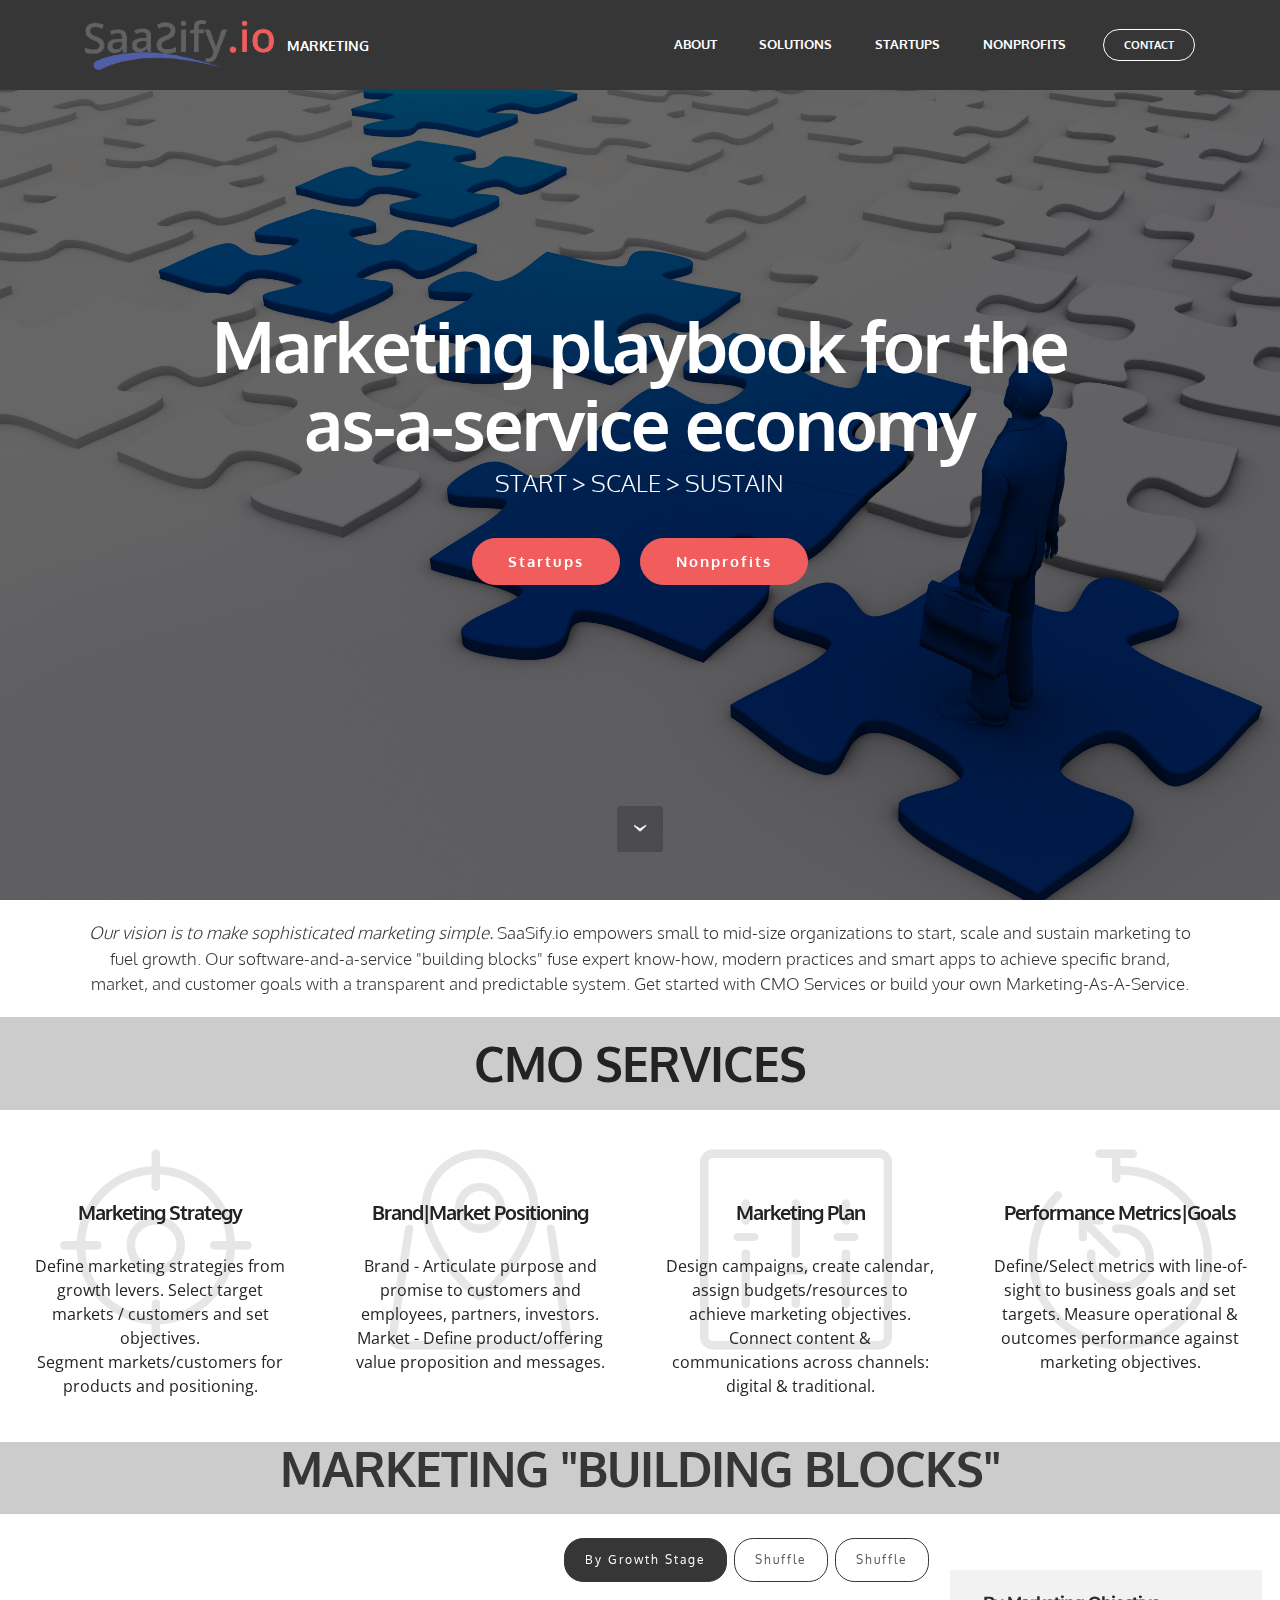
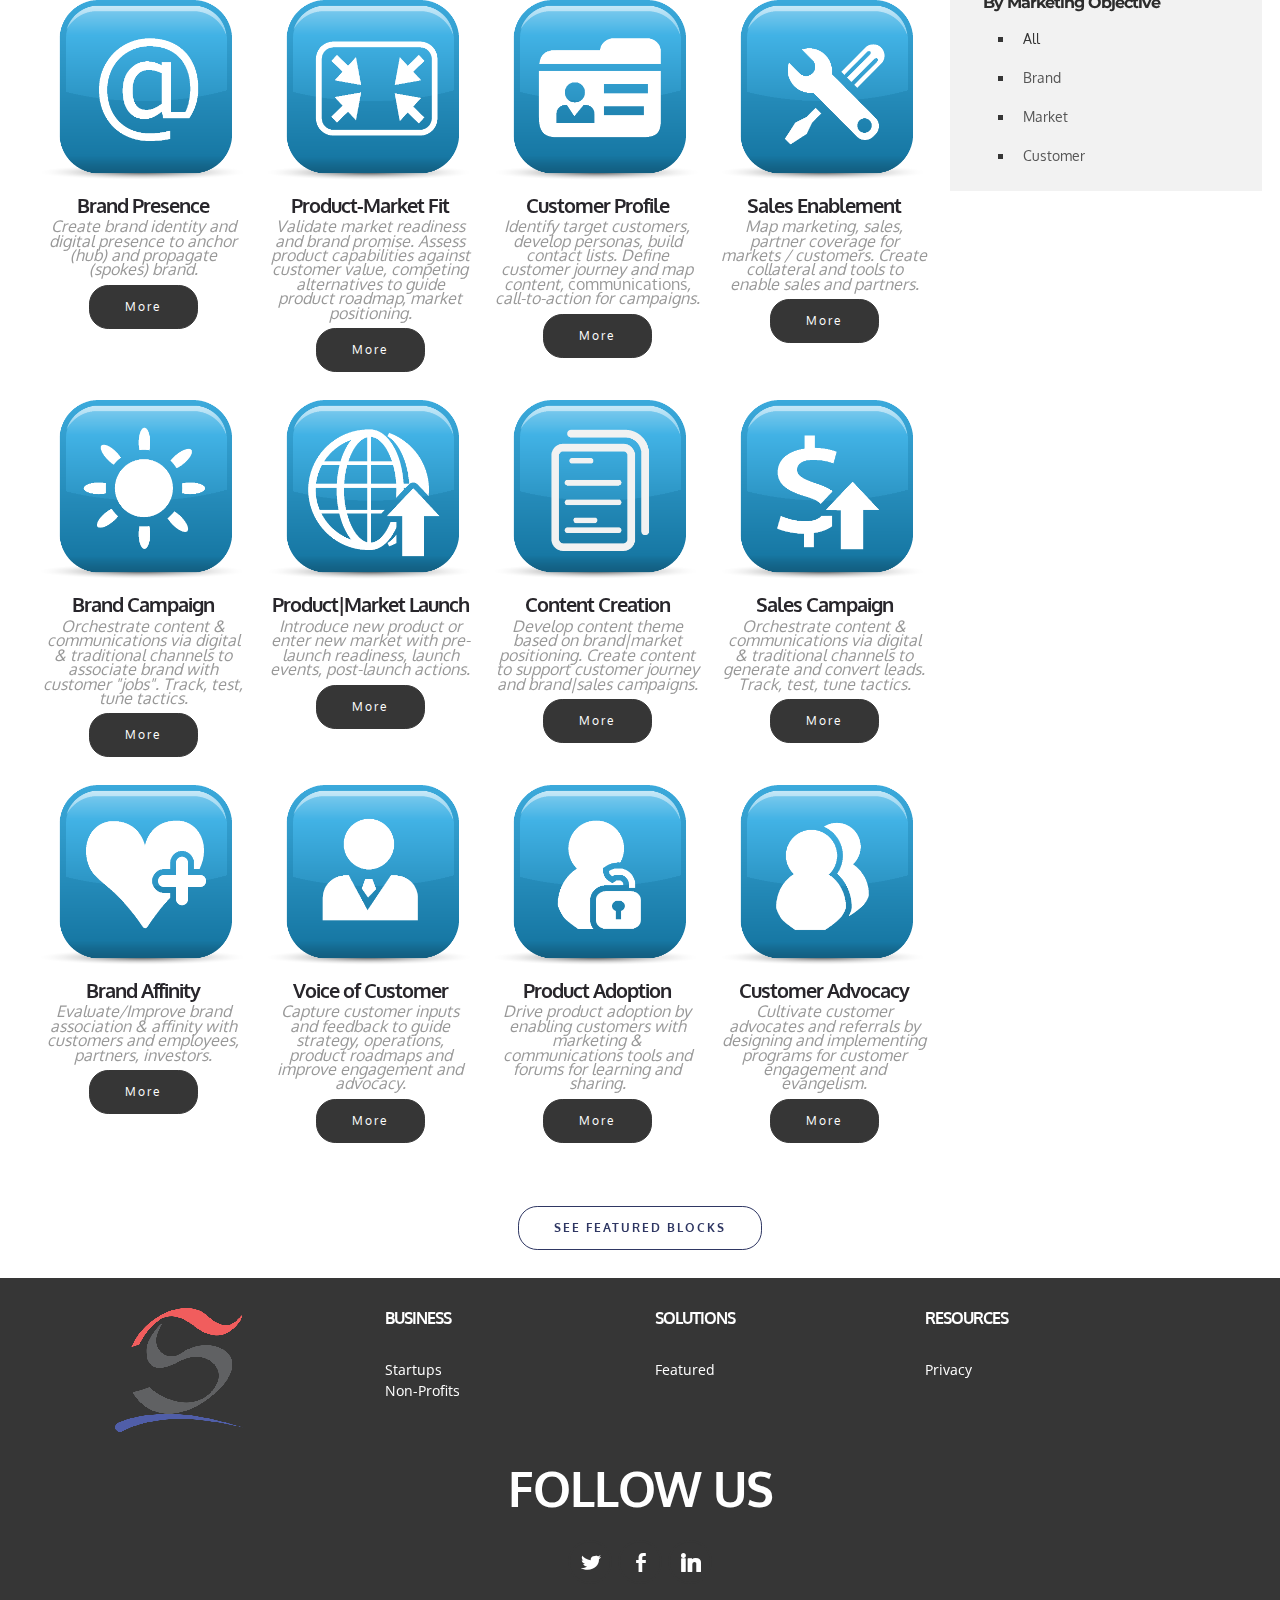
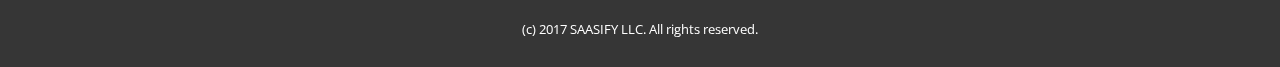
==== index.html @ 02a15d9c "create github pages" ====
<!DOCTYPE html>
<html>
<head>
  <!-- Site made with Mobirise Website Builder v3.10.4, https://mobirise.com -->
  <meta charset="UTF-8">
  <meta http-equiv="X-UA-Compatible" content="IE=edge">
  <meta name="generator" content="Mobirise v3.10.4, mobirise.com">
  <meta name="viewport" content="width=device-width, initial-scale=1">
  <link rel="shortcut icon" href="assets/images/saasify-symbol-black-crop.svg" type="image/x-icon">
  <meta name="description" content="">
  <title>SaaSify.io | Marketing Playbook for the As-A-Service Economy</title>
  <link rel="stylesheet" href="https://fonts.googleapis.com/css?family=Lora:400,700,400italic,700italic&amp;subset=latin">
  <link rel="stylesheet" href="https://fonts.googleapis.com/css?family=Montserrat:400,700">
  <link rel="stylesheet" href="https://fonts.googleapis.com/css?family=Raleway:100,100i,200,200i,300,300i,400,400i,500,500i,600,600i,700,700i,800,800i,900,900i">
  <link rel="stylesheet" href="assets/bootstrap-material-design-font/css/material.css">
  <link rel="stylesheet" href="assets/web/assets/mobirise-icons/mobirise-icons.css">
  <link rel="stylesheet" href="assets/tether/tether.min.css">
  <link rel="stylesheet" href="assets/bootstrap/css/bootstrap.min.css">
  <link rel="stylesheet" href="assets/dropdown/css/style.css">
  <link rel="stylesheet" href="assets/socicon/css/socicon.min.css">
  <link rel="stylesheet" href="assets/theme/css/style.css">
  <link rel="stylesheet" href="assets/mobirise3-blocks-plugin/css/style.css">
  <link rel="stylesheet" href="assets/mobirise-gallery/style.css">
  <link rel="stylesheet" href="assets/mobirise/css/mbr-additional.css" type="text/css">
  
  
  
</head>
<body>

<!-- Google Analytics -->
<script>
  (function(i,s,o,g,r,a,m){i['GoogleAnalyticsObject']=r;i[r]=i[r]||function(){
  (i[r].q=i[r].q||[]).push(arguments)},i[r].l=1*new Date();a=s.createElement(o),
  m=s.getElementsByTagName(o)[0];a.async=1;a.src=g;m.parentNode.insertBefore(a,m)
  })(window,document,'script','https://www.google-analytics.com/analytics.js','ga');

  ga('create', 'UA-89641209-1', 'auto');
  ga('send', 'pageview');

</script>
<!-- /Google Analytics -->


<section id="menu-37">

    <nav class="navbar navbar-dropdown navbar-fixed-top">
        <div class="container">

            <div class="mbr-table">
                <div class="mbr-table-cell">

                    <div class="navbar-brand">
                        <a href="index.html" class="navbar-logo"><img src="assets/images/saasify-name-crop-485x128-80-1.png" alt="SaaSify.io" title="SaaSify.io | Marketing"></a>
                        <a class="navbar-caption text-danger" href="https://mobirise.com">MARKETING</a>
                    </div>

                </div>
                <div class="mbr-table-cell">

                    <button class="navbar-toggler pull-xs-right hidden-md-up" type="button" data-toggle="collapse" data-target="#exCollapsingNavbar">
                        <div class="hamburger-icon"></div>
                    </button>

                    <ul class="nav-dropdown collapse pull-xs-right nav navbar-nav navbar-toggleable-sm" id="exCollapsingNavbar"><li class="nav-item dropdown"><a class="nav-link link" href="about.html" aria-expanded="false">ABOUT</a></li><li class="nav-item dropdown"><a class="nav-link link" href="featured-blocks.html" aria-expanded="false">SOLUTIONS</a></li><li class="nav-item"><a class="nav-link link" href="startups.html" aria-expanded="false">STARTUPS</a></li><li class="nav-item"><a class="nav-link link" href="non-profits.html" aria-expanded="false">NONPROFITS</a></li><li class="nav-item nav-btn"><a class="nav-link btn btn-white btn-white-outline" href="contact.html">CONTACT</a></li></ul>
                    <button hidden="" class="navbar-toggler navbar-close" type="button" data-toggle="collapse" data-target="#exCollapsingNavbar">
                        <div class="close-icon"></div>
                    </button>

                </div>
            </div>

        </div>
    </nav>

</section>

<section class="engine"><a rel="external" href="https://mobirise.com">free wysiwyg web building software</a></section><section class="mbr-section mbr-section-hero mbr-section-full mbr-parallax-background mbr-section-with-arrow" id="header1-1" style="background-image: url(assets/images/way-to-success.jpg);">

    <div class="mbr-overlay" style="opacity: 0.6; background-color: rgb(0, 0, 0);"></div>

    <div class="mbr-table-cell">

        <div class="container">
            <div class="row">
                <div class="mbr-section col-md-10 col-md-offset-1 text-xs-center">

                    <h1 class="mbr-section-title display-1">Marketing playbook for the as-a-service economy</h1>
                    <p class="mbr-section-lead lead">START &gt; SCALE &gt; SUSTAIN</p>
                    <div class="mbr-section-btn">  <a class="btn btn-lg btn-white-outline btn-secondary" href="startups.html"><strong>Startups</strong></a>  <a class="btn btn-lg btn-white-outline btn-secondary" href="non-profits.html"><strong>Nonprofits</strong></a>    </div>
                </div>
            </div>
        </div>
    </div>

    <div class="mbr-arrow mbr-arrow-floating" aria-hidden="true"><a href="#content1-4n"><i class="mbr-arrow-icon"></i></a></div>

</section>

<section class="mbr-section article mbr-section__container" id="content1-4n" style="background-color: rgb(255, 255, 255); padding-top: 20px; padding-bottom: 20px;">

    <div class="container">
        <div class="row">
            <div class="col-xs-12 lead"><p><em>Our vision is to make sophisticated marketing simple.</em>&nbsp;<span style="font-size: 1.07rem; line-height: 1.5;">SaaSify.io empowers small to mid-size organizations to start, scale and sustain marketing to fuel growth. Our software-and-a-service "building blocks" fuse expert know-how, modern practices and smart apps to achieve specific brand, market, and customer goals with a transparent and predictable system. Get started with CMO Services or build your own Marketing-As-A-Service.</span></p></div>
        </div>
    </div>

</section>

<section class="mbr-section mbr-section__container article" id="header3-4m" style="background-color: rgb(204, 204, 204); padding-top: 20px; padding-bottom: 20px;">
    <div class="container">
        <div class="row">
            <div class="col-xs-12">
                <h3 class="mbr-section-title display-2">CMO SERVICES</h3>
                
            </div>
        </div>
    </div>
</section>

<section class="mbr-section mbr-section-nopadding extFeatures4" id="extFeatures4-4l" style="background-color: rgb(255, 255, 255);">

    
  <div class="container">
    <div class="row">
      <div class="mbr-cards-row row">
            <div class="mbr-cards-col col-xs-12 col-lg-3" style="padding-top: 40px; padding-bottom: 0px;">
                <div class="wraper">
                <div class="container">
                  <div class="card cart-block">
                      <div class="card-img"><span class="mbri-target mbr-iconfont mbr-iconfont-features4" style="font-size: 200px; color: rgb(230, 230, 230);"></span></div>
                      <div class="card-block" style="margin-top: -150px;">
                          <h4 class="card-title">Marketing Strategy</h4>
                          
                          <p class="card-text">Define marketing strategies from growth levers. Select target markets / customers and set objectives.<br>Segment markets/customers for products and positioning.<br></p>
                          
                      </div>
                  </div>
                </div>
                </div>
            </div>
            <div class="mbr-cards-col col-xs-12 col-lg-3" style="padding-top: 40px; padding-bottom: 0px;">
               <div class="wraper">
              <div class="container">
                <div class="card cart-block">
                    <div class="card-img"><span class="mbri-map-pin mbr-iconfont mbr-iconfont-features4" style="font-size: 200px; color: rgb(230, 230, 230);"></span></div>
                    <div class="card-block" style="margin-top: -150px;">
                        <h4 class="card-title">Brand|Market Positioning</h4>
                        
                        <p class="card-text">Brand - Articulate purpose and promise to customers and employees, partners, investors.<br>Market - Define product/offering value proposition and messages.<br></p>
                        
                    </div>
                </div>
              </div>
              </div>
            </div>
            <div class="mbr-cards-col col-xs-12 col-lg-3" style="padding-top: 40px; padding-bottom: 0px;">
              <div class="wraper">
              <div class="container">
                <div class="card cart-block">
                    <div class="card-img"><span class="mbri-setting2 mbr-iconfont mbr-iconfont-features4" style="font-size: 200px; color: rgb(230, 230, 230);"></span></div>
                    <div class="card-block" style="margin-top: -150px;">
                        <h4 class="card-title">Marketing Plan</h4>
                        
                        <p class="card-text">Design campaigns, create calendar, assign budgets/resources to achieve marketing objectives.<br>Connect content &amp; communications across channels: digital &amp; traditional.<br></p>
                        
                    </div>
                </div>
              </div>
            </div>
            </div>
            <div class="mbr-cards-col col-xs-12 col-lg-3" style="padding-top: 40px; padding-bottom: 0px;">
              <div class="wraper">
              <div class="container">
                <div class="card cart-block">
                    <div class="card-img"><span class="mbri-timer mbr-iconfont mbr-iconfont-features4" style="font-size: 200px; color: rgb(230, 230, 230);"></span></div>
                    <div class="card-block" style="margin-top: -150px;">
                        <h4 class="card-title">Performance Metrics|Goals</h4>
                        
                        <p class="card-text">Define/Select metrics with line-of-sight to business goals and set targets. Measure operational &amp; outcomes performance against marketing objectives.</p>
                        
                    </div>
                </div>
              </div>
              </div>
            </div>
    </div>
    </div>
  </div>
    
</section>

<section class="mbr-section mbr-section__container article" id="header3-4j" style="background-color: rgb(204, 204, 204); padding-top: 0px; padding-bottom: 20px;">
    <div class="container">
        <div class="row">
            <div class="col-xs-12">
                <h3 class="mbr-section-title display-2">MARKETING "BUILDING BLOCKS"</h3>
                
            </div>
        </div>
    </div>
</section>

<section class="mbr-gallery mbr-section  extShop1" id="extShop1-4i" style="background-color: rgb(255, 255, 255); padding-top: 1.5rem; padding-bottom: 1.5rem;">
    <!-- Gallery -->
    <div class="col-md-9 clearfix">
      
      <div class="sort-buttons">
          <div class="filter-by-d"><a class="btn btn-primary">By Growth Stage</a></div>
          <div class="filter-by-pu"><a class="btn btn-primary disableSortButton">Shuffle</a></div>
          <div class="filter-by-pd"><a class="btn btn-primary disableSortButton">Shuffle</a></div>
      </div>
    </div> 
    <div class="col-md-12">
        <div class="col-md-9">
          <div class="mbr-gallery-row">
                  <div>
                      <div class="shop-items">
                          <div class="mbr-gallery-item mbr-gallery-item__mobirise3" data-tags="Brand" data-seller="false">
                              <div class="galleryItem" href="#lb-extShop1-4i" data-slide-to="0" data-toggle="modal">
                              <div class="item_overlay"></div>
                                  <div class="img_wraper">
                                    <img alt="" src="assets/images/brand-presence-3000x2600-51.png">
                                  </div> 
                                  <span class="onsale" data-onsale="false" style="display: none;">*</span>
                                  <div class="sidebar_wraper"> 
                                      <h4 class="item-title">Brand Presence</h4>
                                      <h5 class="item-subtitle"><div>Create brand identity and digital presence to anchor (hub) and propagate (spokes) brand.</div></h5>
                                      <div class="price-block">
                                          <span class="shop-item-price"></span>
                                      </div>
                                      <div class="card-description"><p></p><ul><li>Brand Identity &amp; Guide</li><li>Website<br></li><li>Social Media &amp; Directories</li><li>Search Engine</li></ul><p></p></div>   
                                      <div class="mbr-section-btn item-button" style="text-align: center;"><a href="featured-blocks.html" class="btn btn-primary" style="position: relative; display: inline-block;">More</a></div>
                                  </div>        
                              </div>
                          </div><div class="mbr-gallery-item mbr-gallery-item__mobirise3" data-tags="Market" data-seller="false">
                              <div class="galleryItem" href="#lb-extShop1-4i" data-slide-to="1" data-toggle="modal">
                              <div class="item_overlay"></div>
                                  <div class="img_wraper">
                                    <img alt="" src="assets/images/product-market-fit-3000x2600-77.png">
                                  </div> 
                                  <span class="onsale" data-onsale="false" style="display: none;">*</span>
                                  <div class="sidebar_wraper"> 
                                      <h4 class="item-title">Product-Market Fit</h4>
                                      <h5 class="item-subtitle"><div>Validate market readiness and brand promise. Assess product capabilities against customer value, competing alternatives to guide product roadmap, market positioning.</div></h5>
                                      <div class="price-block">
                                          <span class="shop-item-price"></span>
                                      </div>
                                      <div class="card-description"></div>   
                                      <div class="mbr-section-btn item-button" style="text-align: center;"><a href="index.html#header3-4m" class="btn btn-primary" style="position: relative; display: inline-block;">More</a></div>
                                  </div>        
                              </div>
                          </div><div class="mbr-gallery-item mbr-gallery-item__mobirise3" data-tags="Customer" data-seller="false">
                              <div class="galleryItem" href="#lb-extShop1-4i" data-slide-to="2" data-toggle="modal">
                              <div class="item_overlay"></div>
                                  <div class="img_wraper">
                                    <img alt="" src="assets/images/customer-profile-3000x2600-33.png">
                                  </div> 
                                  <span class="onsale" data-onsale="false" style="display: none;">*</span>
                                  <div class="sidebar_wraper"> 
                                      <h4 class="item-title">Customer Profile</h4>
                                      <h5 class="item-subtitle"><div>Identify target customers, develop personas, build contact lists. Define customer journey and map content, <span style="font-style: normal;">communications</span>, call-to-action for campaigns.</div></h5>
                                      <div class="price-block">
                                          <span class="shop-item-price"></span>
                                      </div>
                                      <div class="card-description"><p></p><p></p><p></p></div>   
                                      <div class="mbr-section-btn item-button" style="text-align: center;"><a href="featured-blocks.html" class="btn btn-primary" style="position: relative; display: inline-block;">More</a></div>
                                  </div>        
                              </div>
                          </div><div class="mbr-gallery-item mbr-gallery-item__mobirise3" data-tags="Customer" data-seller="false">
                              <div class="galleryItem" href="#lb-extShop1-4i" data-slide-to="3" data-toggle="modal">
                              <div class="item_overlay"></div>
                                  <div class="img_wraper">
                                    <img alt="" src="assets/images/sales-enablement-3000x2600-87.png">
                                  </div> 
                                  <span class="onsale" data-onsale="false" style="display: none;">*</span>
                                  <div class="sidebar_wraper"> 
                                      <h4 class="item-title">Sales Enablement</h4>
                                      <h5 class="item-subtitle"><div>Map marketing, sales, partner coverage for markets / customers. Create collateral and tools to enable sales and partners.</div></h5>
                                      <div class="price-block">
                                          <span class="shop-item-price"></span>
                                      </div>
                                      <div class="card-description"><p></p><p></p><p></p></div>   
                                      <div class="mbr-section-btn item-button" style="text-align: center;"><a href="index.html#header3-4j" class="btn btn-primary" style="position: relative; display: inline-block;">More</a></div>
                                  </div>        
                              </div>
                          </div><div class="mbr-gallery-item mbr-gallery-item__mobirise3" data-tags="Brand" data-seller="false">
                              <div class="galleryItem" href="#lb-extShop1-4i" data-slide-to="4" data-toggle="modal">
                              <div class="item_overlay"></div>
                                  <div class="img_wraper">
                                    <img alt="" src="assets/images/brand-campaign-3000x2600-51.png">
                                  </div> 
                                  <span class="onsale" data-onsale="false" style="display: none;">*</span>
                                  <div class="sidebar_wraper"> 
                                      <h4 class="item-title">Brand Campaign</h4>
                                      <h5 class="item-subtitle"><div>Orchestrate content &amp; communications via digital &amp; traditional channels to associate brand with customer "jobs". Track, test, tune tactics.</div></h5>
                                      <div class="price-block">
                                          <span class="shop-item-price"></span>
                                      </div>
                                      <div class="card-description"><p></p><ul><li>Digital: website, search engine (organic &amp; paid), social media, email &amp; newsletter</li><li>Traditional: press/media, events, direct mail</li><li>Integration: digital &amp; traditional/physical</li><li>Automation: email, social media and more</li><li>Analytics: by channel</li></ul><p></p></div>   
                                      <div class="mbr-section-btn item-button" style="text-align: center;"><a href="featured-blocks.html" class="btn btn-primary" style="position: relative; display: inline-block;">More</a></div>
                                  </div>        
                              </div>
                          </div><div class="mbr-gallery-item mbr-gallery-item__mobirise3" data-tags="Market" data-seller="false">
                              <div class="galleryItem" href="#lb-extShop1-4i" data-slide-to="5" data-toggle="modal">
                              <div class="item_overlay"></div>
                                  <div class="img_wraper">
                                    <img alt="" src="assets/images/product-launch-3000x2600-91.png">
                                  </div> 
                                  <span class="onsale" data-onsale="false" style="display: none;">*</span>
                                  <div class="sidebar_wraper"> 
                                      <h4 class="item-title">Product|Market Launch</h4>
                                      <h5 class="item-subtitle"><div>Introduce new product or enter new market with pre-launch readiness, launch events, post-launch actions.</div></h5>
                                      <div class="price-block">
                                          <span class="shop-item-price"></span>
                                      </div>
                                      <div class="card-description"><p></p><p></p><p></p></div>   
                                      <div class="mbr-section-btn item-button" style="text-align: center;"><a href="index.html#header3-4j" class="btn btn-primary" style="position: relative; display: inline-block;">More</a></div>
                                  </div>        
                              </div>
                          </div><div class="mbr-gallery-item mbr-gallery-item__mobirise3" data-tags="Market" data-seller="false">
                              <div class="galleryItem" href="#lb-extShop1-4i" data-slide-to="6" data-toggle="modal">
                              <div class="item_overlay"></div>
                                  <div class="img_wraper">
                                    <img alt="" src="assets/images/content-creation-1-800x693-39.png">
                                  </div> 
                                  <span class="onsale" data-onsale="false" style="display: none;">*</span>
                                  <div class="sidebar_wraper"> 
                                      <h4 class="item-title">Content Creation</h4>
                                      <h5 class="item-subtitle"><div>Develop content theme based on brand|market positioning. Create content to support customer journey and brand|sales campaigns.</div></h5>
                                      <div class="price-block">
                                          <span class="shop-item-price"></span>
                                      </div>
                                      <div class="card-description"><ul><li>Content themes</li><li>Customer: viewpoints, case studies/impact stories and more</li><li>Digital: blogs, infographics, videos and more</li><li>Traditional: media articles, press releases, event presentations and more</li></ul></div>   
                                      <div class="mbr-section-btn item-button" style="text-align: center;"><a href="index.html#header3-4j" class="btn btn-primary" style="position: relative; display: inline-block;">More</a></div>
                                  </div>        
                              </div>
                          </div><div class="mbr-gallery-item mbr-gallery-item__mobirise3" data-tags="Customer" data-seller="false">
                              <div class="galleryItem" href="#lb-extShop1-4i" data-slide-to="7" data-toggle="modal">
                              <div class="item_overlay"></div>
                                  <div class="img_wraper">
                                    <img alt="" src="assets/images/sales-campaign-3000x2600-12.png">
                                  </div> 
                                  <span class="onsale" data-onsale="false" style="display: none;">*</span>
                                  <div class="sidebar_wraper"> 
                                      <h4 class="item-title">Sales Campaign</h4>
                                      <h5 class="item-subtitle"><div>Orchestrate content &amp; communications via digital &amp; traditional channels to generate and convert leads. Track, test, tune tactics.</div></h5>
                                      <div class="price-block">
                                          <span class="shop-item-price"></span>
                                      </div>
                                      <div class="card-description"><p></p><ul><li>Digital: website, search engine (organic &amp; paid), social media, email &amp; newsletter</li><li>Traditional: press/media, events, direct mail</li><li>Integration: digital &amp; traditional/physical</li><li>Automation: email, social media and more</li><li>Analytics: by channel</li></ul><p></p></div>   
                                      <div class="mbr-section-btn item-button" style="text-align: center;"><a href="featured-blocks.html" class="btn btn-primary" style="position: relative; display: inline-block;">More</a></div>
                                  </div>        
                              </div>
                          </div><div class="mbr-gallery-item mbr-gallery-item__mobirise3" data-tags="Brand" data-seller="false">
                              <div class="galleryItem" href="#lb-extShop1-4i" data-slide-to="8" data-toggle="modal">
                              <div class="item_overlay"></div>
                                  <div class="img_wraper">
                                    <img alt="" src="assets/images/brand-affinity-3000x2600-72.png">
                                  </div> 
                                  <span class="onsale" data-onsale="false" style="display: none;">*</span>
                                  <div class="sidebar_wraper"> 
                                      <h4 class="item-title">Brand Affinity</h4>
                                      <h5 class="item-subtitle"><div>Evaluate/Improve brand association &amp; affinity with customers and employees, partners, investors.</div></h5>
                                      <div class="price-block">
                                          <span class="shop-item-price"></span>
                                      </div>
                                      <div class="card-description"><p></p><ul><li>Voice of Customer survey</li><li>Voice of Partner survey</li><li>Interviews &amp; Focus Groups</li><li>Social Listening / Reputation Management</li><li>Social Media Engagement: LinkedIn, Twitter, Facebook, Glassdoor and more</li><li>Digital Community: sharing and learning</li></ul><p></p></div>   
                                      <div class="mbr-section-btn item-button" style="text-align: center;"><a href="index.html#header3-4j" class="btn btn-primary" style="position: relative; display: inline-block;">More</a></div>
                                  </div>        
                              </div>
                          </div><div class="mbr-gallery-item mbr-gallery-item__mobirise3" data-tags="Brand" data-seller="false">
                              <div class="galleryItem" href="#lb-extShop1-4i" data-slide-to="9" data-toggle="modal">
                              <div class="item_overlay"></div>
                                  <div class="img_wraper">
                                    <img alt="" src="assets/images/voice-of-customer-3000x2600-58.png">
                                  </div> 
                                  <span class="onsale" data-onsale="false" style="display: none;">*</span>
                                  <div class="sidebar_wraper"> 
                                      <h4 class="item-title">Voice of Customer</h4>
                                      <h5 class="item-subtitle"><div>Capture customer inputs and feedback to guide strategy, operations, product roadmaps and improve engagement and advocacy.</div></h5>
                                      <div class="price-block">
                                          <span class="shop-item-price"></span>
                                      </div>
                                      <div class="card-description"><p></p><ul><li>Customer Survey</li><li>Interviews / Peer Groups</li><li>Advisory Board</li></ul><p></p></div>   
                                      <div class="mbr-section-btn item-button" style="text-align: center;"><a href="featured-blocks.html" class="btn btn-primary" style="position: relative; display: inline-block;">More</a></div>
                                  </div>        
                              </div>
                          </div><div class="mbr-gallery-item mbr-gallery-item__mobirise3" data-tags="Market" data-seller="false">
                              <div class="galleryItem" href="#lb-extShop1-4i" data-slide-to="10" data-toggle="modal">
                              <div class="item_overlay"></div>
                                  <div class="img_wraper">
                                    <img alt="" src="assets/images/product-adoption-3000x2600-69.png">
                                  </div> 
                                  <span class="onsale" data-onsale="false" style="display: none;">*</span>
                                  <div class="sidebar_wraper"> 
                                      <h4 class="item-title">Product Adoption</h4>
                                      <h5 class="item-subtitle"><div><span style="letter-spacing: 0px; line-height: 0.9;">Drive product adoption by enabling customers with marketing &amp; communications tools and forums for learning and sharing.</span></div></h5>
                                      <div class="price-block">
                                          <span class="shop-item-price"></span>
                                      </div>
                                      <div class="card-description"><p></p><ul><li>Marketing &amp; Communications Tools: pre-built content and templates for customer use</li><li>Customer Conference</li><li>Product/User Groups</li><li>Digital Community: sharing and learning</li></ul><p></p></div>   
                                      <div class="mbr-section-btn item-button" style="text-align: center;"><a href="index.html#header3-4j" class="btn btn-primary" style="position: relative; display: inline-block;">More</a></div>
                                  </div>        
                              </div>
                          </div><div class="mbr-gallery-item mbr-gallery-item__mobirise3" data-tags="Customer" data-seller="false">
                              <div class="galleryItem" href="#lb-extShop1-4i" data-slide-to="11" data-toggle="modal">
                              <div class="item_overlay"></div>
                                  <div class="img_wraper">
                                    <img alt="" src="assets/images/customer-advocacy-3000x2600-6.png">
                                  </div> 
                                  <span class="onsale" data-onsale="false" style="display: none;">*</span>
                                  <div class="sidebar_wraper"> 
                                      <h4 class="item-title">Customer Advocacy</h4>
                                      <h5 class="item-subtitle"><div><span style="letter-spacing: 0px; line-height: 0.9;">Cultivate customer advocates and referrals by designing and implementing programs for customer engagement and evangelism.</span></div></h5>
                                      <div class="price-block">
                                          <span class="shop-item-price"></span>
                                      </div>
                                      <div class="card-description"><ul><li>Contract clauses</li><li>Event presentations</li><li>Press/Media interviews or articles</li><li>Customer stories</li><li>Peer-to-peer roundtables (live or virtual)<p></p><p></p><p></p></li></ul></div>   
                                      <div class="mbr-section-btn item-button" style="text-align: center;"><a href="index.html#header3-4j" class="btn btn-primary" style="position: relative; display: inline-block;">More</a></div>
                                  </div>        
                              </div>
                          </div>
                      </div>
                  </div>
                  <div class="clearfix"></div>
          </div>
        </div>
        <div class="col-md-3 sidebar" style="display: block;">
            <div class="sidebar-background"></div>
                
                
                <div class="sidebar-block container sidebar-categories">
                    <h4 class="sidebar-title">By Marketing Objective</h4>
                    <div class="categories col-md-12">
                        <div class="categories-titles">
                          <!-- Filter -->
                          <div class="mbr-gallery-filter container gallery-filter-active">
                                  <ul>
                                    <li class="mbr-gallery-filter-all active">All</li>
                                  </ul>
                                </div>
                        </div>
                    </div>
                </div>
        </div>
    </div>
    <div class="col-md-3 sidebar"></div>

    <!-- Lightbox -->
    <div class="shopItemsModal_wraper">
      <div class="shopItemsModalBg"></div>
      <div class="shopItemsModal">
          <div class="col-md-6 image-modal"></div>
          <div class="col-md-6 text-modal"></div>
          <div class="closeModal">
            <div class="close-modal-wrapper">
              
            </div>
          </div>
      </div>
    </div> 
</section>

<section class="mbr-section mbr-section__container" id="buttons1-3l" style="background-color: rgb(255, 255, 255); padding-top: 20px; padding-bottom: 20px;">

    <div class="container">
        <div class="row">
            <div class="col-xs-12">
                <div class="text-xs-center"> <a class="btn btn-info-outline btn-info" href="featured-blocks.html"><strong>SEE FEATURED BLOCKS</strong></a></div>
            </div>
        </div>
    </div>

</section>

<section class="mbr-section mbr-section-md-padding mbr-footer footer1" id="contacts1-s" style="background-color: rgb(54, 54, 54); padding-top: 30px; padding-bottom: 30px;">
    
    <div class="container">
        <div class="row">
            <div class="mbr-footer-content col-xs-12 col-md-3">
                <div><a href="index.html"><img src="assets/images/saasify-symbol-black-crop-128x124-17.png" alt="SaaSify.io" title="SaaSify.io | Marketing"></a></div>
            </div>
            <div class="mbr-footer-content col-xs-12 col-md-3">
                <p><strong>BUSINESS</strong><br><a href="startups.html" class="text-danger">Startups</a><br><span style="font-size: 0.875rem; line-height: 1.5;"><a href="non-profits.html" class="text-danger">Non-Profits</a></span><br></p>
            </div>
            <div class="mbr-footer-content col-xs-12 col-md-3">
                <p><strong>SOLUTIONS</strong><br><a href="featured-blocks.html" class="text-danger">Featured</a><br></p>
            </div>
            <div class="mbr-footer-content col-xs-12 col-md-3">
                <p><strong>RESOURCES</strong><br><a href="privacy.html" class="text-danger">Privacy</a></p>
            </div>

        </div>
    </div>
</section>

<section class="mbr-section mbr-section-md-padding" id="social-buttons4-5" style="background-color: rgb(54, 54, 54); padding-top: 0px; padding-bottom: 0px;">
    
    <div class="container">
        <div class="row">
            <div class="col-md-8 col-md-offset-2 text-xs-center">
                <h3 class="mbr-section-title display-2">FOLLOW US</h3>
                <div><a class="btn btn-social" title="Twitter" target="_blank" href="https://twitter.com/SaaSifyIO"><i class="socicon socicon-twitter"></i></a> <a class="btn btn-social" title="Facebook" target="_blank" href="https://www.facebook.com/SaaSifyIO"><i class="socicon socicon-facebook"></i></a>      <a class="btn btn-social" title="LinkedIn" target="_blank" href="https://www.linkedin.com/company/saasifyio"><i class="socicon socicon-linkedin"></i></a>   </div>
            </div>
        </div>
    </div>
</section>

<footer class="mbr-small-footer mbr-section mbr-section-nopadding" id="footer1-2" style="background-color: rgb(54, 54, 54); padding-top: 1.75rem; padding-bottom: 1.75rem;">
    
    <div class="container">
        <p class="text-xs-center">(c) 2017 SAASIFY LLC. All rights reserved.<br></p>
    </div>
</footer>


  <script src="assets/web/assets/jquery/jquery.min.js"></script>
  <script src="assets/tether/tether.min.js"></script>
  <script src="assets/bootstrap/js/bootstrap.min.js"></script>
  <script src="assets/smooth-scroll/SmoothScroll.js"></script>
  <script src="assets/dropdown/js/script.min.js"></script>
  <script src="assets/touchSwipe/jquery.touchSwipe.min.js"></script>
  <script src="assets/jarallax/jarallax.js"></script>
  <script src="assets/theme/js/script.js"></script>
  <script src="assets/mobirise3-blocks-plugin/js/script.js"></script>
  <script src="assets/mobirise-gallery/player.min.js"></script>
  <script src="assets/mobirise-gallery/script.js"></script>
  
  
 <div id="scrollToTop" class="scrollToTop mbr-arrow-up"><a style="text-align: center;"><i class="mbr-arrow-up-icon"></i></a></div>
  </body>
</html>
---- assets/bootstrap-material-design-font/css/material.css ----
@font-face {
  font-family: 'Material-Design-Icons';
  src: url('../fonts/Material-Design-Icons.eot?3ocs8m');
  src: url('../fonts/Material-Design-Icons.eot?#iefix3ocs8m') format('embedded-opentype'), url('../fonts/Material-Design-Icons.woff?3ocs8m') format('woff'), url('../fonts/Material-Design-Icons.ttf?3ocs8m') format('truetype'), url('../fonts/Material-Design-Icons.svg?3ocs8m#Material-Design-Icons') format('svg');
  font-weight: normal;
  font-style: normal;
}
[class^="mdi-"],
[class*="mdi-"] {
  speak: none;
  display: inline-block;
  font-style: normal;
  font-variant:normal;
  font-weight:normal;
  /*font-size:24px;*/
  line-height:1;
  font-family:'Material-Design-Icons' !important;
  text-rendering: auto;
  
  -webkit-font-smoothing: antialiased;
  -moz-osx-font-smoothing: grayscale;
  -webkit-transform: translate(0, 0);
      -ms-transform: translate(0, 0);
          transform: translate(0, 0);
}
[class^="mdi-"]:before,
[class*="mdi-"]:before {
  display: inline-block;
  speak: none;
  text-decoration: inherit;
}
[class^="mdi-"].pull-left,
[class*="mdi-"].pull-left {
  margin-right: .3em;
}
[class^="mdi-"].pull-right,
[class*="mdi-"].pull-right {
  margin-left: .3em;
}
[class^="mdi-"].mdi-lg:before,
[class*="mdi-"].mdi-lg:before,
[class^="mdi-"].mdi-lg:after,
[class*="mdi-"].mdi-lg:after {
  font-size: 1.33333333em;
  line-height: 0.75em;
  vertical-align: -15%;
}
[class^="mdi-"].mdi-2x:before,
[class*="mdi-"].mdi-2x:before,
[class^="mdi-"].mdi-2x:after,
[class*="mdi-"].mdi-2x:after {
  font-size: 2em;
}
[class^="mdi-"].mdi-3x:before,
[class*="mdi-"].mdi-3x:before,
[class^="mdi-"].mdi-3x:after,
[class*="mdi-"].mdi-3x:after {
  font-size: 3em;
}
[class^="mdi-"].mdi-4x:before,
[class*="mdi-"].mdi-4x:before,
[class^="mdi-"].mdi-4x:after,
[class*="mdi-"].mdi-4x:after {
  font-size: 4em;
}
[class^="mdi-"].mdi-5x:before,
[class*="mdi-"].mdi-5x:before,
[class^="mdi-"].mdi-5x:after,
[class*="mdi-"].mdi-5x:after {
  font-size: 5em;
}
[class^="mdi-device-signal-cellular-"]:after,
[class^="mdi-device-battery-"]:after,
[class^="mdi-device-battery-charging-"]:after,
[class^="mdi-device-signal-cellular-connected-no-internet-"]:after,
[class^="mdi-device-signal-wifi-"]:after,
[class^="mdi-device-signal-wifi-statusbar-not-connected"]:after,
.mdi-device-network-wifi:after {
  opacity: .3;
  position: absolute;
  left: 0;
  top: 0;
  z-index: 1;
  display: inline-block;
  speak: none;
  text-decoration: inherit;
}
[class^="mdi-device-signal-cellular-"]:after {
  content: "\e758";
}
[class^="mdi-device-battery-"]:after {
  content: "\e735";
}
[class^="mdi-device-battery-charging-"]:after {
  content: "\e733";
}
[class^="mdi-device-signal-cellular-connected-no-internet-"]:after {
  content: "\e75d";
}
[class^="mdi-device-signal-wifi-"]:after,
.mdi-device-network-wifi:after {
  content: "\e765";
}
[class^="mdi-device-signal-wifi-statusbasr-not-connected"]:after {
  content: "\e8f7";
}
.mdi-device-signal-cellular-off:after,
.mdi-device-signal-cellular-null:after,
.mdi-device-signal-cellular-no-sim:after,
.mdi-device-signal-wifi-off:after,
.mdi-device-signal-wifi-4-bar:after,
.mdi-device-signal-cellular-4-bar:after,
.mdi-device-battery-alert:after,
.mdi-device-signal-cellular-connected-no-internet-4-bar:after,
.mdi-device-battery-std:after,
.mdi-device-battery-full .mdi-device-battery-unknown:after {
  content: "";
}
.mdi-fw {
  width: 1.28571429em;
  text-align: center;
}
.mdi-ul {
  padding-left: 0;
  margin-left: 2.14285714em;
  list-style-type: none;
}
.mdi-ul > li {
  position: relative;
}
.mdi-li {
  position: absolute;
  left: -2.14285714em;
  width: 2.14285714em;
  top: 0.14285714em;
  text-align: center;
}
.mdi-li.mdi-lg {
  left: -1.85714286em;
}
.mdi-border {
  padding: .2em .25em .15em;
  border: solid 0.08em #eeeeee;
  border-radius: .1em;
}
.mdi-spin {
  -webkit-animation: mdi-spin 2s infinite linear;
  animation: mdi-spin 2s infinite linear;
  -webkit-transform-origin: 50% 50%;
  -ms-transform-origin: 50% 50%;
      transform-origin: 50% 50%;
}
.mdi-pulse {
  -webkit-animation: mdi-spin 1s steps(8) infinite;
  animation: mdi-spin 1s steps(8) infinite;
  -webkit-transform-origin: 50% 50%;
  -ms-transform-origin: 50% 50%;
      transform-origin: 50% 50%;
}
@-webkit-keyframes mdi-spin {
  0% {
    -webkit-transform: rotate(0deg);
    transform: rotate(0deg);
  }
  100% {
    -webkit-transform: rotate(359deg);
    transform: rotate(359deg);
  }
}
@keyframes mdi-spin {
  0% {
    -webkit-transform: rotate(0deg);
    transform: rotate(0deg);
  }
  100% {
    -webkit-transform: rotate(359deg);
    transform: rotate(359deg);
  }
}
.mdi-rotate-90 {
  filter: progid:DXImageTransform.Microsoft.BasicImage(rotation=1);
  -webkit-transform: rotate(90deg);
  -ms-transform: rotate(90deg);
  transform: rotate(90deg);
}
.mdi-rotate-180 {
  filter: progid:DXImageTransform.Microsoft.BasicImage(rotation=2);
  -webkit-transform: rotate(180deg);
  -ms-transform: rotate(180deg);
  transform: rotate(180deg);
}
.mdi-rotate-270 {
  filter: progid:DXImageTransform.Microsoft.BasicImage(rotation=3);
  -webkit-transform: rotate(270deg);
  -ms-transform: rotate(270deg);
  transform: rotate(270deg);
}
.mdi-flip-horizontal {
  filter: progid:DXImageTransform.Microsoft.BasicImage(rotation=0, mirror=1);
  -webkit-transform: scale(-1, 1);
  -ms-transform: scale(-1, 1);
  transform: scale(-1, 1);
}
.mdi-flip-vertical {
  filter: progid:DXImageTransform.Microsoft.BasicImage(rotation=2, mirror=1);
  -webkit-transform: scale(1, -1);
  -ms-transform: scale(1, -1);
  transform: scale(1, -1);
}
:root .mdi-rotate-90,
:root .mdi-rotate-180,
:root .mdi-rotate-270,
:root .mdi-flip-horizontal,
:root .mdi-flip-vertical {
  -webkit-filter: none;
          filter: none;
}
.mdi-stack {
  position: relative;
  display: inline-block;
  width: 2em;
  height: 2em;
  line-height: 2em;
  vertical-align: middle;
}
.mdi-stack-1x,
.mdi-stack-2x {
  position: absolute;
  left: 0;
  width: 100%;
  text-align: center;
}
.mdi-stack-1x {
  line-height: inherit;
}
.mdi-stack-2x {
  font-size: 2em;
}
.mdi-inverse {
  color: #ffffff;
}
/* Start Icons */
.mdi-action-3d-rotation:before {
  content: "\e600";
}
.mdi-action-accessibility:before {
  content: "\e601";
}
.mdi-action-account-balance-wallet:before {
  content: "\e602";
}
.mdi-action-account-balance:before {
  content: "\e603";
}
.mdi-action-account-box:before {
  content: "\e604";
}
.mdi-action-account-child:before {
  content: "\e605";
}
.mdi-action-account-circle:before {
  content: "\e606";
}
.mdi-action-add-shopping-cart:before {
  content: "\e607";
}
.mdi-action-alarm-add:before {
  content: "\e608";
}
.mdi-action-alarm-off:before {
  content: "\e609";
}
.mdi-action-alarm-on:before {
  content: "\e60a";
}
.mdi-action-alarm:before {
  content: "\e60b";
}
.mdi-action-android:before {
  content: "\e60c";
}
.mdi-action-announcement:before {
  content: "\e60d";
}
.mdi-action-aspect-ratio:before {
  content: "\e60e";
}
.mdi-action-assessment:before {
  content: "\e60f";
}
.mdi-action-assignment-ind:before {
  content: "\e610";
}
.mdi-action-assignment-late:before {
  content: "\e611";
}
.mdi-action-assignment-return:before {
  content: "\e612";
}
.mdi-action-assignment-returned:before {
  content: "\e613";
}
.mdi-action-assignment-turned-in:before {
  content: "\e614";
}
.mdi-action-assignment:before {
  content: "\e615";
}
.mdi-action-autorenew:before {
  content: "\e616";
}
.mdi-action-backup:before {
  content: "\e617";
}
.mdi-action-book:before {
  content: "\e618";
}
.mdi-action-bookmark-outline:before {
  content: "\e619";
}
.mdi-action-bookmark:before {
  content: "\e61a";
}
.mdi-action-bug-report:before {
  content: "\e61b";
}
.mdi-action-cached:before {
  content: "\e61c";
}
.mdi-action-check-circle:before {
  content: "\e61d";
}
.mdi-action-class:before {
  content: "\e61e";
}
.mdi-action-credit-card:before {
  content: "\e61f";
}
.mdi-action-dashboard:before {
  content: "\e620";
}
.mdi-action-delete:before {
  content: "\e621";
}
.mdi-action-description:before {
  content: "\e622";
}
.mdi-action-dns:before {
  content: "\e623";
}
.mdi-action-done-all:before {
  content: "\e624";
}
.mdi-action-done:before {
  content: "\e625";
}
.mdi-action-event:before {
  content: "\e626";
}
.mdi-action-exit-to-app:before {
  content: "\e627";
}
.mdi-action-explore:before {
  content: "\e628";
}
.mdi-action-extension:before {
  content: "\e629";
}
.mdi-action-face-unlock:before {
  content: "\e62a";
}
.mdi-action-favorite-outline:before {
  content: "\e62b";
}
.mdi-action-favorite:before {
  content: "\e62c";
}
.mdi-action-find-in-page:before {
  content: "\e62d";
}
.mdi-action-find-replace:before {
  content: "\e62e";
}
.mdi-action-flip-to-back:before {
  content: "\e62f";
}
.mdi-action-flip-to-front:before {
  content: "\e630";
}
.mdi-action-get-app:before {
  content: "\e631";
}
.mdi-action-grade:before {
  content: "\e632";
}
.mdi-action-group-work:before {
  content: "\e633";
}
.mdi-action-help:before {
  content: "\e634";
}
.mdi-action-highlight-remove:before {
  content: "\e635";
}
.mdi-action-history:before {
  content: "\e636";
}
.mdi-action-home:before {
  content: "\e637";
}
.mdi-action-https:before {
  content: "\e638";
}
.mdi-action-info-outline:before {
  content: "\e639";
}
.mdi-action-info:before {
  content: "\e63a";
}
.mdi-action-input:before {
  content: "\e63b";
}
.mdi-action-invert-colors:before {
  content: "\e63c";
}
.mdi-action-label-outline:before {
  content: "\e63d";
}
.mdi-action-label:before {
  content: "\e63e";
}
.mdi-action-language:before {
  content: "\e63f";
}
.mdi-action-launch:before {
  content: "\e640";
}
.mdi-action-list:before {
  content: "\e641";
}
.mdi-action-lock-open:before {
  content: "\e642";
}
.mdi-action-lock-outline:before {
  content: "\e643";
}
.mdi-action-lock:before {
  content: "\e644";
}
.mdi-action-loyalty:before {
  content: "\e645";
}
.mdi-action-markunread-mailbox:before {
  content: "\e646";
}
.mdi-action-note-add:before {
  content: "\e647";
}
.mdi-action-open-in-browser:before {
  content: "\e648";
}
.mdi-action-open-in-new:before {
  content: "\e649";
}
.mdi-action-open-with:before {
  content: "\e64a";
}
.mdi-action-pageview:before {
  content: "\e64b";
}
.mdi-action-payment:before {
  content: "\e64c";
}
.mdi-action-perm-camera-mic:before {
  content: "\e64d";
}
.mdi-action-perm-contact-cal:before {
  content: "\e64e";
}
.mdi-action-perm-data-setting:before {
  content: "\e64f";
}
.mdi-action-perm-device-info:before {
  content: "\e650";
}
.mdi-action-perm-identity:before {
  content: "\e651";
}
.mdi-action-perm-media:before {
  content: "\e652";
}
.mdi-action-perm-phone-msg:before {
  content: "\e653";
}
.mdi-action-perm-scan-wifi:before {
  content: "\e654";
}
.mdi-action-picture-in-picture:before {
  content: "\e655";
}
.mdi-action-polymer:before {
  content: "\e656";
}
.mdi-action-print:before {
  content: "\e657";
}
.mdi-action-query-builder:before {
  content: "\e658";
}
.mdi-action-question-answer:before {
  content: "\e659";
}
.mdi-action-receipt:before {
  content: "\e65a";
}
.mdi-action-redeem:before {
  content: "\e65b";
}
.mdi-action-reorder:before {
  content: "\e65c";
}
.mdi-action-report-problem:before {
  content: "\e65d";
}
.mdi-action-restore:before {
  content: "\e65e";
}
.mdi-action-room:before {
  content: "\e65f";
}
.mdi-action-schedule:before {
  content: "\e660";
}
.mdi-action-search:before {
  content: "\e661";
}
.mdi-action-settings-applications:before {
  content: "\e662";
}
.mdi-action-settings-backup-restore:before {
  content: "\e663";
}
.mdi-action-settings-bluetooth:before {
  content: "\e664";
}
.mdi-action-settings-cell:before {
  content: "\e665";
}
.mdi-action-settings-display:before {
  content: "\e666";
}
.mdi-action-settings-ethernet:before {
  content: "\e667";
}
.mdi-action-settings-input-antenna:before {
  content: "\e668";
}
.mdi-action-settings-input-component:before {
  content: "\e669";
}
.mdi-action-settings-input-composite:before {
  content: "\e66a";
}
.mdi-action-settings-input-hdmi:before {
  content: "\e66b";
}
.mdi-action-settings-input-svideo:before {
  content: "\e66c";
}
.mdi-action-settings-overscan:before {
  content: "\e66d";
}
.mdi-action-settings-phone:before {
  content: "\e66e";
}
.mdi-action-settings-power:before {
  content: "\e66f";
}
.mdi-action-settings-remote:before {
  content: "\e670";
}
.mdi-action-settings-voice:before {
  content: "\e671";
}
.mdi-action-settings:before {
  content: "\e672";
}
.mdi-action-shop-two:before {
  content: "\e673";
}
.mdi-action-shop:before {
  content: "\e674";
}
.mdi-action-shopping-basket:before {
  content: "\e675";
}
.mdi-action-shopping-cart:before {
  content: "\e676";
}
.mdi-action-speaker-notes:before {
  content: "\e677";
}
.mdi-action-spellcheck:before {
  content: "\e678";
}
.mdi-action-star-rate:before {
  content: "\e679";
}
.mdi-action-stars:before {
  content: "\e67a";
}
.mdi-action-store:before {
  content: "\e67b";
}
.mdi-action-subject:before {
  content: "\e67c";
}
.mdi-action-supervisor-account:before {
  content: "\e67d";
}
.mdi-action-swap-horiz:before {
  content: "\e67e";
}
.mdi-action-swap-vert-circle:before {
  content: "\e67f";
}
.mdi-action-swap-vert:before {
  content: "\e680";
}
.mdi-action-system-update-tv:before {
  content: "\e681";
}
.mdi-action-tab-unselected:before {
  content: "\e682";
}
.mdi-action-tab:before {
  content: "\e683";
}
.mdi-action-theaters:before {
  content: "\e684";
}
.mdi-action-thumb-down:before {
  content: "\e685";
}
.mdi-action-thumb-up:before {
  content: "\e686";
}
.mdi-action-thumbs-up-down:before {
  content: "\e687";
}
.mdi-action-toc:before {
  content: "\e688";
}
.mdi-action-today:before {
  content: "\e689";
}
.mdi-action-track-changes:before {
  content: "\e68a";
}
.mdi-action-translate:before {
  content: "\e68b";
}
.mdi-action-trending-down:before {
  content: "\e68c";
}
.mdi-action-trending-neutral:before {
  content: "\e68d";
}
.mdi-action-trending-up:before {
  content: "\e68e";
}
.mdi-action-turned-in-not:before {
  content: "\e68f";
}
.mdi-action-turned-in:before {
  content: "\e690";
}
.mdi-action-verified-user:before {
  content: "\e691";
}
.mdi-action-view-agenda:before {
  content: "\e692";
}
.mdi-action-view-array:before {
  content: "\e693";
}
.mdi-action-view-carousel:before {
  content: "\e694";
}
.mdi-action-view-column:before {
  content: "\e695";
}
.mdi-action-view-day:before {
  content: "\e696";
}
.mdi-action-view-headline:before {
  content: "\e697";
}
.mdi-action-view-list:before {
  content: "\e698";
}
.mdi-action-view-module:before {
  content: "\e699";
}
.mdi-action-view-quilt:before {
  content: "\e69a";
}
.mdi-action-view-stream:before {
  content: "\e69b";
}
.mdi-action-view-week:before {
  content: "\e69c";
}
.mdi-action-visibility-off:before {
  content: "\e69d";
}
.mdi-action-visibility:before {
  content: "\e69e";
}
.mdi-action-wallet-giftcard:before {
  content: "\e69f";
}
.mdi-action-wallet-membership:before {
  content: "\e6a0";
}
.mdi-action-wallet-travel:before {
  content: "\e6a1";
}
.mdi-action-work:before {
  content: "\e6a2";
}
.mdi-alert-error:before {
  content: "\e6a3";
}
.mdi-alert-warning:before {
  content: "\e6a4";
}
.mdi-av-album:before {
  content: "\e6a5";
}
.mdi-av-closed-caption:before {
  content: "\e6a6";
}
.mdi-av-equalizer:before {
  content: "\e6a7";
}
.mdi-av-explicit:before {
  content: "\e6a8";
}
.mdi-av-fast-forward:before {
  content: "\e6a9";
}
.mdi-av-fast-rewind:before {
  content: "\e6aa";
}
.mdi-av-games:before {
  content: "\e6ab";
}
.mdi-av-hearing:before {
  content: "\e6ac";
}
.mdi-av-high-quality:before {
  content: "\e6ad";
}
.mdi-av-loop:before {
  content: "\e6ae";
}
.mdi-av-mic-none:before {
  content: "\e6af";
}
.mdi-av-mic-off:before {
  content: "\e6b0";
}
.mdi-av-mic:before {
  content: "\e6b1";
}
.mdi-av-movie:before {
  content: "\e6b2";
}
.mdi-av-my-library-add:before {
  content: "\e6b3";
}
.mdi-av-my-library-books:before {
  content: "\e6b4";
}
.mdi-av-my-library-music:before {
  content: "\e6b5";
}
.mdi-av-new-releases:before {
  content: "\e6b6";
}
.mdi-av-not-interested:before {
  content: "\e6b7";
}
.mdi-av-pause-circle-fill:before {
  content: "\e6b8";
}
.mdi-av-pause-circle-outline:before {
  content: "\e6b9";
}
.mdi-av-pause:before {
  content: "\e6ba";
}
.mdi-av-play-arrow:before {
  content: "\e6bb";
}
.mdi-av-play-circle-fill:before {
  content: "\e6bc";
}
.mdi-av-play-circle-outline:before {
  content: "\e6bd";
}
.mdi-av-play-shopping-bag:before {
  content: "\e6be";
}
.mdi-av-playlist-add:before {
  content: "\e6bf";
}
.mdi-av-queue-music:before {
  content: "\e6c0";
}
.mdi-av-queue:before {
  content: "\e6c1";
}
.mdi-av-radio:before {
  content: "\e6c2";
}
.mdi-av-recent-actors:before {
  content: "\e6c3";
}
.mdi-av-repeat-one:before {
  content: "\e6c4";
}
.mdi-av-repeat:before {
  content: "\e6c5";
}
.mdi-av-replay:before {
  content: "\e6c6";
}
.mdi-av-shuffle:before {
  content: "\e6c7";
}
.mdi-av-skip-next:before {
  content: "\e6c8";
}
.mdi-av-skip-previous:before {
  content: "\e6c9";
}
.mdi-av-snooze:before {
  content: "\e6ca";
}
.mdi-av-stop:before {
  content: "\e6cb";
}
.mdi-av-subtitles:before {
  content: "\e6cc";
}
.mdi-av-surround-sound:before {
  content: "\e6cd";
}
.mdi-av-timer:before {
  content: "\e6ce";
}
.mdi-av-video-collection:before {
  content: "\e6cf";
}
.mdi-av-videocam-off:before {
  content: "\e6d0";
}
.mdi-av-videocam:before {
  content: "\e6d1";
}
.mdi-av-volume-down:before {
  content: "\e6d2";
}
.mdi-av-volume-mute:before {
  content: "\e6d3";
}
.mdi-av-volume-off:before {
  content: "\e6d4";
}
.mdi-av-volume-up:before {
  content: "\e6d5";
}
.mdi-av-web:before {
  content: "\e6d6";
}
.mdi-communication-business:before {
  content: "\e6d7";
}
.mdi-communication-call-end:before {
  content: "\e6d8";
}
.mdi-communication-call-made:before {
  content: "\e6d9";
}
.mdi-communication-call-merge:before {
  content: "\e6da";
}
.mdi-communication-call-missed:before {
  content: "\e6db";
}
.mdi-communication-call-received:before {
  content: "\e6dc";
}
.mdi-communication-call-split:before {
  content: "\e6dd";
}
.mdi-communication-call:before {
  content: "\e6de";
}
.mdi-communication-chat:before {
  content: "\e6df";
}
.mdi-communication-clear-all:before {
  content: "\e6e0";
}
.mdi-communication-comment:before {
  content: "\e6e1";
}
.mdi-communication-contacts:before {
  content: "\e6e2";
}
.mdi-communication-dialer-sip:before {
  content: "\e6e3";
}
.mdi-communication-dialpad:before {
  content: "\e6e4";
}
.mdi-communication-dnd-on:before {
  content: "\e6e5";
}
.mdi-communication-email:before {
  content: "\e6e6";
}
.mdi-communication-forum:before {
  content: "\e6e7";
}
.mdi-communication-import-export:before {
  content: "\e6e8";
}
.mdi-communication-invert-colors-off:before {
  content: "\e6e9";
}
.mdi-communication-invert-colors-on:before {
  content: "\e6ea";
}
.mdi-communication-live-help:before {
  content: "\e6eb";
}
.mdi-communication-location-off:before {
  content: "\e6ec";
}
.mdi-communication-location-on:before {
  content: "\e6ed";
}
.mdi-communication-message:before {
  content: "\e6ee";
}
.mdi-communication-messenger:before {
  content: "\e6ef";
}
.mdi-communication-no-sim:before {
  content: "\e6f0";
}
.mdi-communication-phone:before {
  content: "\e6f1";
}
.mdi-communication-portable-wifi-off:before {
  content: "\e6f2";
}
.mdi-communication-quick-contacts-dialer:before {
  content: "\e6f3";
}
.mdi-communication-quick-contacts-mail:before {
  content: "\e6f4";
}
.mdi-communication-ring-volume:before {
  content: "\e6f5";
}
.mdi-communication-stay-current-landscape:before {
  content: "\e6f6";
}
.mdi-communication-stay-current-portrait:before {
  content: "\e6f7";
}
.mdi-communication-stay-primary-landscape:before {
  content: "\e6f8";
}
.mdi-communication-stay-primary-portrait:before {
  content: "\e6f9";
}
.mdi-communication-swap-calls:before {
  content: "\e6fa";
}
.mdi-communication-textsms:before {
  content: "\e6fb";
}
.mdi-communication-voicemail:before {
  content: "\e6fc";
}
.mdi-communication-vpn-key:before {
  content: "\e6fd";
}
.mdi-content-add-box:before {
  content: "\e6fe";
}
.mdi-content-add-circle-outline:before {
  content: "\e6ff";
}
.mdi-content-add-circle:before {
  content: "\e700";
}
.mdi-content-add:before {
  content: "\e701";
}
.mdi-content-archive:before {
  content: "\e702";
}
.mdi-content-backspace:before {
  content: "\e703";
}
.mdi-content-block:before {
  content: "\e704";
}
.mdi-content-clear:before {
  content: "\e705";
}
.mdi-content-content-copy:before {
  content: "\e706";
}
.mdi-content-content-cut:before {
  content: "\e707";
}
.mdi-content-content-paste:before {
  content: "\e708";
}
.mdi-content-create:before {
  content: "\e709";
}
.mdi-content-drafts:before {
  content: "\e70a";
}
.mdi-content-filter-list:before {
  content: "\e70b";
}
.mdi-content-flag:before {
  content: "\e70c";
}
.mdi-content-forward:before {
  content: "\e70d";
}
.mdi-content-gesture:before {
  content: "\e70e";
}
.mdi-content-inbox:before {
  content: "\e70f";
}
.mdi-content-link:before {
  content: "\e710";
}
.mdi-content-mail:before {
  content: "\e711";
}
.mdi-content-markunread:before {
  content: "\e712";
}
.mdi-content-redo:before {
  content: "\e713";
}
.mdi-content-remove-circle-outline:before {
  content: "\e714";
}
.mdi-content-remove-circle:before {
  content: "\e715";
}
.mdi-content-remove:before {
  content: "\e716";
}
.mdi-content-reply-all:before {
  content: "\e717";
}
.mdi-content-reply:before {
  content: "\e718";
}
.mdi-content-report:before {
  content: "\e719";
}
.mdi-content-save:before {
  content: "\e71a";
}
.mdi-content-select-all:before {
  content: "\e71b";
}
.mdi-content-send:before {
  content: "\e71c";
}
.mdi-content-sort:before {
  content: "\e71d";
}
.mdi-content-text-format:before {
  content: "\e71e";
}
.mdi-content-undo:before {
  content: "\e71f";
}
.mdi-editor-attach-file:before {
  content: "\e776";
}
.mdi-editor-attach-money:before {
  content: "\e777";
}
.mdi-editor-border-all:before {
  content: "\e778";
}
.mdi-editor-border-bottom:before {
  content: "\e779";
}
.mdi-editor-border-clear:before {
  content: "\e77a";
}
.mdi-editor-border-color:before {
  content: "\e77b";
}
.mdi-editor-border-horizontal:before {
  content: "\e77c";
}
.mdi-editor-border-inner:before {
  content: "\e77d";
}
.mdi-editor-border-left:before {
  content: "\e77e";
}
.mdi-editor-border-outer:before {
  content: "\e77f";
}
.mdi-editor-border-right:before {
  content: "\e780";
}
.mdi-editor-border-style:before {
  content: "\e781";
}
.mdi-editor-border-top:before {
  content: "\e782";
}
.mdi-editor-border-vertical:before {
  content: "\e783";
}
.mdi-editor-format-align-center:before {
  content: "\e784";
}
.mdi-editor-format-align-justify:before {
  content: "\e785";
}
.mdi-editor-format-align-left:before {
  content: "\e786";
}
.mdi-editor-format-align-right:before {
  content: "\e787";
}
.mdi-editor-format-bold:before {
  content: "\e788";
}
.mdi-editor-format-clear:before {
  content: "\e789";
}
.mdi-editor-format-color-fill:before {
  content: "\e78a";
}
.mdi-editor-format-color-reset:before {
  content: "\e78b";
}
.mdi-editor-format-color-text:before {
  content: "\e78c";
}
.mdi-editor-format-indent-decrease:before {
  content: "\e78d";
}
.mdi-editor-format-indent-increase:before {
  content: "\e78e";
}
.mdi-editor-format-italic:before {
  content: "\e78f";
}
.mdi-editor-format-line-spacing:before {
  content: "\e790";
}
.mdi-editor-format-list-bulleted:before {
  content: "\e791";
}
.mdi-editor-format-list-numbered:before {
  content: "\e792";
}
.mdi-editor-format-paint:before {
  content: "\e793";
}
.mdi-editor-format-quote:before {
  content: "\e794";
}
.mdi-editor-format-size:before {
  content: "\e795";
}
.mdi-editor-format-strikethrough:before {
  content: "\e796";
}
.mdi-editor-format-textdirection-l-to-r:before {
  content: "\e797";
}
.mdi-editor-format-textdirection-r-to-l:before {
  content: "\e798";
}
.mdi-editor-format-underline:before {
  content: "\e799";
}
.mdi-editor-functions:before {
  content: "\e79a";
}
.mdi-editor-insert-chart:before {
  content: "\e79b";
}
.mdi-editor-insert-comment:before {
  content: "\e79c";
}
.mdi-editor-insert-drive-file:before {
  content: "\e79d";
}
.mdi-editor-insert-emoticon:before {
  content: "\e79e";
}
.mdi-editor-insert-invitation:before {
  content: "\e79f";
}
.mdi-editor-insert-link:before {
  content: "\e7a0";
}
.mdi-editor-insert-photo:before {
  content: "\e7a1";
}
.mdi-editor-merge-type:before {
  content: "\e7a2";
}
.mdi-editor-mode-comment:before {
  content: "\e7a3";
}
.mdi-editor-mode-edit:before {
  content: "\e7a4";
}
.mdi-editor-publish:before {
  content: "\e7a5";
}
.mdi-editor-vertical-align-bottom:before {
  content: "\e7a6";
}
.mdi-editor-vertical-align-center:before {
  content: "\e7a7";
}
.mdi-editor-vertical-align-top:before {
  content: "\e7a8";
}
.mdi-editor-wrap-text:before {
  content: "\e7a9";
}
.mdi-file-attachment:before {
  content: "\e7aa";
}
.mdi-file-cloud-circle:before {
  content: "\e7ab";
}
.mdi-file-cloud-done:before {
  content: "\e7ac";
}
.mdi-file-cloud-download:before {
  content: "\e7ad";
}
.mdi-file-cloud-off:before {
  content: "\e7ae";
}
.mdi-file-cloud-queue:before {
  content: "\e7af";
}
.mdi-file-cloud-upload:before {
  content: "\e7b0";
}
.mdi-file-cloud:before {
  content: "\e7b1";
}
.mdi-file-file-download:before {
  content: "\e7b2";
}
.mdi-file-file-upload:before {
  content: "\e7b3";
}
.mdi-file-folder-open:before {
  content: "\e7b4";
}
.mdi-file-folder-shared:before {
  content: "\e7b5";
}
.mdi-file-folder:before {
  content: "\e7b6";
}
.mdi-device-access-alarm:before {
  content: "\e720";
}
.mdi-device-access-alarms:before {
  content: "\e721";
}
.mdi-device-access-time:before {
  content: "\e722";
}
.mdi-device-add-alarm:before {
  content: "\e723";
}
.mdi-device-airplanemode-off:before {
  content: "\e724";
}
.mdi-device-airplanemode-on:before {
  content: "\e725";
}
.mdi-device-battery-20:before {
  content: "\e726";
}
.mdi-device-battery-30:before {
  content: "\e727";
}
.mdi-device-battery-50:before {
  content: "\e728";
}
.mdi-device-battery-60:before {
  content: "\e729";
}
.mdi-device-battery-80:before {
  content: "\e72a";
}
.mdi-device-battery-90:before {
  content: "\e72b";
}
.mdi-device-battery-alert:before {
  content: "\e72c";
}
.mdi-device-battery-charging-20:before {
  content: "\e72d";
}
.mdi-device-battery-charging-30:before {
  content: "\e72e";
}
.mdi-device-battery-charging-50:before {
  content: "\e72f";
}
.mdi-device-battery-charging-60:before {
  content: "\e730";
}
.mdi-device-battery-charging-80:before {
  content: "\e731";
}
.mdi-device-battery-charging-90:before {
  content: "\e732";
}
.mdi-device-battery-charging-full:before {
  content: "\e733";
}
.mdi-device-battery-full:before {
  content: "\e734";
}
.mdi-device-battery-std:before {
  content: "\e735";
}
.mdi-device-battery-unknown:before {
  content: "\e736";
}
.mdi-device-bluetooth-connected:before {
  content: "\e737";
}
.mdi-device-bluetooth-disabled:before {
  content: "\e738";
}
.mdi-device-bluetooth-searching:before {
  content: "\e739";
}
.mdi-device-bluetooth:before {
  content: "\e73a";
}
.mdi-device-brightness-auto:before {
  content: "\e73b";
}
.mdi-device-brightness-high:before {
  content: "\e73c";
}
.mdi-device-brightness-low:before {
  content: "\e73d";
}
.mdi-device-brightness-medium:before {
  content: "\e73e";
}
.mdi-device-data-usage:before {
  content: "\e73f";
}
.mdi-device-developer-mode:before {
  content: "\e740";
}
.mdi-device-devices:before {
  content: "\e741";
}
.mdi-device-dvr:before {
  content: "\e742";
}
.mdi-device-gps-fixed:before {
  content: "\e743";
}
.mdi-device-gps-not-fixed:before {
  content: "\e744";
}
.mdi-device-gps-off:before {
  content: "\e745";
}
.mdi-device-location-disabled:before {
  content: "\e746";
}
.mdi-device-location-searching:before {
  content: "\e747";
}
.mdi-device-multitrack-audio:before {
  content: "\e748";
}
.mdi-device-network-cell:before {
  content: "\e749";
}
.mdi-device-network-wifi:before {
  content: "\e74a";
}
.mdi-device-nfc:before {
  content: "\e74b";
}
.mdi-device-now-wallpaper:before {
  content: "\e74c";
}
.mdi-device-now-widgets:before {
  content: "\e74d";
}
.mdi-device-screen-lock-landscape:before {
  content: "\e74e";
}
.mdi-device-screen-lock-portrait:before {
  content: "\e74f";
}
.mdi-device-screen-lock-rotation:before {
  content: "\e750";
}
.mdi-device-screen-rotation:before {
  content: "\e751";
}
.mdi-device-sd-storage:before {
  content: "\e752";
}
.mdi-device-settings-system-daydream:before {
  content: "\e753";
}
.mdi-device-signal-cellular-0-bar:before {
  content: "\e754";
}
.mdi-device-signal-cellular-1-bar:before {
  content: "\e755";
}
.mdi-device-signal-cellular-2-bar:before {
  content: "\e756";
}
.mdi-device-signal-cellular-3-bar:before {
  content: "\e757";
}
.mdi-device-signal-cellular-4-bar:before {
  content: "\e758";
}
.mdi-signal-wifi-statusbar-connected-no-internet-after:before {
  content: "\e8f6";
}
.mdi-device-signal-cellular-connected-no-internet-0-bar:before {
  content: "\e759";
}
.mdi-device-signal-cellular-connected-no-internet-1-bar:before {
  content: "\e75a";
}
.mdi-device-signal-cellular-connected-no-internet-2-bar:before {
  content: "\e75b";
}
.mdi-device-signal-cellular-connected-no-internet-3-bar:before {
  content: "\e75c";
}
.mdi-device-signal-cellular-connected-no-internet-4-bar:before {
  content: "\e75d";
}
.mdi-device-signal-cellular-no-sim:before {
  content: "\e75e";
}
.mdi-device-signal-cellular-null:before {
  content: "\e75f";
}
.mdi-device-signal-cellular-off:before {
  content: "\e760";
}
.mdi-device-signal-wifi-0-bar:before {
  content: "\e761";
}
.mdi-device-signal-wifi-1-bar:before {
  content: "\e762";
}
.mdi-device-signal-wifi-2-bar:before {
  content: "\e763";
}
.mdi-device-signal-wifi-3-bar:before {
  content: "\e764";
}
.mdi-device-signal-wifi-4-bar:before {
  content: "\e765";
}
.mdi-device-signal-wifi-off:before {
  content: "\e766";
}
.mdi-device-signal-wifi-statusbar-1-bar:before {
  content: "\e767";
}
.mdi-device-signal-wifi-statusbar-2-bar:before {
  content: "\e768";
}
.mdi-device-signal-wifi-statusbar-3-bar:before {
  content: "\e769";
}
.mdi-device-signal-wifi-statusbar-4-bar:before {
  content: "\e76a";
}
.mdi-device-signal-wifi-statusbar-connected-no-internet-:before {
  content: "\e76b";
}
.mdi-device-signal-wifi-statusbar-connected-no-internet:before {
  content: "\e76f";
}
.mdi-device-signal-wifi-statusbar-connected-no-internet-2:before {
  content: "\e76c";
}
.mdi-device-signal-wifi-statusbar-connected-no-internet-3:before {
  content: "\e76d";
}
.mdi-device-signal-wifi-statusbar-connected-no-internet-4:before {
  content: "\e76e";
}
.mdi-signal-wifi-statusbar-not-connected-after:before {
  content: "\e8f7";
}
.mdi-device-signal-wifi-statusbar-not-connected:before {
  content: "\e770";
}
.mdi-device-signal-wifi-statusbar-null:before {
  content: "\e771";
}
.mdi-device-storage:before {
  content: "\e772";
}
.mdi-device-usb:before {
  content: "\e773";
}
.mdi-device-wifi-lock:before {
  content: "\e774";
}
.mdi-device-wifi-tethering:before {
  content: "\e775";
}
.mdi-hardware-cast-connected:before {
  content: "\e7b7";
}
.mdi-hardware-cast:before {
  content: "\e7b8";
}
.mdi-hardware-computer:before {
  content: "\e7b9";
}
.mdi-hardware-desktop-mac:before {
  content: "\e7ba";
}
.mdi-hardware-desktop-windows:before {
  content: "\e7bb";
}
.mdi-hardware-dock:before {
  content: "\e7bc";
}
.mdi-hardware-gamepad:before {
  content: "\e7bd";
}
.mdi-hardware-headset-mic:before {
  content: "\e7be";
}
.mdi-hardware-headset:before {
  content: "\e7bf";
}
.mdi-hardware-keyboard-alt:before {
  content: "\e7c0";
}
.mdi-hardware-keyboard-arrow-down:before {
  content: "\e7c1";
}
.mdi-hardware-keyboard-arrow-left:before {
  content: "\e7c2";
}
.mdi-hardware-keyboard-arrow-right:before {
  content: "\e7c3";
}
.mdi-hardware-keyboard-arrow-up:before {
  content: "\e7c4";
}
.mdi-hardware-keyboard-backspace:before {
  content: "\e7c5";
}
.mdi-hardware-keyboard-capslock:before {
  content: "\e7c6";
}
.mdi-hardware-keyboard-control:before {
  content: "\e7c7";
}
.mdi-hardware-keyboard-hide:before {
  content: "\e7c8";
}
.mdi-hardware-keyboard-return:before {
  content: "\e7c9";
}
.mdi-hardware-keyboard-tab:before {
  content: "\e7ca";
}
.mdi-hardware-keyboard-voice:before {
  content: "\e7cb";
}
.mdi-hardware-keyboard:before {
  content: "\e7cc";
}
.mdi-hardware-laptop-chromebook:before {
  content: "\e7cd";
}
.mdi-hardware-laptop-mac:before {
  content: "\e7ce";
}
.mdi-hardware-laptop-windows:before {
  content: "\e7cf";
}
.mdi-hardware-laptop:before {
  content: "\e7d0";
}
.mdi-hardware-memory:before {
  content: "\e7d1";
}
.mdi-hardware-mouse:before {
  content: "\e7d2";
}
.mdi-hardware-phone-android:before {
  content: "\e7d3";
}
.mdi-hardware-phone-iphone:before {
  content: "\e7d4";
}
.mdi-hardware-phonelink-off:before {
  content: "\e7d5";
}
.mdi-hardware-phonelink:before {
  content: "\e7d6";
}
.mdi-hardware-security:before {
  content: "\e7d7";
}
.mdi-hardware-sim-card:before {
  content: "\e7d8";
}
.mdi-hardware-smartphone:before {
  content: "\e7d9";
}
.mdi-hardware-speaker:before {
  content: "\e7da";
}
.mdi-hardware-tablet-android:before {
  content: "\e7db";
}
.mdi-hardware-tablet-mac:before {
  content: "\e7dc";
}
.mdi-hardware-tablet:before {
  content: "\e7dd";
}
.mdi-hardware-tv:before {
  content: "\e7de";
}
.mdi-hardware-watch:before {
  content: "\e7df";
}
.mdi-image-add-to-photos:before {
  content: "\e7e0";
}
.mdi-image-adjust:before {
  content: "\e7e1";
}
.mdi-image-assistant-photo:before {
  content: "\e7e2";
}
.mdi-image-audiotrack:before {
  content: "\e7e3";
}
.mdi-image-blur-circular:before {
  content: "\e7e4";
}
.mdi-image-blur-linear:before {
  content: "\e7e5";
}
.mdi-image-blur-off:before {
  content: "\e7e6";
}
.mdi-image-blur-on:before {
  content: "\e7e7";
}
.mdi-image-brightness-1:before {
  content: "\e7e8";
}
.mdi-image-brightness-2:before {
  content: "\e7e9";
}
.mdi-image-brightness-3:before {
  content: "\e7ea";
}
.mdi-image-brightness-4:before {
  content: "\e7eb";
}
.mdi-image-brightness-5:before {
  content: "\e7ec";
}
.mdi-image-brightness-6:before {
  content: "\e7ed";
}
.mdi-image-brightness-7:before {
  content: "\e7ee";
}
.mdi-image-brush:before {
  content: "\e7ef";
}
.mdi-image-camera-alt:before {
  content: "\e7f0";
}
.mdi-image-camera-front:before {
  content: "\e7f1";
}
.mdi-image-camera-rear:before {
  content: "\e7f2";
}
.mdi-image-camera-roll:before {
  content: "\e7f3";
}
.mdi-image-camera:before {
  content: "\e7f4";
}
.mdi-image-center-focus-strong:before {
  content: "\e7f5";
}
.mdi-image-center-focus-weak:before {
  content: "\e7f6";
}
.mdi-image-collections:before {
  content: "\e7f7";
}
.mdi-image-color-lens:before {
  content: "\e7f8";
}
.mdi-image-colorize:before {
  content: "\e7f9";
}
.mdi-image-compare:before {
  content: "\e7fa";
}
.mdi-image-control-point-duplicate:before {
  content: "\e7fb";
}
.mdi-image-control-point:before {
  content: "\e7fc";
}
.mdi-image-crop-3-2:before {
  content: "\e7fd";
}
.mdi-image-crop-5-4:before {
  content: "\e7fe";
}
.mdi-image-crop-7-5:before {
  content: "\e7ff";
}
.mdi-image-crop-16-9:before {
  content: "\e800";
}
.mdi-image-crop-din:before {
  content: "\e801";
}
.mdi-image-crop-free:before {
  content: "\e802";
}
.mdi-image-crop-landscape:before {
  content: "\e803";
}
.mdi-image-crop-original:before {
  content: "\e804";
}
.mdi-image-crop-portrait:before {
  content: "\e805";
}
.mdi-image-crop-square:before {
  content: "\e806";
}
.mdi-image-crop:before {
  content: "\e807";
}
.mdi-image-dehaze:before {
  content: "\e808";
}
.mdi-image-details:before {
  content: "\e809";
}
.mdi-image-edit:before {
  content: "\e80a";
}
.mdi-image-exposure-minus-1:before {
  content: "\e80b";
}
.mdi-image-exposure-minus-2:before {
  content: "\e80c";
}
.mdi-image-exposure-plus-1:before {
  content: "\e80d";
}
.mdi-image-exposure-plus-2:before {
  content: "\e80e";
}
.mdi-image-exposure-zero:before {
  content: "\e80f";
}
.mdi-image-exposure:before {
  content: "\e810";
}
.mdi-image-filter-1:before {
  content: "\e811";
}
.mdi-image-filter-2:before {
  content: "\e812";
}
.mdi-image-filter-3:before {
  content: "\e813";
}
.mdi-image-filter-4:before {
  content: "\e814";
}
.mdi-image-filter-5:before {
  content: "\e815";
}
.mdi-image-filter-6:before {
  content: "\e816";
}
.mdi-image-filter-7:before {
  content: "\e817";
}
.mdi-image-filter-8:before {
  content: "\e818";
}
.mdi-image-filter-9-plus:before {
  content: "\e819";
}
.mdi-image-filter-9:before {
  content: "\e81a";
}
.mdi-image-filter-b-and-w:before {
  content: "\e81b";
}
.mdi-image-filter-center-focus:before {
  content: "\e81c";
}
.mdi-image-filter-drama:before {
  content: "\e81d";
}
.mdi-image-filter-frames:before {
  content: "\e81e";
}
.mdi-image-filter-hdr:before {
  content: "\e81f";
}
.mdi-image-filter-none:before {
  content: "\e820";
}
.mdi-image-filter-tilt-shift:before {
  content: "\e821";
}
.mdi-image-filter-vintage:before {
  content: "\e822";
}
.mdi-image-filter:before {
  content: "\e823";
}
.mdi-image-flare:before {
  content: "\e824";
}
.mdi-image-flash-auto:before {
  content: "\e825";
}
.mdi-image-flash-off:before {
  content: "\e826";
}
.mdi-image-flash-on:before {
  content: "\e827";
}
.mdi-image-flip:before {
  content: "\e828";
}
.mdi-image-gradient:before {
  content: "\e829";
}
.mdi-image-grain:before {
  content: "\e82a";
}
.mdi-image-grid-off:before {
  content: "\e82b";
}
.mdi-image-grid-on:before {
  content: "\e82c";
}
.mdi-image-hdr-off:before {
  content: "\e82d";
}
.mdi-image-hdr-on:before {
  content: "\e82e";
}
.mdi-image-hdr-strong:before {
  content: "\e82f";
}
.mdi-image-hdr-weak:before {
  content: "\e830";
}
.mdi-image-healing:before {
  content: "\e831";
}
.mdi-image-image-aspect-ratio:before {
  content: "\e832";
}
.mdi-image-image:before {
  content: "\e833";
}
.mdi-image-iso:before {
  content: "\e834";
}
.mdi-image-landscape:before {
  content: "\e835";
}
.mdi-image-leak-add:before {
  content: "\e836";
}
.mdi-image-leak-remove:before {
  content: "\e837";
}
.mdi-image-lens:before {
  content: "\e838";
}
.mdi-image-looks-3:before {
  content: "\e839";
}
.mdi-image-looks-4:before {
  content: "\e83a";
}
.mdi-image-looks-5:before {
  content: "\e83b";
}
.mdi-image-looks-6:before {
  content: "\e83c";
}
.mdi-image-looks-one:before {
  content: "\e83d";
}
.mdi-image-looks-two:before {
  content: "\e83e";
}
.mdi-image-looks:before {
  content: "\e83f";
}
.mdi-image-loupe:before {
  content: "\e840";
}
.mdi-image-movie-creation:before {
  content: "\e841";
}
.mdi-image-nature-people:before {
  content: "\e842";
}
.mdi-image-nature:before {
  content: "\e843";
}
.mdi-image-navigate-before:before {
  content: "\e844";
}
.mdi-image-navigate-next:before {
  content: "\e845";
}
.mdi-image-palette:before {
  content: "\e846";
}
.mdi-image-panorama-fisheye:before {
  content: "\e847";
}
.mdi-image-panorama-horizontal:before {
  content: "\e848";
}
.mdi-image-panorama-vertical:before {
  content: "\e849";
}
.mdi-image-panorama-wide-angle:before {
  content: "\e84a";
}
.mdi-image-panorama:before {
  content: "\e84b";
}
.mdi-image-photo-album:before {
  content: "\e84c";
}
.mdi-image-photo-camera:before {
  content: "\e84d";
}
.mdi-image-photo-library:before {
  content: "\e84e";
}
.mdi-image-photo:before {
  content: "\e84f";
}
.mdi-image-portrait:before {
  content: "\e850";
}
.mdi-image-remove-red-eye:before {
  content: "\e851";
}
.mdi-image-rotate-left:before {
  content: "\e852";
}
.mdi-image-rotate-right:before {
  content: "\e853";
}
.mdi-image-slideshow:before {
  content: "\e854";
}
.mdi-image-straighten:before {
  content: "\e855";
}
.mdi-image-style:before {
  content: "\e856";
}
.mdi-image-switch-camera:before {
  content: "\e857";
}
.mdi-image-switch-video:before {
  content: "\e858";
}
.mdi-image-tag-faces:before {
  content: "\e859";
}
.mdi-image-texture:before {
  content: "\e85a";
}
.mdi-image-timelapse:before {
  content: "\e85b";
}
.mdi-image-timer-3:before {
  content: "\e85c";
}
.mdi-image-timer-10:before {
  content: "\e85d";
}
.mdi-image-timer-auto:before {
  content: "\e85e";
}
.mdi-image-timer-off:before {
  content: "\e85f";
}
.mdi-image-timer:before {
  content: "\e860";
}
.mdi-image-tonality:before {
  content: "\e861";
}
.mdi-image-transform:before {
  content: "\e862";
}
.mdi-image-tune:before {
  content: "\e863";
}
.mdi-image-wb-auto:before {
  content: "\e864";
}
.mdi-image-wb-cloudy:before {
  content: "\e865";
}
.mdi-image-wb-incandescent:before {
  content: "\e866";
}
.mdi-image-wb-irradescent:before {
  content: "\e867";
}
.mdi-image-wb-sunny:before {
  content: "\e868";
}
.mdi-maps-beenhere:before {
  content: "\e869";
}
.mdi-maps-directions-bike:before {
  content: "\e86a";
}
.mdi-maps-directions-bus:before {
  content: "\e86b";
}
.mdi-maps-directions-car:before {
  content: "\e86c";
}
.mdi-maps-directions-ferry:before {
  content: "\e86d";
}
.mdi-maps-directions-subway:before {
  content: "\e86e";
}
.mdi-maps-directions-train:before {
  content: "\e86f";
}
.mdi-maps-directions-transit:before {
  content: "\e870";
}
.mdi-maps-directions-walk:before {
  content: "\e871";
}
.mdi-maps-directions:before {
  content: "\e872";
}
.mdi-maps-flight:before {
  content: "\e873";
}
.mdi-maps-hotel:before {
  content: "\e874";
}
.mdi-maps-layers-clear:before {
  content: "\e875";
}
.mdi-maps-layers:before {
  content: "\e876";
}
.mdi-maps-local-airport:before {
  content: "\e877";
}
.mdi-maps-local-atm:before {
  content: "\e878";
}
.mdi-maps-local-attraction:before {
  content: "\e879";
}
.mdi-maps-local-bar:before {
  content: "\e87a";
}
.mdi-maps-local-cafe:before {
  content: "\e87b";
}
.mdi-maps-local-car-wash:before {
  content: "\e87c";
}
.mdi-maps-local-convenience-store:before {
  content: "\e87d";
}
.mdi-maps-local-drink:before {
  content: "\e87e";
}
.mdi-maps-local-florist:before {
  content: "\e87f";
}
.mdi-maps-local-gas-station:before {
  content: "\e880";
}
.mdi-maps-local-grocery-store:before {
  content: "\e881";
}
.mdi-maps-local-hospital:before {
  content: "\e882";
}
.mdi-maps-local-hotel:before {
  content: "\e883";
}
.mdi-maps-local-laundry-service:before {
  content: "\e884";
}
.mdi-maps-local-library:before {
  content: "\e885";
}
.mdi-maps-local-mall:before {
  content: "\e886";
}
.mdi-maps-local-movies:before {
  content: "\e887";
}
.mdi-maps-local-offer:before {
  content: "\e888";
}
.mdi-maps-local-parking:before {
  content: "\e889";
}
.mdi-maps-local-pharmacy:before {
  content: "\e88a";
}
.mdi-maps-local-phone:before {
  content: "\e88b";
}
.mdi-maps-local-pizza:before {
  content: "\e88c";
}
.mdi-maps-local-play:before {
  content: "\e88d";
}
.mdi-maps-local-post-office:before {
  content: "\e88e";
}
.mdi-maps-local-print-shop:before {
  content: "\e88f";
}
.mdi-maps-local-restaurant:before {
  content: "\e890";
}
.mdi-maps-local-see:before {
  content: "\e891";
}
.mdi-maps-local-shipping:before {
  content: "\e892";
}
.mdi-maps-local-taxi:before {
  content: "\e893";
}
.mdi-maps-location-history:before {
  content: "\e894";
}
.mdi-maps-map:before {
  content: "\e895";
}
.mdi-maps-my-location:before {
  content: "\e896";
}
.mdi-maps-navigation:before {
  content: "\e897";
}
.mdi-maps-pin-drop:before {
  content: "\e898";
}
.mdi-maps-place:before {
  content: "\e899";
}
.mdi-maps-rate-review:before {
  content: "\e89a";
}
.mdi-maps-restaurant-menu:before {
  content: "\e89b";
}
.mdi-maps-satellite:before {
  content: "\e89c";
}
.mdi-maps-store-mall-directory:before {
  content: "\e89d";
}
.mdi-maps-terrain:before {
  content: "\e89e";
}
.mdi-maps-traffic:before {
  content: "\e89f";
}
.mdi-navigation-apps:before {
  content: "\e8a0";
}
.mdi-navigation-arrow-back:before {
  content: "\e8a1";
}
.mdi-navigation-arrow-drop-down-circle:before {
  content: "\e8a2";
}
.mdi-navigation-arrow-drop-down:before {
  content: "\e8a3";
}
.mdi-navigation-arrow-drop-up:before {
  content: "\e8a4";
}
.mdi-navigation-arrow-forward:before {
  content: "\e8a5";
}
.mdi-navigation-cancel:before {
  content: "\e8a6";
}
.mdi-navigation-check:before {
  content: "\e8a7";
}
.mdi-navigation-chevron-left:before {
  content: "\e8a8";
}
.mdi-navigation-chevron-right:before {
  content: "\e8a9";
}
.mdi-navigation-close:before {
  content: "\e8aa";
}
.mdi-navigation-expand-less:before {
  content: "\e8ab";
}
.mdi-navigation-expand-more:before {
  content: "\e8ac";
}
.mdi-navigation-fullscreen-exit:before {
  content: "\e8ad";
}
.mdi-navigation-fullscreen:before {
  content: "\e8ae";
}
.mdi-navigation-menu:before {
  content: "\e8af";
}
.mdi-navigation-more-horiz:before {
  content: "\e8b0";
}
.mdi-navigation-more-vert:before {
  content: "\e8b1";
}
.mdi-navigation-refresh:before {
  content: "\e8b2";
}
.mdi-navigation-unfold-less:before {
  content: "\e8b3";
}
.mdi-navigation-unfold-more:before {
  content: "\e8b4";
}
.mdi-notification-adb:before {
  content: "\e8b5";
}
.mdi-notification-bluetooth-audio:before {
  content: "\e8b6";
}
.mdi-notification-disc-full:before {
  content: "\e8b7";
}
.mdi-notification-dnd-forwardslash:before {
  content: "\e8b8";
}
.mdi-notification-do-not-disturb:before {
  content: "\e8b9";
}
.mdi-notification-drive-eta:before {
  content: "\e8ba";
}
.mdi-notification-event-available:before {
  content: "\e8bb";
}
.mdi-notification-event-busy:before {
  content: "\e8bc";
}
.mdi-notification-event-note:before {
  content: "\e8bd";
}
.mdi-notification-folder-special:before {
  content: "\e8be";
}
.mdi-notification-mms:before {
  content: "\e8bf";
}
.mdi-notification-more:before {
  content: "\e8c0";
}
.mdi-notification-network-locked:before {
  content: "\e8c1";
}
.mdi-notification-phone-bluetooth-speaker:before {
  content: "\e8c2";
}
.mdi-notification-phone-forwarded:before {
  content: "\e8c3";
}
.mdi-notification-phone-in-talk:before {
  content: "\e8c4";
}
.mdi-notification-phone-locked:before {
  content: "\e8c5";
}
.mdi-notification-phone-missed:before {
  content: "\e8c6";
}
.mdi-notification-phone-paused:before {
  content: "\e8c7";
}
.mdi-notification-play-download:before {
  content: "\e8c8";
}
.mdi-notification-play-install:before {
  content: "\e8c9";
}
.mdi-notification-sd-card:before {
  content: "\e8ca";
}
.mdi-notification-sim-card-alert:before {
  content: "\e8cb";
}
.mdi-notification-sms-failed:before {
  content: "\e8cc";
}
.mdi-notification-sms:before {
  content: "\e8cd";
}
.mdi-notification-sync-disabled:before {
  content: "\e8ce";
}
.mdi-notification-sync-problem:before {
  content: "\e8cf";
}
.mdi-notification-sync:before {
  content: "\e8d0";
}
.mdi-notification-system-update:before {
  content: "\e8d1";
}
.mdi-notification-tap-and-play:before {
  content: "\e8d2";
}
.mdi-notification-time-to-leave:before {
  content: "\e8d3";
}
.mdi-notification-vibration:before {
  content: "\e8d4";
}
.mdi-notification-voice-chat:before {
  content: "\e8d5";
}
.mdi-notification-vpn-lock:before {
  content: "\e8d6";
}
.mdi-social-cake:before {
  content: "\e8d7";
}
.mdi-social-domain:before {
  content: "\e8d8";
}
.mdi-social-group-add:before {
  content: "\e8d9";
}
.mdi-social-group:before {
  content: "\e8da";
}
.mdi-social-location-city:before {
  content: "\e8db";
}
.mdi-social-mood:before {
  content: "\e8dc";
}
.mdi-social-notifications-none:before {
  content: "\e8dd";
}
.mdi-social-notifications-off:before {
  content: "\e8de";
}
.mdi-social-notifications-on:before {
  content: "\e8df";
}
.mdi-social-notifications-paused:before {
  content: "\e8e0";
}
.mdi-social-notifications:before {
  content: "\e8e1";
}
.mdi-social-pages:before {
  content: "\e8e2";
}
.mdi-social-party-mode:before {
  content: "\e8e3";
}
.mdi-social-people-outline:before {
  content: "\e8e4";
}
.mdi-social-people:before {
  content: "\e8e5";
}
.mdi-social-person-add:before {
  content: "\e8e6";
}
.mdi-social-person-outline:before {
  content: "\e8e7";
}
.mdi-social-person:before {
  content: "\e8e8";
}
.mdi-social-plus-one:before {
  content: "\e8e9";
}
.mdi-social-poll:before {
  content: "\e8ea";
}
.mdi-social-public:before {
  content: "\e8eb";
}
.mdi-social-school:before {
  content: "\e8ec";
}
.mdi-social-share:before {
  content: "\e8ed";
}
.mdi-social-whatshot:before {
  content: "\e8ee";
}
.mdi-toggle-check-box-outline-blank:before {
  content: "\e8ef";
}
.mdi-toggle-check-box:before {
  content: "\e8f0";
}
.mdi-toggle-radio-button-off:before {
  content: "\e8f1";
}
.mdi-toggle-radio-button-on:before {
  content: "\e8f2";
}
.mdi-toggle-star-half:before {
  content: "\e8f3";
}
.mdi-toggle-star-outline:before {
  content: "\e8f4";
}
.mdi-toggle-star:before {
  content: "\e8f5";
}
---- assets/web/assets/mobirise-icons/mobirise-icons.css ----
@font-face {
  font-family: 'MobiriseIcons';
  src:  url('mobirise-icons.eot?spat4u');
  src:  url('mobirise-icons.eot?spat4u#iefix') format('embedded-opentype'),
    url('mobirise-icons.ttf?spat4u') format('truetype'),
    url('mobirise-icons.woff?spat4u') format('woff'),
    url('mobirise-icons.svg?spat4u#MobiriseIcons') format('svg');
  font-weight: normal;
  font-style: normal;
}

[class^="mbri-"], [class*=" mbri-"] {
  /* use !important to prevent issues with browser extensions that change fonts */
  font-family: MobiriseIcons !important;
  speak: none;
  font-style: normal;
  font-weight: normal;
  font-variant: normal;
  text-transform: none;
  line-height: 1;

  /* Better Font Rendering =========== */
  -webkit-font-smoothing: antialiased;
  -moz-osx-font-smoothing: grayscale;
}

.mbri-alert:before {
  content: "\e900";
}
.mbri-android:before {
  content: "\e901";
}
.mbri-apple:before {
  content: "\e902";
}
.mbri-arrow-next:before {
  content: "\e903";
}
.mbri-arrow-prev:before {
  content: "\e904";
}
.mbri-bookmark:before {
  content: "\e905";
}
.mbri-bootstrap:before {
  content: "\e906";
}
.mbri-briefcase:before {
  content: "\e907";
}
.mbri-browse:before {
  content: "\e908";
}
.mbri-calendar:before {
  content: "\e909";
}
.mbri-camera:before {
  content: "\e90a";
}
.mbri-cart-add:before {
  content: "\e90b";
}
.mbri-cart-full:before {
  content: "\e90c";
}
.mbri-cash:before {
  content: "\e90d";
}
.mbri-change-style:before {
  content: "\e90e";
}
.mbri-chat:before {
  content: "\e90f";
}
.mbri-clock:before {
  content: "\e910";
}
.mbri-close:before {
  content: "\e911";
}
.mbri-cloud:before {
  content: "\e912";
}
.mbri-code:before {
  content: "\e913";
}
.mbri-contact-form:before {
  content: "\e914";
}
.mbri-credit-card:before {
  content: "\e915";
}
.mbri-cursor-click:before {
  content: "\e916";
}
.mbri-cust-feedback:before {
  content: "\e917";
}
.mbri-database:before {
  content: "\e918";
}
.mbri-delivery:before {
  content: "\e919";
}
.mbri-desctop:before {
  content: "\e91a";
}
.mbri-devices:before {
  content: "\e91b";
}
.mbri-down:before {
  content: "\e91c";
}
.mbri-download:before {
  content: "\e91d";
}
.mbri-drag-n-drop:before {
  content: "\e91e";
}
.mbri-edit:before {
  content: "\e91f";
}
.mbri-edit2:before {
  content: "\e920";
}
.mbri-error:before {
  content: "\e921";
}
.mbri-extension:before {
  content: "\e922";
}
.mbri-features:before {
  content: "\e923";
}
.mbri-file:before {
  content: "\e924";
}
.mbri-flag:before {
  content: "\e925";
}
.mbri-folder:before {
  content: "\e926";
}
.mbri-gift:before {
  content: "\e927";
}
.mbri-globe-2:before {
  content: "\e928";
}
.mbri-globe:before {
  content: "\e929";
}
.mbri-growing-chart:before {
  content: "\e92a";
}
.mbri-hearth:before {
  content: "\e92b";
}
.mbri-help:before {
  content: "\e92c";
}
.mbri-home:before {
  content: "\e92d";
}
.mbri-hot-cup:before {
  content: "\e92e";
}
.mbri-idea:before {
  content: "\e92f";
}
.mbri-image-gallery:before {
  content: "\e930";
}
.mbri-image-slider:before {
  content: "\e931";
}
.mbri-info:before {
  content: "\e932";
}
.mbri-key:before {
  content: "\e933";
}
.mbri-laptop:before {
  content: "\e934";
}
.mbri-layers:before {
  content: "\e935";
}
.mbri-left:before {
  content: "\e936";
}
.mbri-letter:before {
  content: "\e937";
}
.mbri-like:before {
  content: "\e938";
}
.mbri-link:before {
  content: "\e939";
}
.mbri-lock:before {
  content: "\e93a";
}
.mbri-login:before {
  content: "\e93b";
}
.mbri-logout:before {
  content: "\e93c";
}
.mbri-magic-stick:before {
  content: "\e93d";
}
.mbri-map-pin:before {
  content: "\e93e";
}
.mbri-menu:before {
  content: "\e93f";
}
.mbri-mobile:before {
  content: "\e940";
}
.mbri-mobile2:before {
  content: "\e941";
}
.mbri-mobirise:before {
  content: "\e942";
}
.mbri-music:before {
  content: "\e943";
}
.mbri-new-file:before {
  content: "\e944";
}
.mbri-opened-folder:before {
  content: "\e945";
}
.mbri-pages:before {
  content: "\e946";
}
.mbri-paper-plane:before {
  content: "\e947";
}
.mbri-paperclip:before {
  content: "\e948";
}
.mbri-photo:before {
  content: "\e949";
}
.mbri-photos:before {
  content: "\e94a";
}
.mbri-pin:before {
  content: "\e94b";
}
.mbri-play:before {
  content: "\e94c";
}
.mbri-plus:before {
  content: "\e94d";
}
.mbri-preview:before {
  content: "\e94e";
}
.mbri-print:before {
  content: "\e94f";
}
.mbri-protect:before {
  content: "\e950";
}
.mbri-question:before {
  content: "\e951";
}
.mbri-quote:before {
  content: "\e952";
}
.mbri-refresh:before {
  content: "\e953";
}
.mbri-responsive:before {
  content: "\e954";
}
.mbri-right:before {
  content: "\e955";
}
.mbri-rocket:before {
  content: "\e956";
}
.mbri-sad-face:before {
  content: "\e957";
}
.mbri-sale:before {
  content: "\e958";
}
.mbri-save:before {
  content: "\e959";
}
.mbri-search:before {
  content: "\e95a";
}
.mbri-setting:before {
  content: "\e95b";
}
.mbri-setting2:before {
  content: "\e95c";
}
.mbri-setting3:before {
  content: "\e95d";
}
.mbri-share:before {
  content: "\e95e";
}
.mbri-shoping-bag:before {
  content: "\e95f";
}
.mbri-shoping-basket:before {
  content: "\e960";
}
.mbri-shoping-cart:before {
  content: "\e961";
}
.mbri-sites:before {
  content: "\e962";
}
.mbri-smile-face:before {
  content: "\e963";
}
.mbri-speed:before {
  content: "\e964";
}
.mbri-star:before {
  content: "\e965";
}
.mbri-success:before {
  content: "\e966";
}
.mbri-sun:before {
  content: "\e967";
}
.mbri-tablet:before {
  content: "\e968";
}
.mbri-target:before {
  content: "\e969";
}
.mbri-timer:before {
  content: "\e96a";
}
.mbri-to-ftp:before {
  content: "\e96b";
}
.mbri-to-local-drive:before {
  content: "\e96c";
}
.mbri-touch-swipe:before {
  content: "\e96d";
}
.mbri-touch:before {
  content: "\e96e";
}
.mbri-trash:before {
  content: "\e96f";
}
.mbri-unlock:before {
  content: "\e970";
}
.mbri-up:before {
  content: "\e971";
}
.mbri-upload:before {
  content: "\e972";
}
.mbri-user:before {
  content: "\e973";
}
.mbri-user2:before {
  content: "\e974";
}
.mbri-users:before {
  content: "\e975";
}
.mbri-video-play:before {
  content: "\e976";
}
.mbri-video:before {
  content: "\e977";
}
.mbri-watch:before {
  content: "\e978";
}
.mbri-website-theme:before {
  content: "\e979";
}
.mbri-wifi:before {
  content: "\e97a";
}
.mbri-windows:before {
  content: "\e97b";
}
---- assets/dropdown/css/style.css ----
.navbar-dropdown {
  left: 0;
  padding: 0;
  position: absolute;
  right: 0;
  top: 0;
  transition: all 0.45s ease;
  z-index: 1030; }
  .navbar-dropdown .navbar-brand {
    float: none;
    font-size: 0;
    padding: 1.25rem 0;
    position: relative;
    transition: padding 0.25s ease;
    white-space: nowrap; }
    .navbar-dropdown .navbar-brand::before {
      content: "";
      display: inline-block;
      height: 100%;
      vertical-align: middle; }
  .navbar-dropdown .navbar-logo,
  .navbar-dropdown .navbar-caption {
    display: inline-block;
    vertical-align: middle; }
  .navbar-dropdown .navbar-logo {
    margin-right: 0.8rem;
    transition: margin 0.3s ease-in-out; }
    .navbar-dropdown .navbar-logo img {
      height: 3.125rem;
      transition: all 0.3s ease-in-out; }
  .navbar-dropdown .mbr-table-cell {
    height: 5.625rem; }
  .navbar-dropdown .navbar-caption {
    font-family: "Montserrat";
    font-size: 1rem;
    font-weight: 700;
    white-space: normal; }
    .navbar-dropdown .navbar-caption, .navbar-dropdown .navbar-caption:hover {
      color: inherit;
      text-decoration: none; }
  .navbar-dropdown.navbar-fixed-top {
    position: fixed; }
  .navbar-dropdown.bg-color.transparent {
    background: none !important; }
  .navbar-dropdown.navbar-short .navbar-brand {
    padding: 0.625rem 0; }
  .navbar-dropdown.navbar-short .navbar-logo {
    margin-right: 0.5rem; }
    .navbar-dropdown.navbar-short .navbar-logo img {
      height: 2.375rem; }
  .navbar-dropdown.navbar-short .mbr-table-cell {
    height: 3.625rem; }
  .navbar-dropdown .navbar-close {
    left: 0.6875rem;
    position: fixed;
    top: 0.75rem;
    z-index: 1000; }
  .navbar-dropdown.opened {
    background: none !important; }
    .navbar-dropdown.opened .navbar-brand,
    .navbar-dropdown.opened .navbar-toggler {
      display: none; }
  .navbar-dropdown .hamburger-icon {
    content: "";
    width: 16px;
    -webkit-box-shadow: 0 -6px 0 1px,0 0 0 1px,0 6px 0 1px;
    -moz-box-shadow: 0 -6px 0 1px,0 0 0 1px,0 6px 0 1px;
    box-shadow: 0 -6px 0 1px,0 0 0 1px,0 6px 0 1px; }
  .navbar-dropdown .close-icon {
    position: relative;
    width: 21px;
    height: 21px;
    overflow: hidden; }
    .navbar-dropdown .close-icon::before, .navbar-dropdown .close-icon::after {
      content: '';
      position: absolute;
      height: 2px;
      width: 100%;
      top: 50%;
      left: 0;
      margin-top: -1px; }
    .navbar-dropdown .close-icon::before {
      transform: rotate(45deg);
      -ms-transform: rotate(45deg);
      -webkit-transform: rotate(45deg); }
    .navbar-dropdown .close-icon::after {
      transform: rotate(-45deg);
      -ms-transform: rotate(-45deg);
      -webkit-transform: rotate(-45deg); }

.dropdown-menu .dropdown-toggle[data-toggle="dropdown-submenu"]::after {
  border-bottom: 0.35em solid transparent;
  border-left: 0.35em solid;
  border-right: 0;
  border-top: 0.35em solid transparent;
  margin-left: 0.3rem; }

.dropdown-menu .dropdown-item:focus {
  outline: 0; }

.nav-dropdown {
  display: table !important;
  font-family: "Montserrat";
  font-size: 0.75rem;
  font-weight: 700;
  height: auto !important; }
  .nav-dropdown .nav-item {
    display: table-cell;
    float: none;
    vertical-align: middle; }
  .nav-dropdown .nav-btn {
    padding-left: 1rem; }
  .nav-dropdown .link {
    margin: 1.667em;
    padding: 0;
    transition: color .2s ease-in-out; }
    .nav-dropdown .link.dropdown-toggle {
      margin-right: 2.583em; }
      .nav-dropdown .link.dropdown-toggle::after {
        margin-left: .25rem;
        border-top: 0.35em solid;
        border-right: 0.35em solid transparent;
        border-left: 0.35em solid transparent;
        border-bottom: 0; }
      .nav-dropdown .link.dropdown-toggle::after {
        display: block;
        margin-top: -0.1667em;
        position: absolute;
        right: 1.3333em;
        top: 50%; }
      .nav-dropdown .link.dropdown-toggle[aria-expanded="true"] {
        margin: 0;
        padding: 1.667em 2.583em 1.667em 1.667em; }
  .nav-dropdown .link::after,
  .nav-dropdown .dropdown-item::after {
    color: inherit; }
  .nav-dropdown .btn {
    font-size: 0.75rem;
    font-weight: 700;
    letter-spacing: 0;
    margin-bottom: 0;
    padding-left: 1.25rem;
    padding-right: 1.25rem; }
  .nav-dropdown .dropdown-menu {
    border-radius: 0;
    border: 0;
    left: 0;
    margin: 0;
    padding-bottom: 1.25rem;
    padding-top: 1.25rem; }
  .nav-dropdown .dropdown-submenu {
    left: 100%;
    margin-left: 0.125rem;
    margin-top: -1.25rem;
    top: 0; }
  .nav-dropdown .dropdown-item {
    font-size: 0.8125rem;
    font-weight: 500;
    line-height: 2;
    padding: 0.3846em 4.615em 0.3846em 1.5385em;
    position: relative;
    transition: color .2s ease-in-out, background-color .2s ease-in-out; }
    .nav-dropdown .dropdown-item::after {
      margin-top: -0.3077em;
      position: absolute;
      right: 1.1538em;
      top: 50%; }
    .nav-dropdown .dropdown-item:focus, .nav-dropdown .dropdown-item:hover {
      background: none; }

@media (max-width: 767px) {
  .nav-dropdown.navbar-toggleable-sm {
    bottom: 0;
    display: none;
    left: 0;
    overflow-x: hidden;
    position: fixed;
    top: 0;
    transform: translateX(-100%);
    -ms-transform: translateX(-100%);
    -webkit-transform: translateX(-100%);
    width: 18.75rem;
    z-index: 999; } }
.nav-dropdown.navbar-toggleable-xl {
  bottom: 0;
  display: none;
  left: 0;
  overflow-x: hidden;
  position: fixed;
  top: 0;
  transform: translateX(-100%);
  -ms-transform: translateX(-100%);
  -webkit-transform: translateX(-100%);
  width: 18.75rem;
  z-index: 999; }

.nav-dropdown-sm {
  display: block !important;
  overflow-x: hidden;
  overflow: auto;
  padding-top: 3.875rem; }
  .nav-dropdown-sm::after {
    content: "";
    display: block;
    height: 3rem;
    width: 100%; }
  .nav-dropdown-sm.collapse.in ~ .navbar-close {
    display: block !important; }
  .nav-dropdown-sm.collapsing, .nav-dropdown-sm.collapse.in {
    transform: translateX(0);
    -ms-transform: translateX(0);
    -webkit-transform: translateX(0);
    transition: all 0.25s ease-out;
    -webkit-transition: all 0.25s ease-out; }
  .nav-dropdown-sm.collapsing[aria-expanded="false"] {
    transform: translateX(-100%);
    -ms-transform: translateX(-100%);
    -webkit-transform: translateX(-100%); }
  .nav-dropdown-sm .nav-item {
    display: block;
    margin-left: 0 !important;
    padding-left: 0; }
  .nav-dropdown-sm .link,
  .nav-dropdown-sm .dropdown-item {
    border-top: 1px dotted rgba(255, 255, 255, 0.1);
    font-size: 0.8125rem;
    line-height: 1.6;
    margin: 0 !important;
    padding: 0.875rem 2.4rem 0.875rem 1.5625rem !important;
    position: relative;
    white-space: normal; }
    .nav-dropdown-sm .link:focus, .nav-dropdown-sm .link:hover,
    .nav-dropdown-sm .dropdown-item:focus,
    .nav-dropdown-sm .dropdown-item:hover {
      background: rgba(0, 0, 0, 0.2) !important; }
  .nav-dropdown-sm .nav-btn {
    position: relative;
    padding: 1.5625rem 1.5625rem 0 1.5625rem; }
    .nav-dropdown-sm .nav-btn::before {
      border-top: 1px dotted rgba(255, 255, 255, 0.1);
      content: "";
      left: 0;
      position: absolute;
      top: 0;
      width: 100%; }
    .nav-dropdown-sm .nav-btn + .nav-btn {
      padding-top: 0.625rem; }
      .nav-dropdown-sm .nav-btn + .nav-btn::before {
        display: none; }
  .nav-dropdown-sm .btn {
    padding: 0.625rem 0; }
  .nav-dropdown-sm .dropdown-toggle::after {
    position: absolute;
    right: 1.25rem;
    top: 50%;
    margin-top: -0.154em; }
  .nav-dropdown-sm .dropdown-toggle[data-toggle="dropdown-submenu"]::after {
    margin-left: .25rem;
    border-top: 0.35em solid;
    border-right: 0.35em solid transparent;
    border-left: 0.35em solid transparent;
    border-bottom: 0; }
  .nav-dropdown-sm .dropdown-toggle[data-toggle="dropdown-submenu"][aria-expanded="true"]::after {
    border-top: 0;
    border-right: 0.35em solid transparent;
    border-left: 0.35em solid transparent;
    border-bottom: 0.35em solid; }
  .nav-dropdown-sm .dropdown-menu {
    margin: 0;
    padding: 0;
    position: relative;
    top: 0;
    left: 0;
    width: 100%;
    border: 0;
    float: none;
    border-radius: 0;
    background: none; }

.is-builder .nav-dropdown.collapsing {
  transition: none !important; }

/*# sourceMappingURL=style.css.map */
---- assets/socicon/css/socicon.min.css ----
@font-face{font-family:'socicon';src:url('../fonts/socicon.eot');src:url('../fonts/socicon.eot?#iefix') format('embedded-opentype'),url('../fonts/socicon.woff') format('woff'),url('../fonts/socicon.woff2') format('woff2'),url('../fonts/socicon.ttf') format('truetype'),url('../fonts/socicon.svg#sociconregular') format('svg');font-weight:normal;font-style:normal}.socicon{position:relative;top:1px;display:inline-block;font-family:'socicon';font-style:normal;font-weight:normal;line-height:1;text-transform:none !important;-webkit-font-smoothing:antialiased;-moz-osx-font-smoothing:grayscale}.socicon-twitter:before{content:"a"}.socicon-facebook:before{content:"b"}.socicon-google:before{content:"c"}.socicon-pinterest:before{content:"d"}.socicon-foursquare:before{content:"e"}.socicon-yahoo:before{content:"f"}.socicon-skype:before{content:"g"}.socicon-yelp:before{content:"h"}.socicon-feedburner:before{content:"i"}.socicon-linkedin:before{content:"j"}.socicon-viadeo:before{content:"k"}.socicon-xing:before{content:"l"}.socicon-myspace:before{content:"m"}.socicon-soundcloud:before{content:"n"}.socicon-spotify:before{content:"o"}.socicon-grooveshark:before{content:"p"}.socicon-lastfm:before{content:"q"}.socicon-youtube:before{content:"r"}.socicon-vimeo:before{content:"s"}.socicon-dailymotion:before{content:"t"}.socicon-vine:before{content:"u"}.socicon-flickr:before{content:"v"}.socicon-500px:before{content:"w"}.socicon-instagram:before{content:"x"}.socicon-wordpress:before{content:"y"}.socicon-tumblr:before{content:"z"}.socicon-blogger:before{content:"A"}.socicon-technorati:before{content:"B"}.socicon-reddit:before{content:"C"}.socicon-dribbble:before{content:"D"}.socicon-stumbleupon:before{content:"E"}.socicon-digg:before{content:"F"}.socicon-envato:before{content:"G"}.socicon-behance:before{content:"H"}.socicon-delicious:before{content:"I"}.socicon-deviantart:before{content:"J"}.socicon-forrst:before{content:"K"}.socicon-play:before{content:"L"}.socicon-zerply:before{content:"M"}.socicon-wikipedia:before{content:"N"}.socicon-apple:before{content:"O"}.socicon-flattr:before{content:"P"}.socicon-github:before{content:"Q"}.socicon-chimein:before{content:"R"}.socicon-friendfeed:before{content:"S"}.socicon-newsvine:before{content:"T"}.socicon-identica:before{content:"U"}.socicon-bebo:before{content:"V"}.socicon-zynga:before{content:"W"}.socicon-steam:before{content:"X"}.socicon-xbox:before{content:"Y"}.socicon-windows:before{content:"Z"}.socicon-outlook:before{content:"1"}.socicon-coderwall:before{content:"2"}.socicon-tripadvisor:before{content:"3"}.socicon-appnet:before{content:"4"}.socicon-goodreads:before{content:"5"}.socicon-tripit:before{content:"6"}.socicon-lanyrd:before{content:"7"}.socicon-slideshare:before{content:"8"}.socicon-buffer:before{content:"9"}.socicon-rss:before{content:","}.socicon-vkontakte:before{content:";"}.socicon-disqus:before{content:":"}.socicon-houzz:before{content:"+"}.socicon-mail:before{content:"@"}.socicon-patreon:before{content:"="}.socicon-paypal:before{content:"-"}.socicon-playstation:before{content:"^"}.socicon-smugmug:before{content:"¨"}.socicon-swarm:before{content:"$"}.socicon-triplej:before{content:"*"}.socicon-yammer:before{content:"&"}.socicon-stackoverflow:before{content:"("}.socicon-drupal:before{content:"#"}.socicon-odnoklassniki:before{content:"."}.socicon-android:before{content:"_"}.socicon-meetup:before{content:"]"}.socicon-persona:before{content:")"}.socicon-amazon:before{content:"£"}.socicon-ello:before{content:"'"}.socicon-mixcloud:before{content:"\""}.socicon-8tracks:before{content:"}"}.socicon-twitch:before{content:"{"}.socicon-bg-twitter{background:#4da7de}.socicon-bg-twitter:hover{background:#4da7de !important}.socicon-bg-facebook{background:#3e5b98}.socicon-bg-facebook:hover{background:#3e5b98 !important}.socicon-bg-google{background:#d93e2d}.socicon-bg-google:hover{background:#d93e2d !important}.socicon-bg-pinterest{background:#c92619}.socicon-bg-pinterest:hover{background:#c92619 !important}.socicon-bg-foursquare{background:#f94877}.socicon-bg-foursquare:hover{background:#f94877 !important}.socicon-bg-yahoo{background:#6e2a85}.socicon-bg-yahoo:hover{background:#6e2a85 !important}.socicon-bg-skype{background:#28abe3}.socicon-bg-skype:hover{background:#28abe3 !important}.socicon-bg-yelp{background:#c83218}.socicon-bg-yelp:hover{background:#c83218 !important}.socicon-bg-feedburner{background:#fc0}.socicon-bg-feedburner:hover{background:#fc0 !important}.socicon-bg-linkedin{background:#3371b7}.socicon-bg-linkedin:hover{background:#3371b7 !important}.socicon-bg-viadeo{background:#e4a000}.socicon-bg-viadeo:hover{background:#e4a000 !important}.socicon-bg-xing{background:#005a60}.socicon-bg-xing:hover{background:#005a60 !important}.socicon-bg-myspace{background:#323232}.socicon-bg-myspace:hover{background:#323232 !important}.socicon-bg-soundcloud{background:#fe3801}.socicon-bg-soundcloud:hover{background:#fe3801 !important}.socicon-bg-spotify{background:#7bb342}.socicon-bg-spotify:hover{background:#7bb342 !important}.socicon-bg-grooveshark{background:#000}.socicon-bg-grooveshark:hover{background:#000 !important}.socicon-bg-lastfm{background:#d41316}.socicon-bg-lastfm:hover{background:#d41316 !important}.socicon-bg-youtube{background:#e02a20}.socicon-bg-youtube:hover{background:#e02a20 !important}.socicon-bg-vimeo{background:#51b5e7}.socicon-bg-vimeo:hover{background:#51b5e7 !important}.socicon-bg-dailymotion{background:#004e72}.socicon-bg-dailymotion:hover{background:#004e72 !important}.socicon-bg-vine{background:#00b389}.socicon-bg-vine:hover{background:#00b389 !important}.socicon-bg-flickr{background:#1e1e1b}.socicon-bg-flickr:hover{background:#1e1e1b !important}.socicon-bg-500px{background:#58a9de}.socicon-bg-500px:hover{background:#58a9de !important}.socicon-bg-instagram{background:#9c7c6e}.socicon-bg-instagram:hover{background:#9c7c6e !important}.socicon-bg-wordpress{background:#464646}.socicon-bg-wordpress:hover{background:#464646 !important}.socicon-bg-tumblr{background:#45556c}.socicon-bg-tumblr:hover{background:#45556c !important}.socicon-bg-blogger{background:#ec661c}.socicon-bg-blogger:hover{background:#ec661c !important}.socicon-bg-technorati{background:#5cb030}.socicon-bg-technorati:hover{background:#5cb030 !important}.socicon-bg-reddit{background:#e74a1e}.socicon-bg-reddit:hover{background:#e74a1e !important}.socicon-bg-dribbble{background:#e84d88}.socicon-bg-dribbble:hover{background:#e84d88 !important}.socicon-bg-stumbleupon{background:#e64011}.socicon-bg-stumbleupon:hover{background:#e64011 !important}.socicon-bg-digg{background:#1d1d1b}.socicon-bg-digg:hover{background:#1d1d1b !important}.socicon-bg-envato{background:#597c3a}.socicon-bg-envato:hover{background:#597c3a !important}.socicon-bg-behance{background:#000}.socicon-bg-behance:hover{background:#000 !important}.socicon-bg-delicious{background:#020202}.socicon-bg-delicious:hover{background:#020202 !important}.socicon-bg-deviantart{background:#c5d200}.socicon-bg-deviantart:hover{background:#c5d200 !important}.socicon-bg-forrst{background:#5b9a68}.socicon-bg-forrst:hover{background:#5b9a68 !important}.socicon-bg-play{background:#000}.socicon-bg-play:hover{background:#000 !important}.socicon-bg-zerply{background:#9dbc7a}.socicon-bg-zerply:hover{background:#9dbc7a !important}.socicon-bg-wikipedia{background:#000}.socicon-bg-wikipedia:hover{background:#000 !important}.socicon-bg-apple{background:#b9bfc1}.socicon-bg-apple:hover{background:#b9bfc1 !important}.socicon-bg-flattr{background:#f67c1a}.socicon-bg-flattr:hover{background:#f67c1a !important}.socicon-bg-github{background:#221e1b}.socicon-bg-github:hover{background:#221e1b !important}.socicon-bg-chimein{background:#888688}.socicon-bg-chimein:hover{background:#888688 !important}.socicon-bg-friendfeed{background:#2f72c4}.socicon-bg-friendfeed:hover{background:#2f72c4 !important}.socicon-bg-newsvine{background:#075b2f}.socicon-bg-newsvine:hover{background:#075b2f !important}.socicon-bg-identica{background:#000}.socicon-bg-identica:hover{background:#000 !important}.socicon-bg-bebo{background:#ef1011}.socicon-bg-bebo:hover{background:#ef1011 !important}.socicon-bg-zynga{background:#dc0606}.socicon-bg-zynga:hover{background:#dc0606 !important}.socicon-bg-steam{background:#8f8d8a}.socicon-bg-steam:hover{background:#8f8d8a !important}.socicon-bg-xbox{background:#92c83e}.socicon-bg-xbox:hover{background:#92c83e !important}.socicon-bg-windows{background:#00bdf6}.socicon-bg-windows:hover{background:#00bdf6 !important}.socicon-bg-outlook{background:#0072c6}.socicon-bg-outlook:hover{background:#0072c6 !important}.socicon-bg-coderwall{background:#3e8dcc}.socicon-bg-coderwall:hover{background:#3e8dcc !important}.socicon-bg-tripadvisor{background:#000}.socicon-bg-tripadvisor:hover{background:#000 !important}.socicon-bg-appnet{background:#494949}.socicon-bg-appnet:hover{background:#494949 !important}.socicon-bg-goodreads{background:#463020}.socicon-bg-goodreads:hover{background:#463020 !important}.socicon-bg-tripit{background:#1982c3}.socicon-bg-tripit:hover{background:#1982c3 !important}.socicon-bg-lanyrd{background:#3c80c9}.socicon-bg-lanyrd:hover{background:#3c80c9 !important}.socicon-bg-slideshare{background:#4ba3a6}.socicon-bg-slideshare:hover{background:#4ba3a6 !important}.socicon-bg-buffer{background:#000}.socicon-bg-buffer:hover{background:#000 !important}.socicon-bg-rss{background:#f26109}.socicon-bg-rss:hover{background:#f26109 !important}.socicon-bg-vkontakte{background:#5a7fa6}.socicon-bg-vkontakte:hover{background:#5a7fa6 !important}.socicon-bg-disqus{background:#2e9fff}.socicon-bg-disqus:hover{background:#2e9fff !important}.socicon-bg-houzz{background:#7cc04b}.socicon-bg-houzz:hover{background:#7cc04b !important}.socicon-bg-mail{background:#000}.socicon-bg-mail:hover{background:#000 !important}.socicon-bg-patreon{background:#e44727}.socicon-bg-patreon:hover{background:#e44727 !important}.socicon-bg-paypal{background:#009cde}.socicon-bg-paypal:hover{background:#009cde !important}.socicon-bg-playstation{background:#000}.socicon-bg-playstation:hover{background:#000 !important}.socicon-bg-smugmug{background:#acfd32}.socicon-bg-smugmug:hover{background:#acfd32 !important}.socicon-bg-swarm{background:#fc9d3c}.socicon-bg-swarm:hover{background:#fc9d3c !important}.socicon-bg-triplej{background:#e53531}.socicon-bg-triplej:hover{background:#e53531 !important}.socicon-bg-yammer{background:#1175c4}.socicon-bg-yammer:hover{background:#1175c4 !important}.socicon-bg-stackoverflow{background:#fd9827}.socicon-bg-stackoverflow:hover{background:#fd9827 !important}.socicon-bg-drupal{background:#00598e}.socicon-bg-drupal:hover{background:#00598e !important}.socicon-bg-odnoklassniki{background:#f48420}.socicon-bg-odnoklassniki:hover{background:#f48420 !important}.socicon-bg-android{background:#8ec047}.socicon-bg-android:hover{background:#8ec047 !important}.socicon-bg-meetup{background:#e2373c}.socicon-bg-meetup:hover{background:#e2373c !important}.socicon-bg-persona{background:#e6753d}.socicon-bg-persona:hover{background:#e6753d !important}.socicon-bg-amazon{background:#f90}.socicon-bg-amazon:hover{background:#f90 !important}.socicon-bg-ello{background:#000}.socicon-bg-ello:hover{background:#000 !important}.socicon-bg-mixcloud{background:#314359}.socicon-bg-mixcloud:hover{background:#314359 !important}.socicon-bg-8tracks{background:#122c4b}.socicon-bg-8tracks:hover{background:#122c4b !important}.socicon-bg-twitch{background:#6441a5}.socicon-bg-twitch:hover{background:#6441a5 !important}
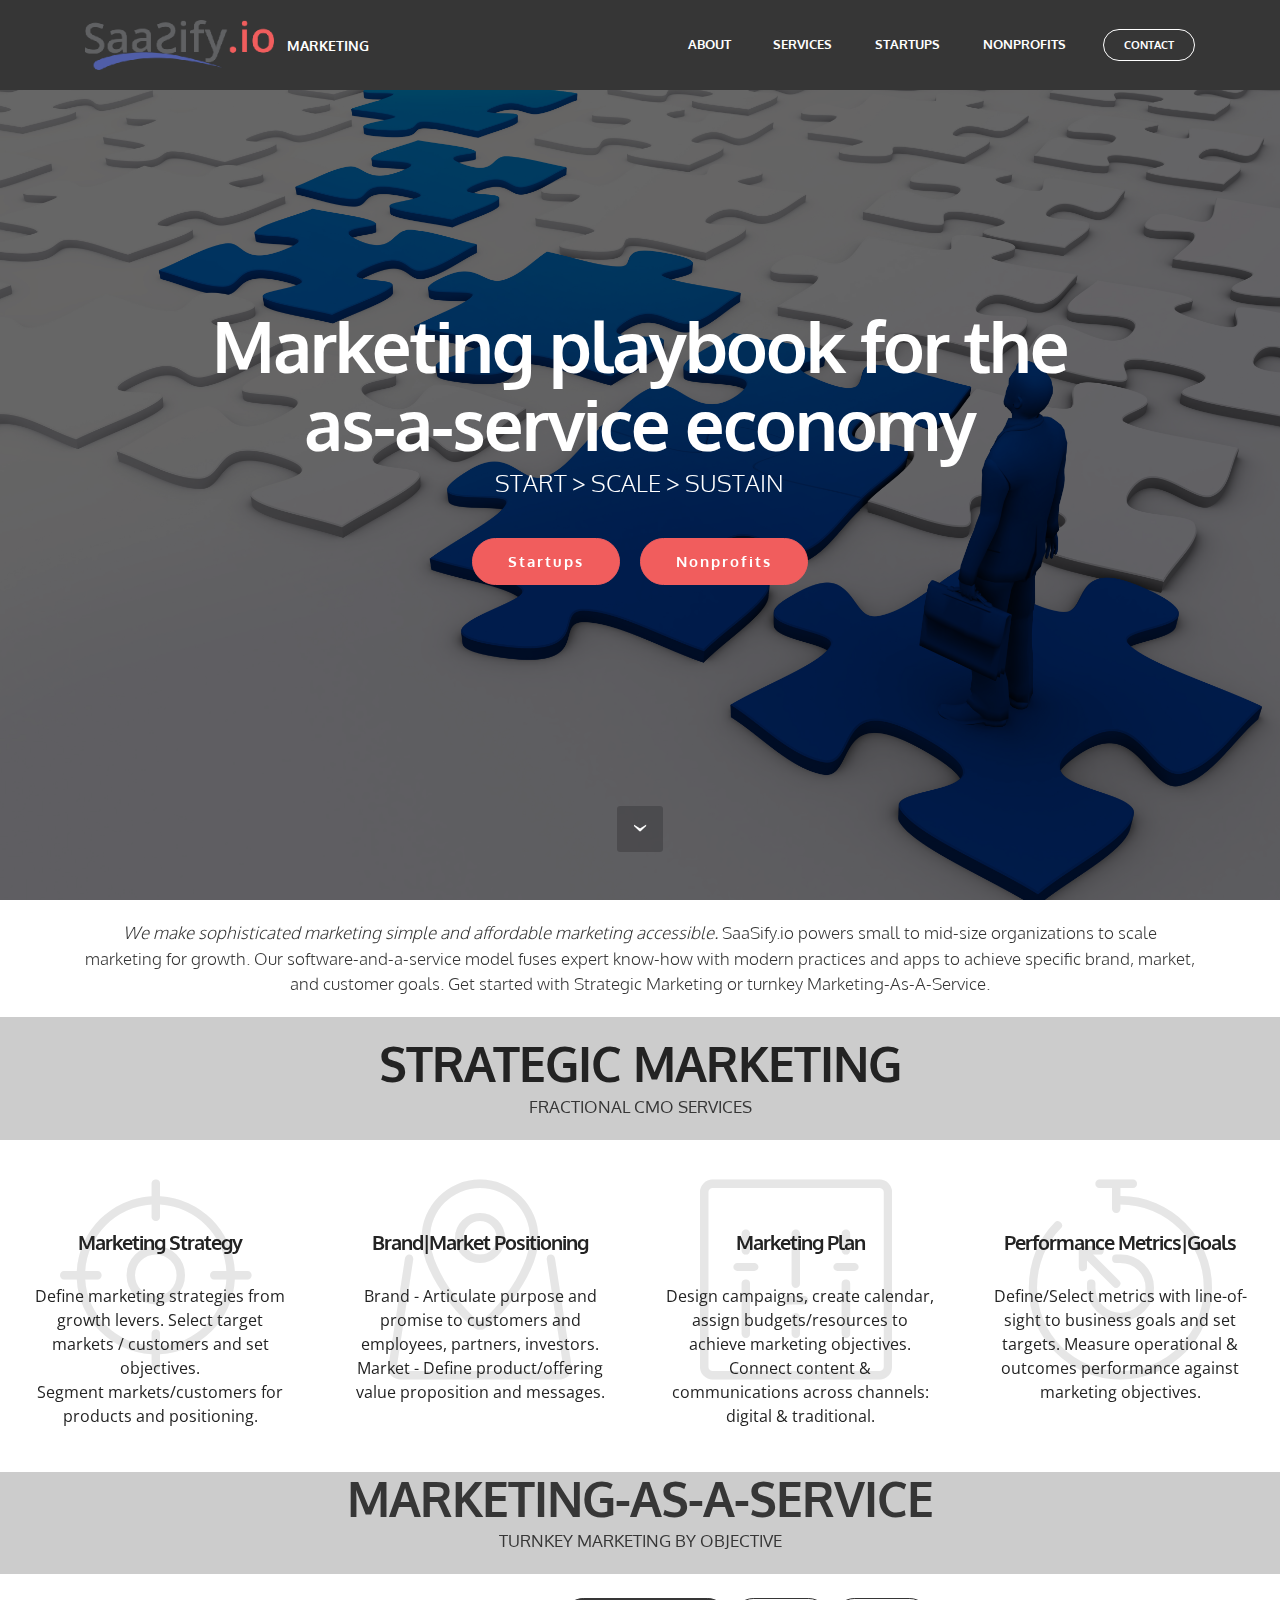
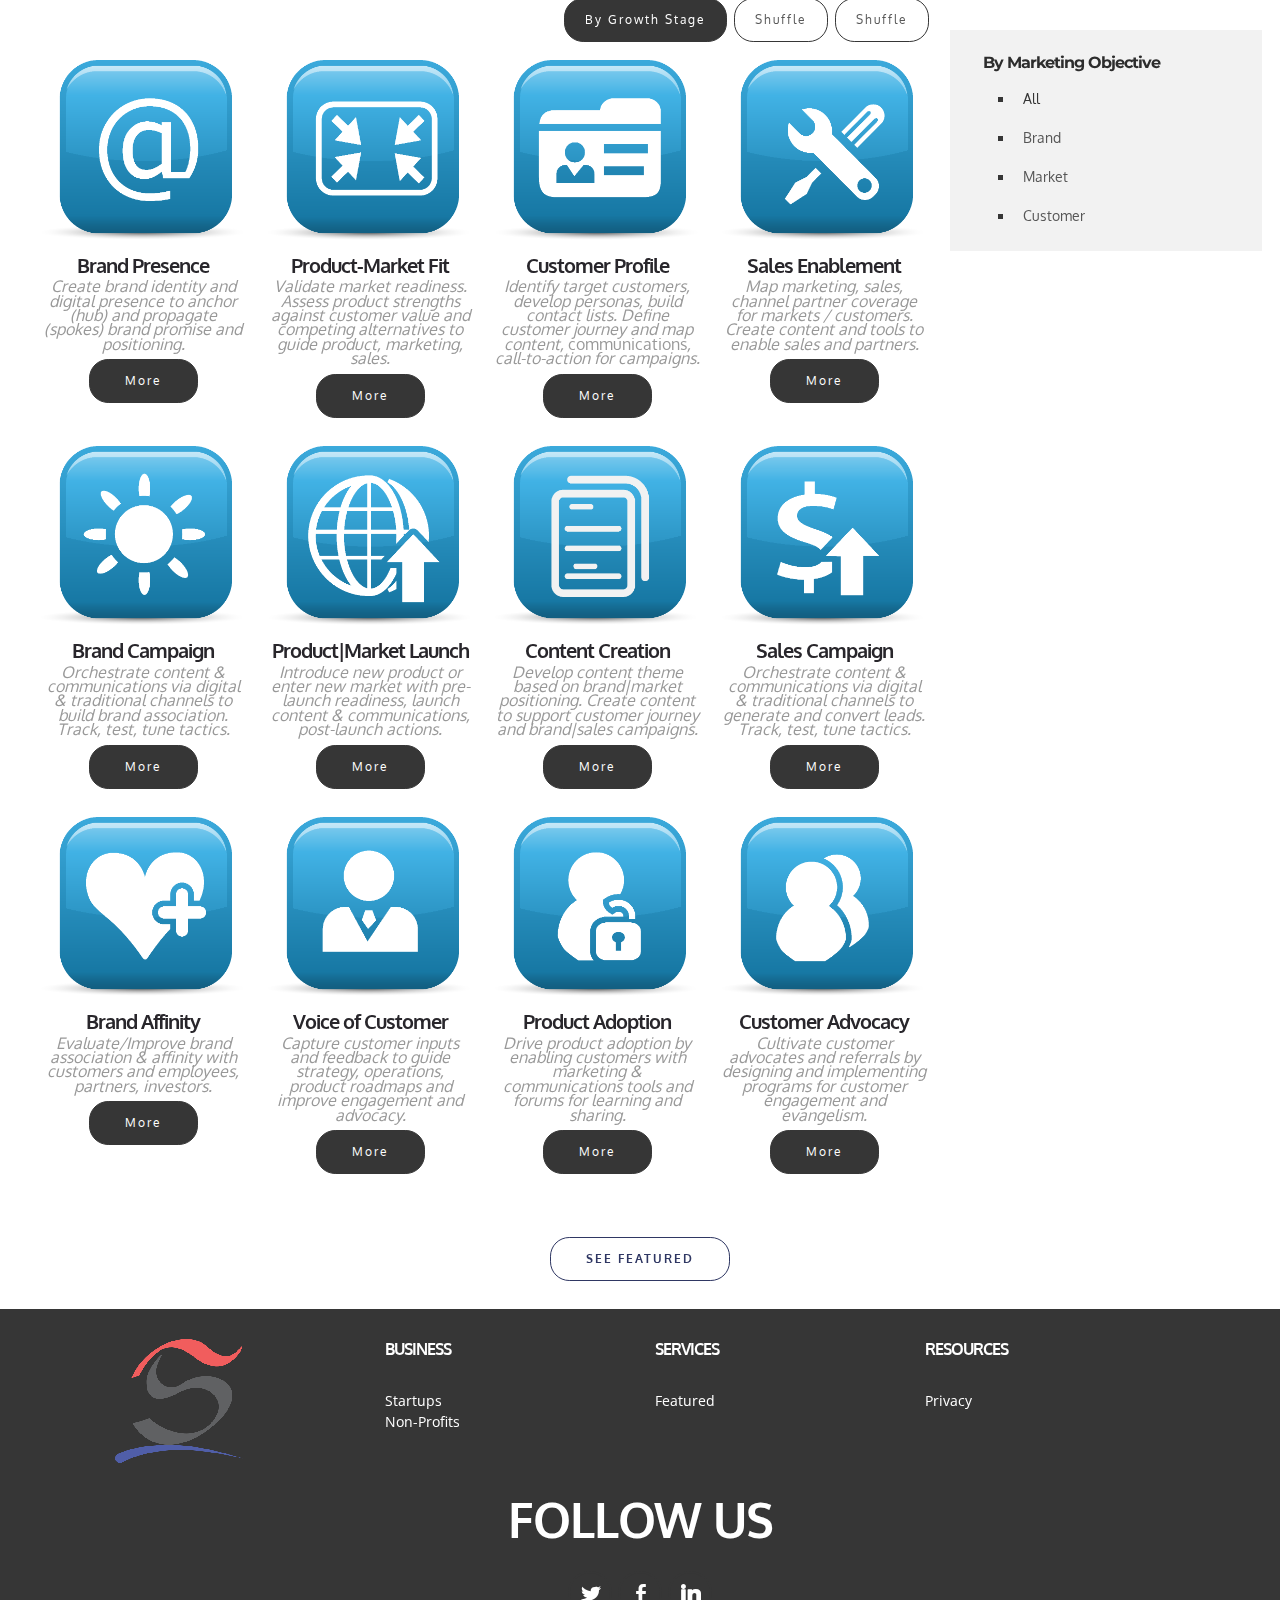
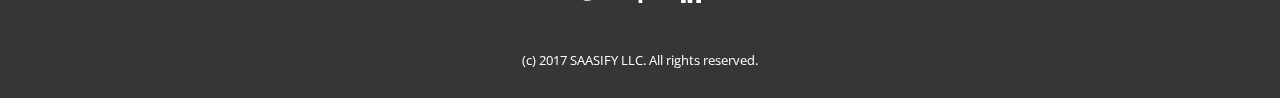
==== commit 849348bb: "create github pages" ====
--- a/index.html
+++ b/index.html
@@ -62,7 +62,7 @@
                         <div class="hamburger-icon"></div>
                     </button>
 
-                    <ul class="nav-dropdown collapse pull-xs-right nav navbar-nav navbar-toggleable-sm" id="exCollapsingNavbar"><li class="nav-item dropdown"><a class="nav-link link" href="about.html" aria-expanded="false">ABOUT</a></li><li class="nav-item dropdown"><a class="nav-link link" href="featured-blocks.html" aria-expanded="false">SOLUTIONS</a></li><li class="nav-item"><a class="nav-link link" href="startups.html" aria-expanded="false">STARTUPS</a></li><li class="nav-item"><a class="nav-link link" href="non-profits.html" aria-expanded="false">NONPROFITS</a></li><li class="nav-item nav-btn"><a class="nav-link btn btn-white btn-white-outline" href="contact.html">CONTACT</a></li></ul>
+                    <ul class="nav-dropdown collapse pull-xs-right nav navbar-nav navbar-toggleable-sm" id="exCollapsingNavbar"><li class="nav-item dropdown"><a class="nav-link link" href="about.html" aria-expanded="false">ABOUT</a></li><li class="nav-item dropdown"><a class="nav-link link" href="featured.html" aria-expanded="false">SERVICES</a></li><li class="nav-item"><a class="nav-link link" href="startups.html" aria-expanded="false">STARTUPS</a></li><li class="nav-item"><a class="nav-link link" href="non-profits.html" aria-expanded="false">NONPROFITS</a></li><li class="nav-item nav-btn"><a class="nav-link btn btn-white btn-white-outline" href="contact.html">CONTACT</a></li></ul>
                     <button hidden="" class="navbar-toggler navbar-close" type="button" data-toggle="collapse" data-target="#exCollapsingNavbar">
                         <div class="close-icon"></div>
                     </button>
@@ -75,7 +75,7 @@
 
 </section>
 
-<section class="engine"><a rel="external" href="https://mobirise.com">free wysiwyg web building software</a></section><section class="mbr-section mbr-section-hero mbr-section-full mbr-parallax-background mbr-section-with-arrow" id="header1-1" style="background-image: url(assets/images/way-to-success.jpg);">
+<section class="engine"><a rel="external" href="https://mobirise.com">simple bootstrap site design software</a></section><section class="mbr-section mbr-section-hero mbr-section-full mbr-parallax-background mbr-section-with-arrow" id="header1-1" style="background-image: url(assets/images/way-to-success.jpg);">
 
     <div class="mbr-overlay" style="opacity: 0.6; background-color: rgb(0, 0, 0);"></div>
 
@@ -101,7 +101,7 @@
 
     <div class="container">
         <div class="row">
-            <div class="col-xs-12 lead"><p><em>Our vision is to make sophisticated marketing simple.</em>&nbsp;<span style="font-size: 1.07rem; line-height: 1.5;">SaaSify.io empowers small to mid-size organizations to start, scale and sustain marketing to fuel growth. Our software-and-a-service "building blocks" fuse expert know-how, modern practices and smart apps to achieve specific brand, market, and customer goals with a transparent and predictable system. Get started with CMO Services or build your own Marketing-As-A-Service.</span></p></div>
+            <div class="col-xs-12 lead"><p><em>We make sophisticated marketing simple and affordable marketing accessible.</em>&nbsp;<span style="font-size: 1.07rem; line-height: 1.5;">SaaSify.io powers small to mid-size organizations to scale marketing for growth. Our software-and-a-service model fuses expert know-how with modern practices and apps to achieve specific brand, market, and customer goals. Get started with Strategic Marketing or turnkey Marketing-As-A-Service.</span></p></div>
         </div>
     </div>
 
@@ -111,8 +111,8 @@
     <div class="container">
         <div class="row">
             <div class="col-xs-12">
-                <h3 class="mbr-section-title display-2">CMO SERVICES</h3>
-                
+                <h3 class="mbr-section-title display-2">STRATEGIC MARKETING</h3>
+                <small class="mbr-section-subtitle">FRACTIONAL CMO SERVICES</small>
             </div>
         </div>
     </div>
@@ -194,8 +194,8 @@
     <div class="container">
         <div class="row">
             <div class="col-xs-12">
-                <h3 class="mbr-section-title display-2">MARKETING "BUILDING BLOCKS"</h3>
-                
+                <h3 class="mbr-section-title display-2">MARKETING-AS-A-SERVICE</h3>
+                <small class="mbr-section-subtitle">TURNKEY MARKETING BY OBJECTIVE</small>
             </div>
         </div>
     </div>
@@ -225,12 +225,12 @@
                                   <span class="onsale" data-onsale="false" style="display: none;">*</span>
                                   <div class="sidebar_wraper"> 
                                       <h4 class="item-title">Brand Presence</h4>
-                                      <h5 class="item-subtitle"><div>Create brand identity and digital presence to anchor (hub) and propagate (spokes) brand.</div></h5>
+                                      <h5 class="item-subtitle"><div>Create brand identity and digital presence to anchor (hub) and propagate (spokes) brand promise and positioning.</div></h5>
                                       <div class="price-block">
                                           <span class="shop-item-price"></span>
                                       </div>
                                       <div class="card-description"><p></p><ul><li>Brand Identity &amp; Guide</li><li>Website<br></li><li>Social Media &amp; Directories</li><li>Search Engine</li></ul><p></p></div>   
-                                      <div class="mbr-section-btn item-button" style="text-align: center;"><a href="featured-blocks.html" class="btn btn-primary" style="position: relative; display: inline-block;">More</a></div>
+                                      <div class="mbr-section-btn item-button" style="text-align: center;"><a href="featured.html" class="btn btn-primary" style="position: relative; display: inline-block;">More</a></div>
                                   </div>        
                               </div>
                           </div><div class="mbr-gallery-item mbr-gallery-item__mobirise3" data-tags="Market" data-seller="false">
@@ -242,12 +242,12 @@
                                   <span class="onsale" data-onsale="false" style="display: none;">*</span>
                                   <div class="sidebar_wraper"> 
                                       <h4 class="item-title">Product-Market Fit</h4>
-                                      <h5 class="item-subtitle"><div>Validate market readiness and brand promise. Assess product capabilities against customer value, competing alternatives to guide product roadmap, market positioning.</div></h5>
+                                      <h5 class="item-subtitle"><div>Validate market readiness. Assess product strengths against customer value and competing alternatives to guide product, marketing, sales.</div></h5>
                                       <div class="price-block">
                                           <span class="shop-item-price"></span>
                                       </div>
                                       <div class="card-description"></div>   
-                                      <div class="mbr-section-btn item-button" style="text-align: center;"><a href="index.html#header3-4m" class="btn btn-primary" style="position: relative; display: inline-block;">More</a></div>
+                                      <div class="mbr-section-btn item-button" style="text-align: center;"><a href="index.html#header3-4j" class="btn btn-primary" style="position: relative; display: inline-block;">More</a></div>
                                   </div>        
                               </div>
                           </div><div class="mbr-gallery-item mbr-gallery-item__mobirise3" data-tags="Customer" data-seller="false">
@@ -264,7 +264,7 @@
                                           <span class="shop-item-price"></span>
                                       </div>
                                       <div class="card-description"><p></p><p></p><p></p></div>   
-                                      <div class="mbr-section-btn item-button" style="text-align: center;"><a href="featured-blocks.html" class="btn btn-primary" style="position: relative; display: inline-block;">More</a></div>
+                                      <div class="mbr-section-btn item-button" style="text-align: center;"><a href="featured.html" class="btn btn-primary" style="position: relative; display: inline-block;">More</a></div>
                                   </div>        
                               </div>
                           </div><div class="mbr-gallery-item mbr-gallery-item__mobirise3" data-tags="Customer" data-seller="false">
@@ -276,7 +276,7 @@
                                   <span class="onsale" data-onsale="false" style="display: none;">*</span>
                                   <div class="sidebar_wraper"> 
                                       <h4 class="item-title">Sales Enablement</h4>
-                                      <h5 class="item-subtitle"><div>Map marketing, sales, partner coverage for markets / customers. Create collateral and tools to enable sales and partners.</div></h5>
+                                      <h5 class="item-subtitle"><div>Map marketing, sales, channel partner coverage for markets / customers. Create content and tools to enable sales and partners.</div></h5>
                                       <div class="price-block">
                                           <span class="shop-item-price"></span>
                                       </div>
@@ -293,12 +293,12 @@
                                   <span class="onsale" data-onsale="false" style="display: none;">*</span>
                                   <div class="sidebar_wraper"> 
                                       <h4 class="item-title">Brand Campaign</h4>
-                                      <h5 class="item-subtitle"><div>Orchestrate content &amp; communications via digital &amp; traditional channels to associate brand with customer "jobs". Track, test, tune tactics.</div></h5>
+                                      <h5 class="item-subtitle"><div>Orchestrate content &amp; communications via digital &amp; traditional channels to build brand association. Track, test, tune tactics.</div></h5>
                                       <div class="price-block">
                                           <span class="shop-item-price"></span>
                                       </div>
                                       <div class="card-description"><p></p><ul><li>Digital: website, search engine (organic &amp; paid), social media, email &amp; newsletter</li><li>Traditional: press/media, events, direct mail</li><li>Integration: digital &amp; traditional/physical</li><li>Automation: email, social media and more</li><li>Analytics: by channel</li></ul><p></p></div>   
-                                      <div class="mbr-section-btn item-button" style="text-align: center;"><a href="featured-blocks.html" class="btn btn-primary" style="position: relative; display: inline-block;">More</a></div>
+                                      <div class="mbr-section-btn item-button" style="text-align: center;"><a href="featured.html" class="btn btn-primary" style="position: relative; display: inline-block;">More</a></div>
                                   </div>        
                               </div>
                           </div><div class="mbr-gallery-item mbr-gallery-item__mobirise3" data-tags="Market" data-seller="false">
@@ -310,7 +310,7 @@
                                   <span class="onsale" data-onsale="false" style="display: none;">*</span>
                                   <div class="sidebar_wraper"> 
                                       <h4 class="item-title">Product|Market Launch</h4>
-                                      <h5 class="item-subtitle"><div>Introduce new product or enter new market with pre-launch readiness, launch events, post-launch actions.</div></h5>
+                                      <h5 class="item-subtitle"><div>Introduce new product or enter new market with pre-launch readiness, launch content &amp; communications, post-launch actions.</div></h5>
                                       <div class="price-block">
                                           <span class="shop-item-price"></span>
                                       </div>
@@ -349,7 +349,7 @@
                                           <span class="shop-item-price"></span>
                                       </div>
                                       <div class="card-description"><p></p><ul><li>Digital: website, search engine (organic &amp; paid), social media, email &amp; newsletter</li><li>Traditional: press/media, events, direct mail</li><li>Integration: digital &amp; traditional/physical</li><li>Automation: email, social media and more</li><li>Analytics: by channel</li></ul><p></p></div>   
-                                      <div class="mbr-section-btn item-button" style="text-align: center;"><a href="featured-blocks.html" class="btn btn-primary" style="position: relative; display: inline-block;">More</a></div>
+                                      <div class="mbr-section-btn item-button" style="text-align: center;"><a href="featured.html" class="btn btn-primary" style="position: relative; display: inline-block;">More</a></div>
                                   </div>        
                               </div>
                           </div><div class="mbr-gallery-item mbr-gallery-item__mobirise3" data-tags="Brand" data-seller="false">
@@ -383,7 +383,7 @@
                                           <span class="shop-item-price"></span>
                                       </div>
                                       <div class="card-description"><p></p><ul><li>Customer Survey</li><li>Interviews / Peer Groups</li><li>Advisory Board</li></ul><p></p></div>   
-                                      <div class="mbr-section-btn item-button" style="text-align: center;"><a href="featured-blocks.html" class="btn btn-primary" style="position: relative; display: inline-block;">More</a></div>
+                                      <div class="mbr-section-btn item-button" style="text-align: center;"><a href="featured.html" class="btn btn-primary" style="position: relative; display: inline-block;">More</a></div>
                                   </div>        
                               </div>
                           </div><div class="mbr-gallery-item mbr-gallery-item__mobirise3" data-tags="Market" data-seller="false">
@@ -467,7 +467,7 @@
     <div class="container">
         <div class="row">
             <div class="col-xs-12">
-                <div class="text-xs-center"> <a class="btn btn-info-outline btn-info" href="featured-blocks.html"><strong>SEE FEATURED BLOCKS</strong></a></div>
+                <div class="text-xs-center"> <a class="btn btn-info-outline btn-info" href="featured.html"><strong>SEE FEATURED</strong></a></div>
             </div>
         </div>
     </div>
@@ -485,7 +485,7 @@
                 <p><strong>BUSINESS</strong><br><a href="startups.html" class="text-danger">Startups</a><br><span style="font-size: 0.875rem; line-height: 1.5;"><a href="non-profits.html" class="text-danger">Non-Profits</a></span><br></p>
             </div>
             <div class="mbr-footer-content col-xs-12 col-md-3">
-                <p><strong>SOLUTIONS</strong><br><a href="featured-blocks.html" class="text-danger">Featured</a><br></p>
+                <p><strong>SERVICES</strong><br><a href="featured.html" class="text-danger">Featured</a><br></p>
             </div>
             <div class="mbr-footer-content col-xs-12 col-md-3">
                 <p><strong>RESOURCES</strong><br><a href="privacy.html" class="text-danger">Privacy</a></p>
--- a/assets/mobirise3-blocks-plugin/css/style.css
+++ b/assets/mobirise3-blocks-plugin/css/style.css
@@ -242,7 +242,8 @@
   margin-left: 0; }
 .features6 .features-right .content {
   display: table-cell;
-  vertical-align: middle; }
+  vertical-align: middle;
+  width: 100%; }
 .features6 .central-image {
   vertical-align: top;
   height: auto;
@@ -4369,8 +4370,6 @@
   width: 100%;
   z-index: 5;
   overflow: hidden; }
-  .extFeatures12 .card-img a {
-    font-size: 200px; }
 .extFeatures12 h3 {
   text-align: left;
   font-family: "Montserrat";
--- a/assets/mobirise/css/mbr-additional.css
+++ b/assets/mobirise/css/mbr-additional.css
@@ -786,6 +786,9 @@
 #header3-4m .mbr-section-subtitle {
   text-align: center;
 }
+#header3-4m SMALL {
+  color: #363636;
+}
 #footer1-2 P {
   color: #ffffff;
 }
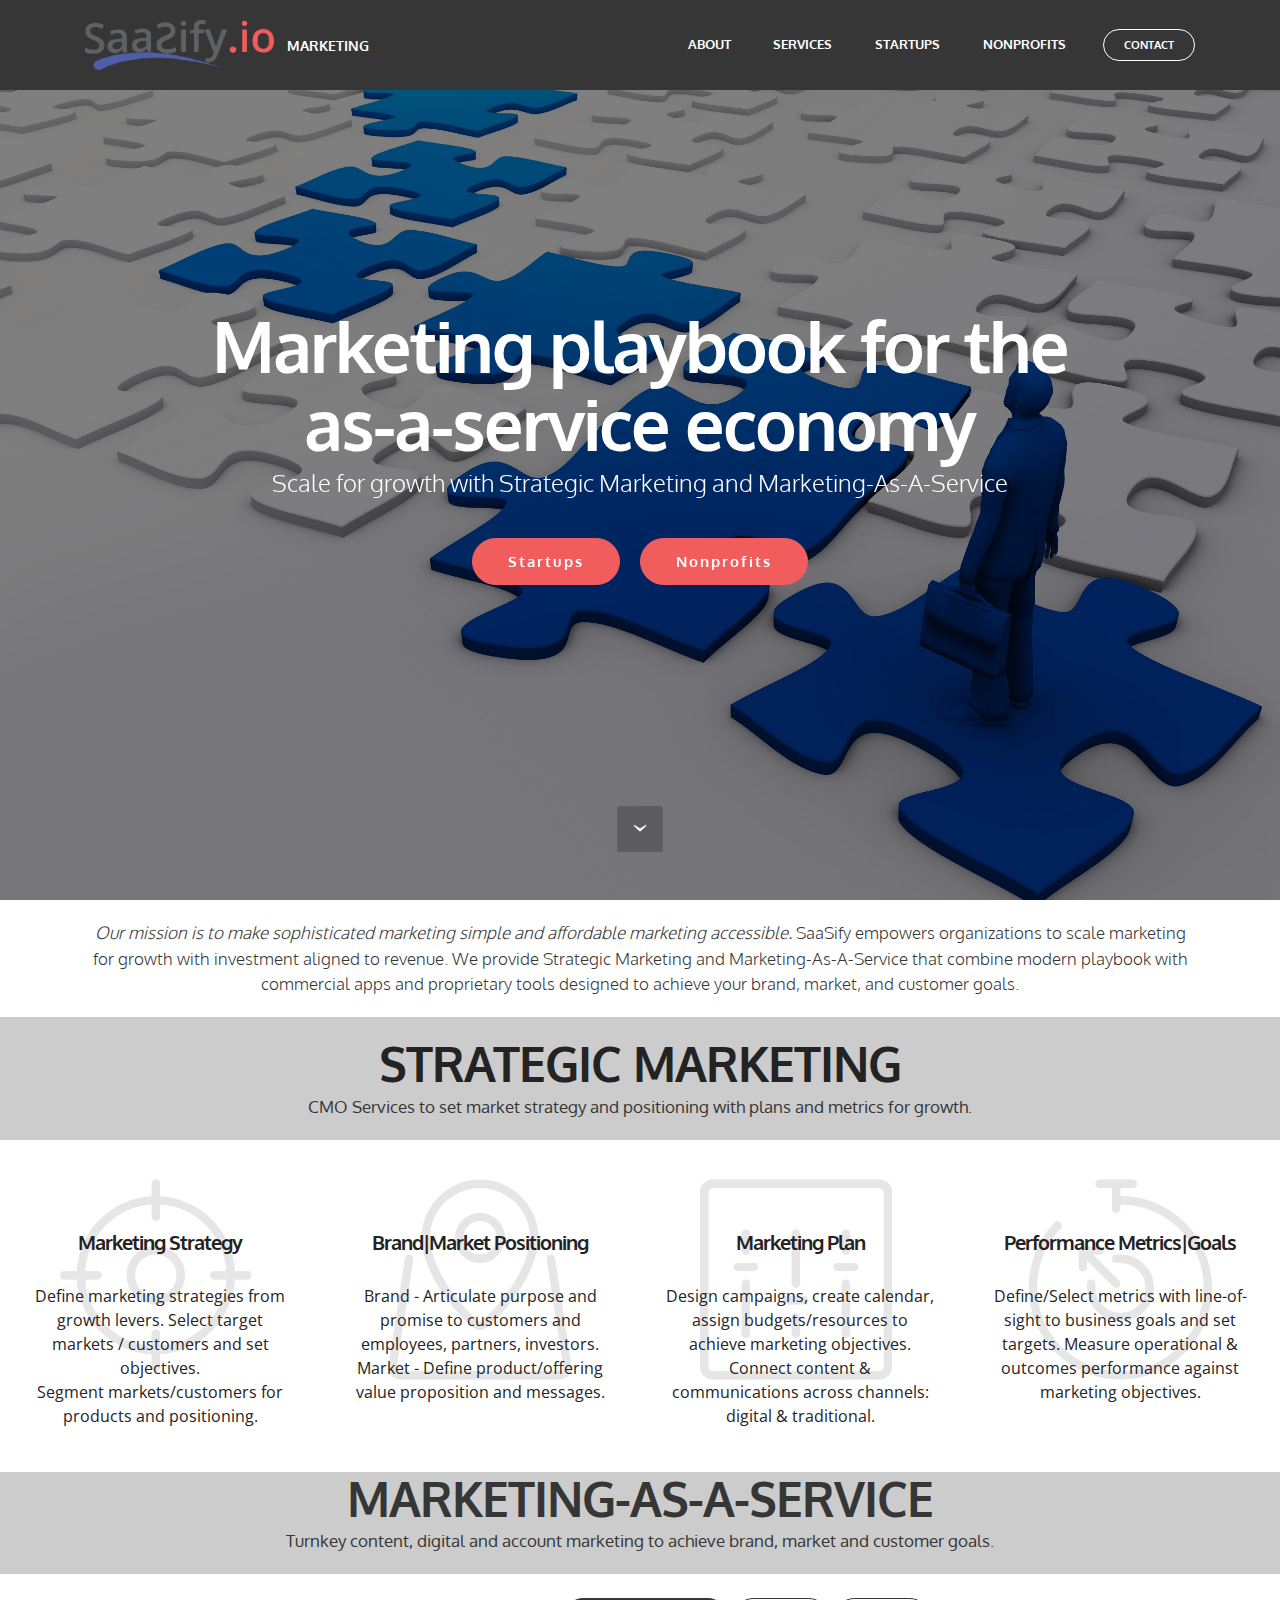
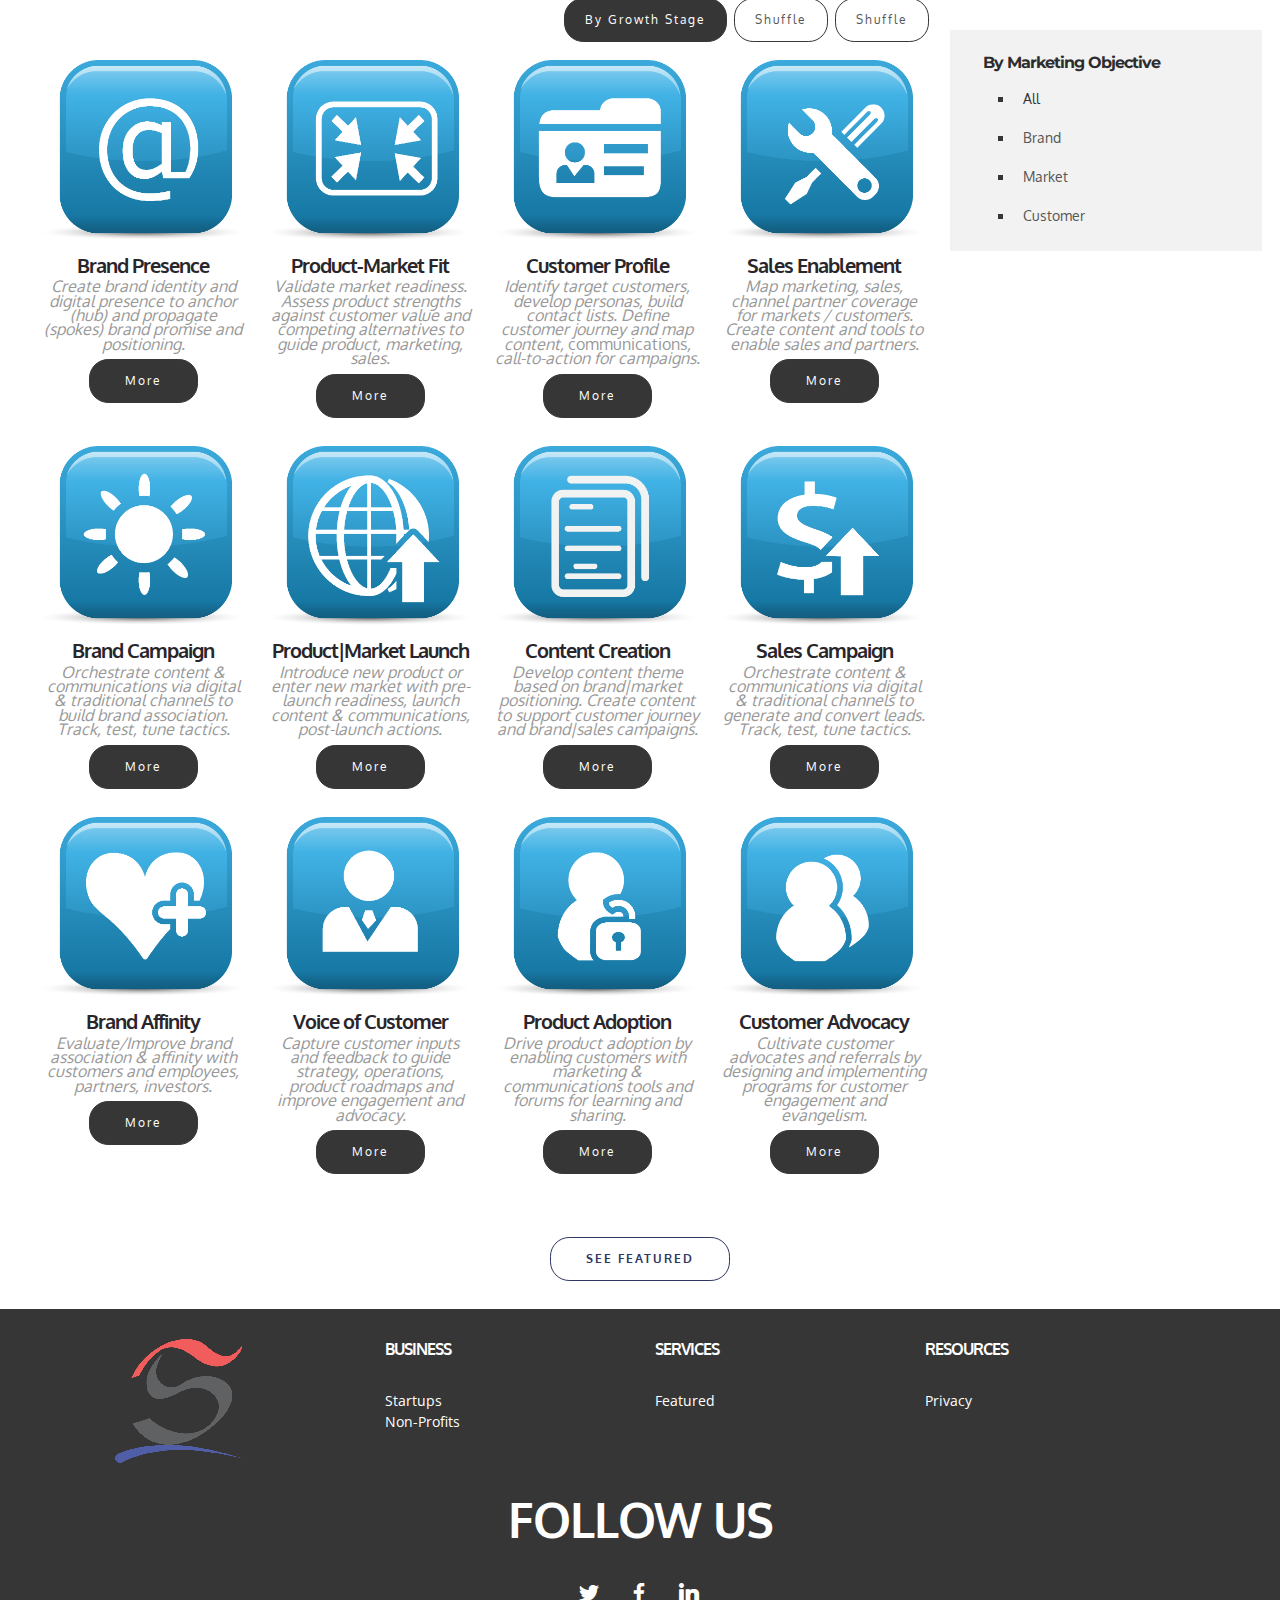
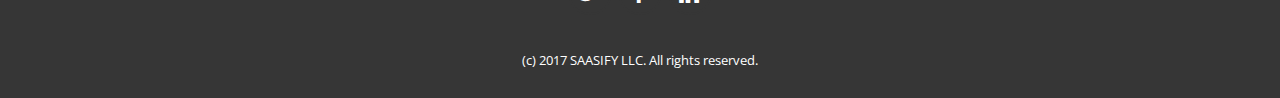
==== commit 895959c6: "create github pages" ====
--- a/index.html
+++ b/index.html
@@ -1,10 +1,10 @@
 <!DOCTYPE html>
 <html>
 <head>
-  <!-- Site made with Mobirise Website Builder v3.10.4, https://mobirise.com -->
+  <!-- Site made with Mobirise Website Builder v3.11.1, https://mobirise.com -->
   <meta charset="UTF-8">
   <meta http-equiv="X-UA-Compatible" content="IE=edge">
-  <meta name="generator" content="Mobirise v3.10.4, mobirise.com">
+  <meta name="generator" content="Mobirise v3.11.1, mobirise.com">
   <meta name="viewport" content="width=device-width, initial-scale=1">
   <link rel="shortcut icon" href="assets/images/saasify-symbol-black-crop.svg" type="image/x-icon">
   <meta name="description" content="">
@@ -17,7 +17,7 @@
   <link rel="stylesheet" href="assets/tether/tether.min.css">
   <link rel="stylesheet" href="assets/bootstrap/css/bootstrap.min.css">
   <link rel="stylesheet" href="assets/dropdown/css/style.css">
-  <link rel="stylesheet" href="assets/socicon/css/socicon.min.css">
+  <link rel="stylesheet" href="assets/socicon/css/styles.css">
   <link rel="stylesheet" href="assets/theme/css/style.css">
   <link rel="stylesheet" href="assets/mobirise3-blocks-plugin/css/style.css">
   <link rel="stylesheet" href="assets/mobirise-gallery/style.css">
@@ -75,9 +75,9 @@
 
 </section>
 
-<section class="engine"><a rel="external" href="https://mobirise.com">simple bootstrap site design software</a></section><section class="mbr-section mbr-section-hero mbr-section-full mbr-parallax-background mbr-section-with-arrow" id="header1-1" style="background-image: url(assets/images/way-to-success.jpg);">
-
-    <div class="mbr-overlay" style="opacity: 0.6; background-color: rgb(0, 0, 0);"></div>
+<section class="engine"><a rel="external" href="https://mobirise.com">https://mobirise.com/</a></section><section class="mbr-section mbr-section-hero mbr-section-full mbr-parallax-background mbr-section-with-arrow" id="header1-1" style="background-image: url(assets/images/way-to-success-1.jpg);">
+
+    <div class="mbr-overlay" style="opacity: 0.5; background-color: rgb(0, 0, 0);"></div>
 
     <div class="mbr-table-cell">
 
@@ -86,7 +86,7 @@
                 <div class="mbr-section col-md-10 col-md-offset-1 text-xs-center">
 
                     <h1 class="mbr-section-title display-1">Marketing playbook for the as-a-service economy</h1>
-                    <p class="mbr-section-lead lead">START &gt; SCALE &gt; SUSTAIN</p>
+                    <p class="mbr-section-lead lead">Scale for growth with Strategic Marketing and Marketing-As-A-Service</p>
                     <div class="mbr-section-btn">  <a class="btn btn-lg btn-white-outline btn-secondary" href="startups.html"><strong>Startups</strong></a>  <a class="btn btn-lg btn-white-outline btn-secondary" href="non-profits.html"><strong>Nonprofits</strong></a>    </div>
                 </div>
             </div>
@@ -101,7 +101,7 @@
 
     <div class="container">
         <div class="row">
-            <div class="col-xs-12 lead"><p><em>We make sophisticated marketing simple and affordable marketing accessible.</em>&nbsp;<span style="font-size: 1.07rem; line-height: 1.5;">SaaSify.io powers small to mid-size organizations to scale marketing for growth. Our software-and-a-service model fuses expert know-how with modern practices and apps to achieve specific brand, market, and customer goals. Get started with Strategic Marketing or turnkey Marketing-As-A-Service.</span></p></div>
+            <div class="col-xs-12 lead"><p><em>Our mission is to make sophisticated marketing simple and affordable marketing accessible. </em>SaaSify empowers organizations to scale marketing for growth with investment aligned to revenue. We provide Strategic Marketing and Marketing-As-A-Service that combine modern playbook with commercial apps and proprietary tools designed to achieve your brand, market, and customer goals.</p></div>
         </div>
     </div>
 
@@ -112,7 +112,7 @@
         <div class="row">
             <div class="col-xs-12">
                 <h3 class="mbr-section-title display-2">STRATEGIC MARKETING</h3>
-                <small class="mbr-section-subtitle">FRACTIONAL CMO SERVICES</small>
+                <small class="mbr-section-subtitle">CMO Services to set market strategy and positioning with plans and metrics for growth.</small>
             </div>
         </div>
     </div>
@@ -195,7 +195,7 @@
         <div class="row">
             <div class="col-xs-12">
                 <h3 class="mbr-section-title display-2">MARKETING-AS-A-SERVICE</h3>
-                <small class="mbr-section-subtitle">TURNKEY MARKETING BY OBJECTIVE</small>
+                <small class="mbr-section-subtitle">Turnkey content, digital and account marketing to achieve brand, market and customer goals.</small>
             </div>
         </div>
     </div>
--- a/assets/socicon/css/styles.css
+++ b/assets/socicon/css/styles.css
@@ -0,0 +1,544 @@
+@charset "UTF-8";
+
+@font-face {
+  font-family: "socicon";
+  src:url("../fonts/socicon.eot");
+  src:url("../fonts/socicon.eot?#iefix") format("embedded-opentype"),
+    url("../fonts/socicon.woff") format("woff"),
+    url("../fonts/socicon.ttf") format("truetype"),
+    url("../fonts/socicon.svg#socicon") format("svg");
+  font-weight: normal;
+  font-style: normal;
+
+}
+
+[data-icon]:before {
+  font-family: "socicon" !important;
+  content: attr(data-icon);
+  font-style: normal !important;
+  font-weight: normal !important;
+  font-variant: normal !important;
+  text-transform: none !important;
+  speak: none;
+  line-height: 1;
+  -webkit-font-smoothing: antialiased;
+  -moz-osx-font-smoothing: grayscale;
+}
+
+[class^="socicon-"]:before,
+[class*=" socicon-"]:before {
+  font-family: "socicon" !important;
+  font-style: normal !important;
+  font-weight: normal !important;
+  font-variant: normal !important;
+  text-transform: none !important;
+  speak: none;
+  line-height: 1;
+  -webkit-font-smoothing: antialiased;
+  -moz-osx-font-smoothing: grayscale;
+}
+
+.socicon-modelmayhem:before {
+  content: "\e000";
+}
+.socicon-mixcloud:before {
+  content: "\e001";
+}
+.socicon-drupal:before {
+  content: "\e002";
+}
+.socicon-swarm:before {
+  content: "\e003";
+}
+.socicon-istock:before {
+  content: "\e004";
+}
+.socicon-yammer:before {
+  content: "\e005";
+}
+.socicon-ello:before {
+  content: "\e006";
+}
+.socicon-stackoverflow:before {
+  content: "\e007";
+}
+.socicon-persona:before {
+  content: "\e008";
+}
+.socicon-triplej:before {
+  content: "\e009";
+}
+.socicon-houzz:before {
+  content: "\e00a";
+}
+.socicon-rss:before {
+  content: "\e00b";
+}
+.socicon-paypal:before {
+  content: "\e00c";
+}
+.socicon-odnoklassniki:before {
+  content: "\e00d";
+}
+.socicon-airbnb:before {
+  content: "\e00e";
+}
+.socicon-periscope:before {
+  content: "\e00f";
+}
+.socicon-outlook:before {
+  content: "\e010";
+}
+.socicon-coderwall:before {
+  content: "\e011";
+}
+.socicon-tripadvisor:before {
+  content: "\e012";
+}
+.socicon-appnet:before {
+  content: "\e013";
+}
+.socicon-goodreads:before {
+  content: "\e014";
+}
+.socicon-tripit:before {
+  content: "\e015";
+}
+.socicon-lanyrd:before {
+  content: "\e016";
+}
+.socicon-slideshare:before {
+  content: "\e017";
+}
+.socicon-buffer:before {
+  content: "\e018";
+}
+.socicon-disqus:before {
+  content: "\e019";
+}
+.socicon-vkontakte:before {
+  content: "\e01a";
+}
+.socicon-whatsapp:before {
+  content: "\e01b";
+}
+.socicon-patreon:before {
+  content: "\e01c";
+}
+.socicon-storehouse:before {
+  content: "\e01d";
+}
+.socicon-pocket:before {
+  content: "\e01e";
+}
+.socicon-mail:before {
+  content: "\e01f";
+}
+.socicon-blogger:before {
+  content: "\e020";
+}
+.socicon-technorati:before {
+  content: "\e021";
+}
+.socicon-reddit:before {
+  content: "\e022";
+}
+.socicon-dribbble:before {
+  content: "\e023";
+}
+.socicon-stumbleupon:before {
+  content: "\e024";
+}
+.socicon-digg:before {
+  content: "\e025";
+}
+.socicon-envato:before {
+  content: "\e026";
+}
+.socicon-behance:before {
+  content: "\e027";
+}
+.socicon-delicious:before {
+  content: "\e028";
+}
+.socicon-deviantart:before {
+  content: "\e029";
+}
+.socicon-forrst:before {
+  content: "\e02a";
+}
+.socicon-play:before {
+  content: "\e02b";
+}
+.socicon-zerply:before {
+  content: "\e02c";
+}
+.socicon-wikipedia:before {
+  content: "\e02d";
+}
+.socicon-apple:before {
+  content: "\e02e";
+}
+.socicon-flattr:before {
+  content: "\e02f";
+}
+.socicon-github:before {
+  content: "\e030";
+}
+.socicon-renren:before {
+  content: "\e031";
+}
+.socicon-friendfeed:before {
+  content: "\e032";
+}
+.socicon-newsvine:before {
+  content: "\e033";
+}
+.socicon-identica:before {
+  content: "\e034";
+}
+.socicon-bebo:before {
+  content: "\e035";
+}
+.socicon-zynga:before {
+  content: "\e036";
+}
+.socicon-steam:before {
+  content: "\e037";
+}
+.socicon-xbox:before {
+  content: "\e038";
+}
+.socicon-windows:before {
+  content: "\e039";
+}
+.socicon-qq:before {
+  content: "\e03a";
+}
+.socicon-douban:before {
+  content: "\e03b";
+}
+.socicon-meetup:before {
+  content: "\e03c";
+}
+.socicon-playstation:before {
+  content: "\e03d";
+}
+.socicon-android:before {
+  content: "\e03e";
+}
+.socicon-snapchat:before {
+  content: "\e03f";
+}
+.socicon-twitter:before {
+  content: "\e040";
+}
+.socicon-facebook:before {
+  content: "\e041";
+}
+.socicon-googleplus:before {
+  content: "\e042";
+}
+.socicon-pinterest:before {
+  content: "\e043";
+}
+.socicon-foursquare:before {
+  content: "\e044";
+}
+.socicon-yahoo:before {
+  content: "\e045";
+}
+.socicon-skype:before {
+  content: "\e046";
+}
+.socicon-yelp:before {
+  content: "\e047";
+}
+.socicon-feedburner:before {
+  content: "\e048";
+}
+.socicon-linkedin:before {
+  content: "\e049";
+}
+.socicon-viadeo:before {
+  content: "\e04a";
+}
+.socicon-xing:before {
+  content: "\e04b";
+}
+.socicon-myspace:before {
+  content: "\e04c";
+}
+.socicon-soundcloud:before {
+  content: "\e04d";
+}
+.socicon-spotify:before {
+  content: "\e04e";
+}
+.socicon-grooveshark:before {
+  content: "\e04f";
+}
+.socicon-lastfm:before {
+  content: "\e050";
+}
+.socicon-youtube:before {
+  content: "\e051";
+}
+.socicon-vimeo:before {
+  content: "\e052";
+}
+.socicon-dailymotion:before {
+  content: "\e053";
+}
+.socicon-vine:before {
+  content: "\e054";
+}
+.socicon-flickr:before {
+  content: "\e055";
+}
+.socicon-500px:before {
+  content: "\e056";
+}
+.socicon-wordpress:before {
+  content: "\e058";
+}
+.socicon-tumblr:before {
+  content: "\e059";
+}
+.socicon-twitch:before {
+  content: "\e05a";
+}
+.socicon-8tracks:before {
+  content: "\e05b";
+}
+.socicon-amazon:before {
+  content: "\e05c";
+}
+.socicon-icq:before {
+  content: "\e05d";
+}
+.socicon-smugmug:before {
+  content: "\e05e";
+}
+.socicon-ravelry:before {
+  content: "\e05f";
+}
+.socicon-weibo:before {
+  content: "\e060";
+}
+.socicon-baidu:before {
+  content: "\e061";
+}
+.socicon-angellist:before {
+  content: "\e062";
+}
+.socicon-ebay:before {
+  content: "\e063";
+}
+.socicon-imdb:before {
+  content: "\e064";
+}
+.socicon-stayfriends:before {
+  content: "\e065";
+}
+.socicon-residentadvisor:before {
+  content: "\e066";
+}
+.socicon-google:before {
+  content: "\e067";
+}
+.socicon-yandex:before {
+  content: "\e068";
+}
+.socicon-sharethis:before {
+  content: "\e069";
+}
+.socicon-bandcamp:before {
+  content: "\e06a";
+}
+.socicon-itunes:before {
+  content: "\e06b";
+}
+.socicon-deezer:before {
+  content: "\e06c";
+}
+.socicon-telegram:before {
+  content: "\e06e";
+}
+.socicon-openid:before {
+  content: "\e06f";
+}
+.socicon-amplement:before {
+  content: "\e070";
+}
+.socicon-viber:before {
+  content: "\e071";
+}
+.socicon-zomato:before {
+  content: "\e072";
+}
+.socicon-draugiem:before {
+  content: "\e074";
+}
+.socicon-endomodo:before {
+  content: "\e075";
+}
+.socicon-filmweb:before {
+  content: "\e076";
+}
+.socicon-stackexchange:before {
+  content: "\e077";
+}
+.socicon-wykop:before {
+  content: "\e078";
+}
+.socicon-teamspeak:before {
+  content: "\e079";
+}
+.socicon-teamviewer:before {
+  content: "\e07a";
+}
+.socicon-ventrilo:before {
+  content: "\e07b";
+}
+.socicon-younow:before {
+  content: "\e07c";
+}
+.socicon-raidcall:before {
+  content: "\e07d";
+}
+.socicon-mumble:before {
+  content: "\e07e";
+}
+.socicon-medium:before {
+  content: "\e06d";
+}
+.socicon-bebee:before {
+  content: "\e07f";
+}
+.socicon-hitbox:before {
+  content: "\e080";
+}
+.socicon-reverbnation:before {
+  content: "\e081";
+}
+.socicon-formulr:before {
+  content: "\e082";
+}
+.socicon-instagram:before {
+  content: "\e057";
+}
+.socicon-battlenet:before {
+  content: "\e083";
+}
+.socicon-chrome:before {
+  content: "\e084";
+}
+.socicon-discord:before {
+  content: "\e086";
+}
+.socicon-issuu:before {
+  content: "\e087";
+}
+.socicon-macos:before {
+  content: "\e088";
+}
+.socicon-firefox:before {
+  content: "\e089";
+}
+.socicon-opera:before {
+  content: "\e08d";
+}
+.socicon-keybase:before {
+  content: "\e090";
+}
+.socicon-alliance:before {
+  content: "\e091";
+}
+.socicon-livejournal:before {
+  content: "\e092";
+}
+.socicon-googlephotos:before {
+  content: "\e093";
+}
+.socicon-horde:before {
+  content: "\e094";
+}
+.socicon-etsy:before {
+  content: "\e095";
+}
+.socicon-zapier:before {
+  content: "\e096";
+}
+.socicon-google-scholar:before {
+  content: "\e097";
+}
+.socicon-researchgate:before {
+  content: "\e098";
+}
+.socicon-wechat:before {
+  content: "\e099";
+}
+.socicon-strava:before {
+  content: "\e09a";
+}
+.socicon-line:before {
+  content: "\e09b";
+}
+.socicon-lyft:before {
+  content: "\e09c";
+}
+.socicon-uber:before {
+  content: "\e09d";
+}
+.socicon-songkick:before {
+  content: "\e09e";
+}
+.socicon-viewbug:before {
+  content: "\e09f";
+}
+.socicon-googlegroups:before {
+  content: "\e0a0";
+}
+.socicon-quora:before {
+  content: "\e073";
+}
+.socicon-diablo:before {
+  content: "\e085";
+}
+.socicon-blizzard:before {
+  content: "\e0a1";
+}
+.socicon-hearthstone:before {
+  content: "\e08b";
+}
+.socicon-heroes:before {
+  content: "\e08a";
+}
+.socicon-overwatch:before {
+  content: "\e08c";
+}
+.socicon-warcraft:before {
+  content: "\e08e";
+}
+.socicon-starcraft:before {
+  content: "\e08f";
+}
+.socicon-beam:before {
+  content: "\e0a2";
+}
+.socicon-curse:before {
+  content: "\e0a3";
+}
+.socicon-player:before {
+  content: "\e0a4";
+}
+.socicon-streamjar:before {
+  content: "\e0a5";
+}
+.socicon-nintendo:before {
+  content: "\e0a6";
+}
+.socicon-hellocoton:before {
+  content: "\e0a7";
+}
--- a/assets/mobirise/css/mbr-additional.css
+++ b/assets/mobirise/css/mbr-additional.css
@@ -704,7 +704,7 @@
 #menu-37 .navbar-caption {
   color: #ffffff;
   font-family: 'Oxygen', sans-serif;
-  font-size: 14px;
+  font-size: 16px;
 }
 #menu-37 .navbar-toggler {
   color: #ffffff;
@@ -715,11 +715,11 @@
   font-family: 'Oxygen', sans-serif;
 }
 #menu-37 .link {
-  font-size: 0.8rem;
+  font-size: 0.9rem;
 }
 #menu-37 .dropdown-item,
 #menu-37 .nav-dropdown-sm .link {
-  font-size: 0.866rem;
+  font-size: 0.975rem;
 }
 #menu-37 .link:hover,
 #menu-37 .dropdown-item:hover,
@@ -769,7 +769,7 @@
   background-color: #ffffff;
 }
 #menu-37 .btn {
-  font-size: 11px;
+  font-size: 12px;
 }
 #content1-4n P {
   text-align: center;
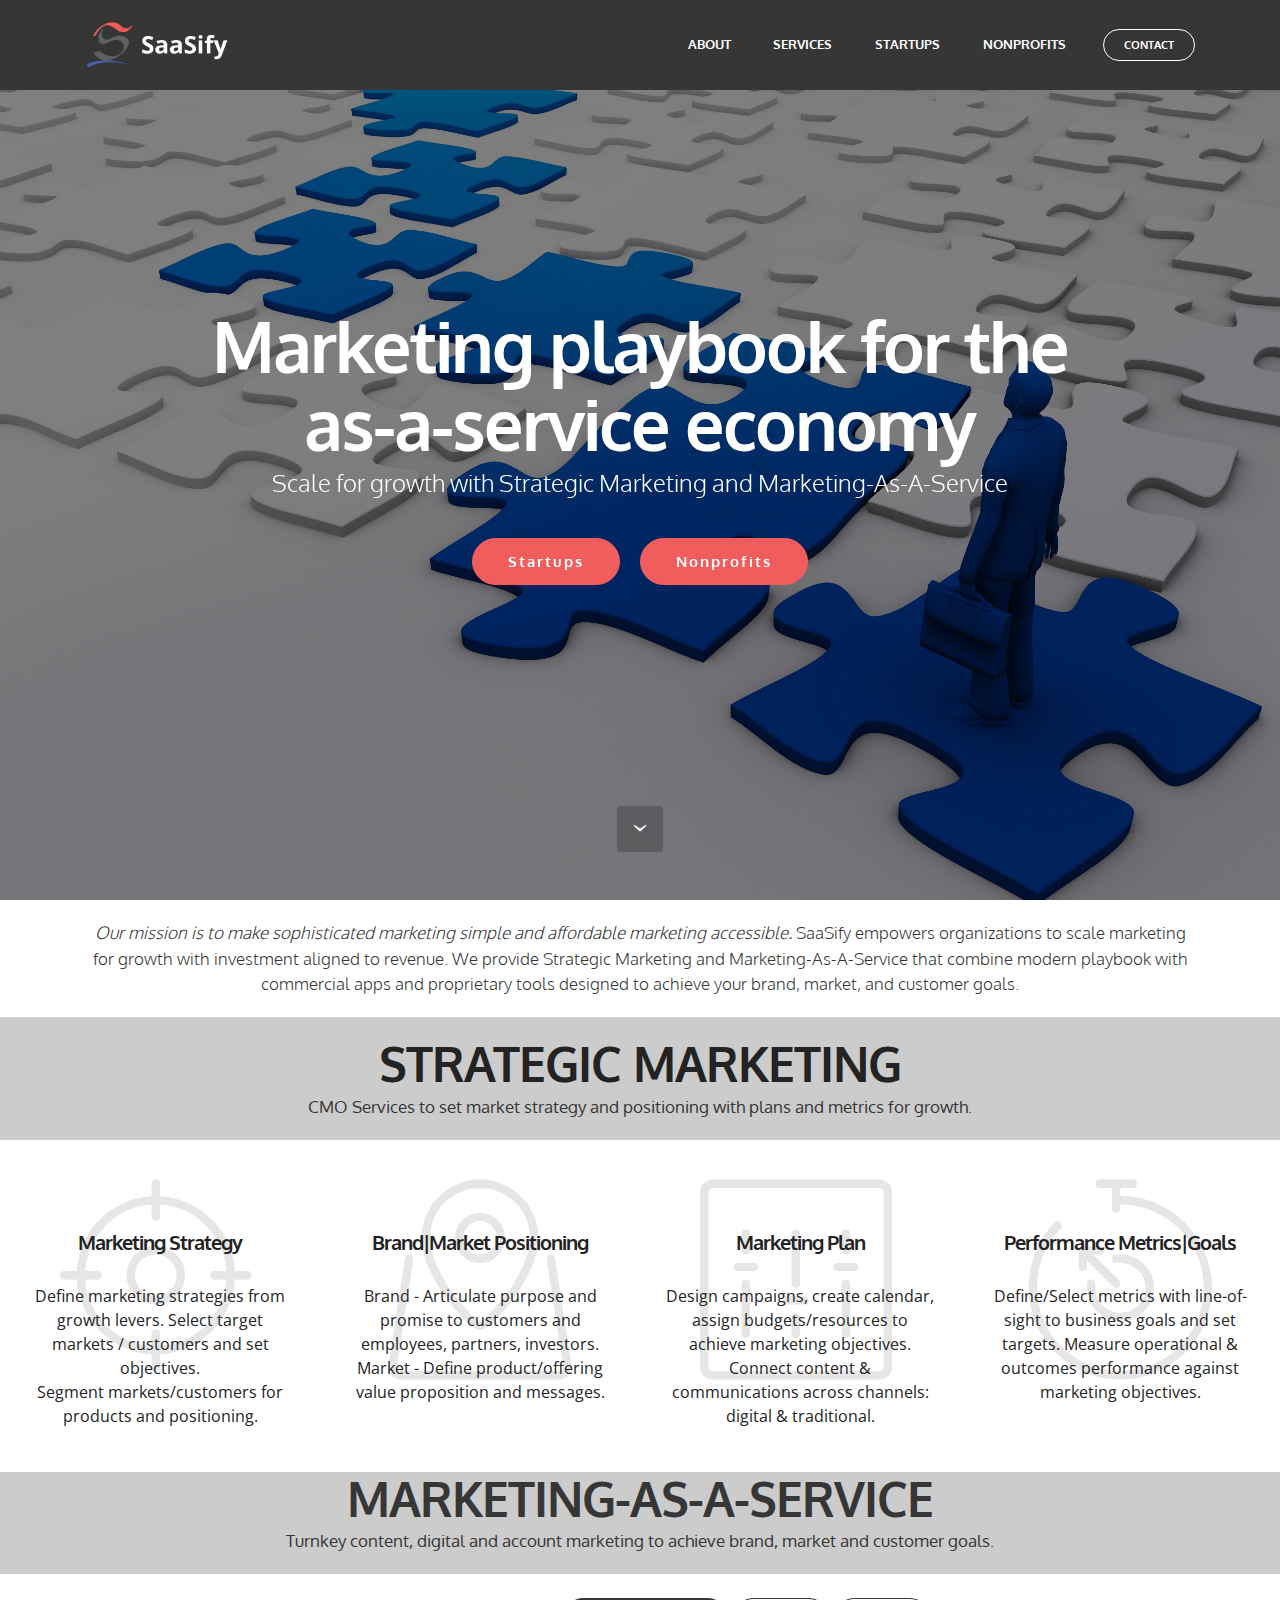
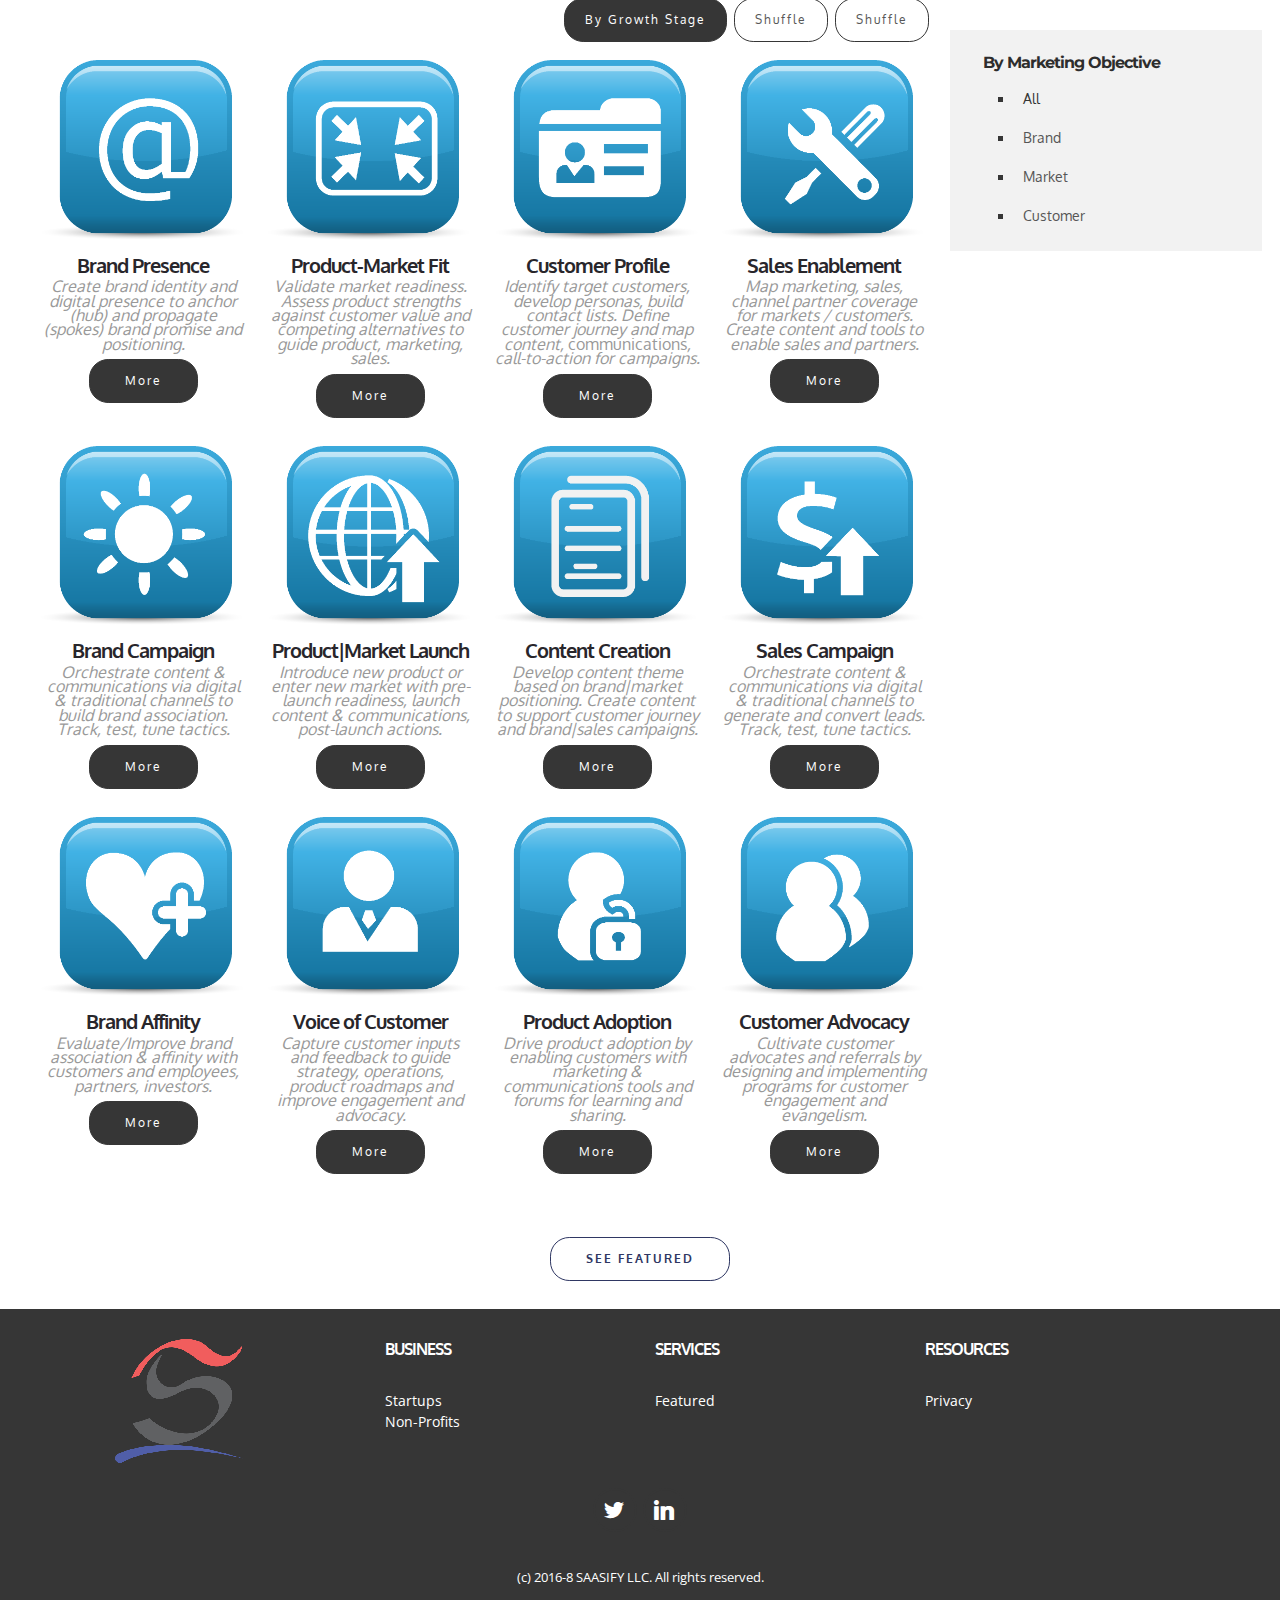
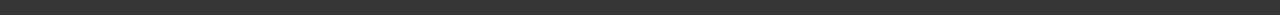
==== commit f3ea0e0c: "create github pages" ====
--- a/index.html
+++ b/index.html
@@ -1,20 +1,20 @@
 <!DOCTYPE html>
-<html>
+<html >
 <head>
-  <!-- Site made with Mobirise Website Builder v3.11.1, https://mobirise.com -->
+  <!-- Site made with Mobirise Website Builder v4.8.1, https://mobirise.com -->
   <meta charset="UTF-8">
   <meta http-equiv="X-UA-Compatible" content="IE=edge">
-  <meta name="generator" content="Mobirise v3.11.1, mobirise.com">
-  <meta name="viewport" content="width=device-width, initial-scale=1">
+  <meta name="generator" content="Mobirise v4.8.1, mobirise.com">
+  <meta name="viewport" content="width=device-width, initial-scale=1, minimum-scale=1">
   <link rel="shortcut icon" href="assets/images/saasify-symbol-black-crop.svg" type="image/x-icon">
   <meta name="description" content="">
-  <title>SaaSify.io | Marketing Playbook for the As-A-Service Economy</title>
-  <link rel="stylesheet" href="https://fonts.googleapis.com/css?family=Lora:400,700,400italic,700italic&amp;subset=latin">
+  <title>SaaSify | Marketing Playbook for the As-A-Service Economy</title>
+  <link rel="stylesheet" href="assets/web/assets/mobirise-icons/mobirise-icons.css">
   <link rel="stylesheet" href="https://fonts.googleapis.com/css?family=Montserrat:400,700">
   <link rel="stylesheet" href="https://fonts.googleapis.com/css?family=Raleway:100,100i,200,200i,300,300i,400,400i,500,500i,600,600i,700,700i,800,800i,900,900i">
-  <link rel="stylesheet" href="assets/bootstrap-material-design-font/css/material.css">
-  <link rel="stylesheet" href="assets/web/assets/mobirise-icons/mobirise-icons.css">
+  <link rel="stylesheet" href="https://fonts.googleapis.com/css?family=Lora:400,700,400italic,700italic&subset=latin">
   <link rel="stylesheet" href="assets/tether/tether.min.css">
+  <link rel="stylesheet" href="assets/soundcloud-plugin/style.css">
   <link rel="stylesheet" href="assets/bootstrap/css/bootstrap.min.css">
   <link rel="stylesheet" href="assets/dropdown/css/style.css">
   <link rel="stylesheet" href="assets/socicon/css/styles.css">
@@ -42,7 +42,7 @@
 <!-- /Google Analytics -->
 
 
-<section id="menu-37">
+  <section id="menu-37" data-rv-view="328">
 
     <nav class="navbar navbar-dropdown navbar-fixed-top">
         <div class="container">
@@ -51,8 +51,8 @@
                 <div class="mbr-table-cell">
 
                     <div class="navbar-brand">
-                        <a href="index.html" class="navbar-logo"><img src="assets/images/saasify-name-crop-485x128-80-1.png" alt="SaaSify.io" title="SaaSify.io | Marketing"></a>
-                        <a class="navbar-caption text-danger" href="https://mobirise.com">MARKETING</a>
+                        <a href="index.html" class="navbar-logo"><img src="assets/images/saasify-logo-black-240x240-300dpi-crop.png" alt="SaaSify" title="SaaSify | Marketing"></a>
+                        
                     </div>
 
                 </div>
@@ -75,7 +75,7 @@
 
 </section>
 
-<section class="engine"><a rel="external" href="https://mobirise.com">https://mobirise.com/</a></section><section class="mbr-section mbr-section-hero mbr-section-full mbr-parallax-background mbr-section-with-arrow" id="header1-1" style="background-image: url(assets/images/way-to-success-1.jpg);">
+<section class="engine"><a href="https://mobiri.se/i">free web creation software</a></section><section class="mbr-section mbr-section-hero mbr-section-full mbr-section-with-arrow mbr-parallax-background" id="header1-1" data-rv-view="330" style="background-image: url(assets/images/way-to-success-1.jpg);">
 
     <div class="mbr-overlay" style="opacity: 0.5; background-color: rgb(0, 0, 0);"></div>
 
@@ -97,7 +97,7 @@
 
 </section>
 
-<section class="mbr-section article mbr-section__container" id="content1-4n" style="background-color: rgb(255, 255, 255); padding-top: 20px; padding-bottom: 20px;">
+<section class="mbr-section article mbr-section__container" id="content1-4n" data-rv-view="333" style="background-color: rgb(255, 255, 255); padding-top: 20px; padding-bottom: 20px;">
 
     <div class="container">
         <div class="row">
@@ -107,7 +107,7 @@
 
 </section>
 
-<section class="mbr-section mbr-section__container article" id="header3-4m" style="background-color: rgb(204, 204, 204); padding-top: 20px; padding-bottom: 20px;">
+<section class="mbr-section mbr-section__container article" id="header3-4m" data-rv-view="335" style="background-color: rgb(204, 204, 204); padding-top: 20px; padding-bottom: 20px;">
     <div class="container">
         <div class="row">
             <div class="col-xs-12">
@@ -118,7 +118,7 @@
     </div>
 </section>
 
-<section class="mbr-section mbr-section-nopadding extFeatures4" id="extFeatures4-4l" style="background-color: rgb(255, 255, 255);">
+<section class="mbr-section mbr-section-nopadding extFeatures4" id="extFeatures4-4l" data-rv-view="339" style="background-color: rgb(255, 255, 255);">
 
     
   <div class="container">
@@ -190,7 +190,7 @@
     
 </section>
 
-<section class="mbr-section mbr-section__container article" id="header3-4j" style="background-color: rgb(204, 204, 204); padding-top: 0px; padding-bottom: 20px;">
+<section class="mbr-section mbr-section__container article" id="header3-4j" data-rv-view="342" style="background-color: rgb(204, 204, 204); padding-top: 0px; padding-bottom: 20px;">
     <div class="container">
         <div class="row">
             <div class="col-xs-12">
@@ -201,7 +201,7 @@
     </div>
 </section>
 
-<section class="mbr-gallery mbr-section  extShop1" id="extShop1-4i" style="background-color: rgb(255, 255, 255); padding-top: 1.5rem; padding-bottom: 1.5rem;">
+<section class="mbr-gallery mbr-section  extShop1" id="extShop1-4i" data-rv-view="344" style="background-color: rgb(255, 255, 255); padding-top: 1.5rem; padding-bottom: 1.5rem;">
     <!-- Gallery -->
     <div class="col-md-9 clearfix">
       
@@ -462,7 +462,7 @@
     </div> 
 </section>
 
-<section class="mbr-section mbr-section__container" id="buttons1-3l" style="background-color: rgb(255, 255, 255); padding-top: 20px; padding-bottom: 20px;">
+<section class="mbr-section mbr-section__container" id="buttons1-3l" data-rv-view="371" style="background-color: rgb(255, 255, 255); padding-top: 20px; padding-bottom: 20px;">
 
     <div class="container">
         <div class="row">
@@ -474,7 +474,7 @@
 
 </section>
 
-<section class="mbr-section mbr-section-md-padding mbr-footer footer1" id="contacts1-s" style="background-color: rgb(54, 54, 54); padding-top: 30px; padding-bottom: 30px;">
+<section class="mbr-section mbr-section-md-padding mbr-footer footer1" id="contacts1-s" data-rv-view="373" style="background-color: rgb(54, 54, 54); padding-top: 30px; padding-bottom: 0px;">
     
     <div class="container">
         <div class="row">
@@ -495,22 +495,22 @@
     </div>
 </section>
 
-<section class="mbr-section mbr-section-md-padding" id="social-buttons4-5" style="background-color: rgb(54, 54, 54); padding-top: 0px; padding-bottom: 0px;">
+<section class="mbr-section mbr-section-md-padding" id="social-buttons4-5" data-rv-view="375" style="background-color: rgb(54, 54, 54); padding-top: 0px; padding-bottom: 0px;">
     
     <div class="container">
         <div class="row">
             <div class="col-md-8 col-md-offset-2 text-xs-center">
-                <h3 class="mbr-section-title display-2">FOLLOW US</h3>
-                <div><a class="btn btn-social" title="Twitter" target="_blank" href="https://twitter.com/SaaSifyIO"><i class="socicon socicon-twitter"></i></a> <a class="btn btn-social" title="Facebook" target="_blank" href="https://www.facebook.com/SaaSifyIO"><i class="socicon socicon-facebook"></i></a>      <a class="btn btn-social" title="LinkedIn" target="_blank" href="https://www.linkedin.com/company/saasifyio"><i class="socicon socicon-linkedin"></i></a>   </div>
-            </div>
-        </div>
-    </div>
-</section>
-
-<footer class="mbr-small-footer mbr-section mbr-section-nopadding" id="footer1-2" style="background-color: rgb(54, 54, 54); padding-top: 1.75rem; padding-bottom: 1.75rem;">
+                <h3 class="mbr-section-title display-2"></h3>
+                <div><a class="btn btn-social" title="Twitter" target="_blank" href="https://twitter.com/SaaSifyIO"><i class="socicon socicon-twitter"></i></a>       <a class="btn btn-social" title="LinkedIn" target="_blank" href="https://www.linkedin.com/company/saasifyio"><i class="socicon socicon-linkedin"></i></a>   </div>
+            </div>
+        </div>
+    </div>
+</section>
+
+<footer class="mbr-small-footer mbr-section mbr-section-nopadding" id="footer1-2" data-rv-view="337" style="background-color: rgb(54, 54, 54); padding-top: 1.75rem; padding-bottom: 1.75rem;">
     
-    <div class="container">
-        <p class="text-xs-center">(c) 2017 SAASIFY LLC. All rights reserved.<br></p>
+    <div class="container text-xs-center">
+        <p>(c) 2016-8 SAASIFY LLC. All rights reserved.<br></p>
     </div>
 </footer>
 
@@ -518,10 +518,10 @@
   <script src="assets/web/assets/jquery/jquery.min.js"></script>
   <script src="assets/tether/tether.min.js"></script>
   <script src="assets/bootstrap/js/bootstrap.min.js"></script>
-  <script src="assets/smooth-scroll/SmoothScroll.js"></script>
+  <script src="assets/smooth-scroll/smooth-scroll.js"></script>
   <script src="assets/dropdown/js/script.min.js"></script>
-  <script src="assets/touchSwipe/jquery.touchSwipe.min.js"></script>
   <script src="assets/jarallax/jarallax.js"></script>
+  <script src="assets/touch-swipe/jquery.touch-swipe.min.js"></script>
   <script src="assets/theme/js/script.js"></script>
   <script src="assets/mobirise3-blocks-plugin/js/script.js"></script>
   <script src="assets/mobirise-gallery/player.min.js"></script>
--- a/assets/web/assets/mobirise-icons/mobirise-icons.css
+++ b/assets/web/assets/mobirise-icons/mobirise-icons.css
@@ -24,376 +24,453 @@
   -moz-osx-font-smoothing: grayscale;
 }
 
+.mbri-add-submenu:before {
+  content: "\e900";
+}
 .mbri-alert:before {
-  content: "\e900";
+  content: "\e901";
+}
+.mbri-align-center:before {
+  content: "\e902";
+}
+.mbri-align-justify:before {
+  content: "\e903";
+}
+.mbri-align-left:before {
+  content: "\e904";
+}
+.mbri-align-right:before {
+  content: "\e905";
 }
 .mbri-android:before {
-  content: "\e901";
+  content: "\e906";
 }
 .mbri-apple:before {
-  content: "\e902";
+  content: "\e907";
+}
+.mbri-arrow-down:before {
+  content: "\e908";
 }
 .mbri-arrow-next:before {
-  content: "\e903";
+  content: "\e909";
 }
 .mbri-arrow-prev:before {
-  content: "\e904";
+  content: "\e90a";
+}
+.mbri-arrow-up:before {
+  content: "\e90b";
+}
+.mbri-bold:before {
+  content: "\e90c";
 }
 .mbri-bookmark:before {
-  content: "\e905";
+  content: "\e90d";
 }
 .mbri-bootstrap:before {
-  content: "\e906";
+  content: "\e90e";
 }
 .mbri-briefcase:before {
-  content: "\e907";
+  content: "\e90f";
 }
 .mbri-browse:before {
-  content: "\e908";
+  content: "\e910";
+}
+.mbri-bulleted-list:before {
+  content: "\e911";
 }
 .mbri-calendar:before {
-  content: "\e909";
+  content: "\e912";
 }
 .mbri-camera:before {
-  content: "\e90a";
+  content: "\e913";
 }
 .mbri-cart-add:before {
-  content: "\e90b";
+  content: "\e914";
 }
 .mbri-cart-full:before {
-  content: "\e90c";
+  content: "\e915";
 }
 .mbri-cash:before {
-  content: "\e90d";
+  content: "\e916";
 }
 .mbri-change-style:before {
-  content: "\e90e";
+  content: "\e917";
 }
 .mbri-chat:before {
-  content: "\e90f";
+  content: "\e918";
 }
 .mbri-clock:before {
-  content: "\e910";
+  content: "\e919";
 }
 .mbri-close:before {
-  content: "\e911";
+  content: "\e91a";
 }
 .mbri-cloud:before {
-  content: "\e912";
+  content: "\e91b";
 }
 .mbri-code:before {
-  content: "\e913";
+  content: "\e91c";
 }
 .mbri-contact-form:before {
-  content: "\e914";
+  content: "\e91d";
 }
 .mbri-credit-card:before {
-  content: "\e915";
+  content: "\e91e";
 }
 .mbri-cursor-click:before {
-  content: "\e916";
+  content: "\e91f";
 }
 .mbri-cust-feedback:before {
-  content: "\e917";
+  content: "\e920";
 }
 .mbri-database:before {
-  content: "\e918";
+  content: "\e921";
 }
 .mbri-delivery:before {
-  content: "\e919";
-}
-.mbri-desctop:before {
-  content: "\e91a";
+  content: "\e922";
+}
+.mbri-desktop:before {
+  content: "\e923";
 }
 .mbri-devices:before {
-  content: "\e91b";
+  content: "\e924";
 }
 .mbri-down:before {
-  content: "\e91c";
+  content: "\e925";
 }
 .mbri-download:before {
-  content: "\e91d";
+  content: "\e989";
 }
 .mbri-drag-n-drop:before {
-  content: "\e91e";
+  content: "\e927";
+}
+.mbri-drag-n-drop2:before {
+  content: "\e928";
 }
 .mbri-edit:before {
-  content: "\e91f";
+  content: "\e929";
 }
 .mbri-edit2:before {
-  content: "\e920";
+  content: "\e92a";
 }
 .mbri-error:before {
-  content: "\e921";
+  content: "\e92b";
 }
 .mbri-extension:before {
-  content: "\e922";
+  content: "\e92c";
 }
 .mbri-features:before {
-  content: "\e923";
+  content: "\e92d";
 }
 .mbri-file:before {
-  content: "\e924";
+  content: "\e92e";
 }
 .mbri-flag:before {
-  content: "\e925";
+  content: "\e92f";
 }
 .mbri-folder:before {
-  content: "\e926";
+  content: "\e930";
 }
 .mbri-gift:before {
-  content: "\e927";
+  content: "\e931";
+}
+.mbri-github:before {
+  content: "\e932";
+}
+.mbri-globe:before {
+  content: "\e933";
 }
 .mbri-globe-2:before {
-  content: "\e928";
-}
-.mbri-globe:before {
-  content: "\e929";
+  content: "\e934";
 }
 .mbri-growing-chart:before {
-  content: "\e92a";
+  content: "\e935";
 }
 .mbri-hearth:before {
-  content: "\e92b";
+  content: "\e936";
 }
 .mbri-help:before {
-  content: "\e92c";
+  content: "\e937";
 }
 .mbri-home:before {
-  content: "\e92d";
+  content: "\e938";
 }
 .mbri-hot-cup:before {
-  content: "\e92e";
+  content: "\e939";
 }
 .mbri-idea:before {
-  content: "\e92f";
+  content: "\e93a";
 }
 .mbri-image-gallery:before {
-  content: "\e930";
+  content: "\e93b";
 }
 .mbri-image-slider:before {
-  content: "\e931";
+  content: "\e93c";
 }
 .mbri-info:before {
-  content: "\e932";
+  content: "\e93d";
+}
+.mbri-italic:before {
+  content: "\e93e";
 }
 .mbri-key:before {
-  content: "\e933";
+  content: "\e93f";
 }
 .mbri-laptop:before {
-  content: "\e934";
+  content: "\e940";
 }
 .mbri-layers:before {
-  content: "\e935";
+  content: "\e941";
+}
+.mbri-left-right:before {
+  content: "\e942";
 }
 .mbri-left:before {
-  content: "\e936";
+  content: "\e943";
 }
 .mbri-letter:before {
-  content: "\e937";
+  content: "\e944";
 }
 .mbri-like:before {
-  content: "\e938";
+  content: "\e945";
 }
 .mbri-link:before {
-  content: "\e939";
+  content: "\e946";
 }
 .mbri-lock:before {
-  content: "\e93a";
+  content: "\e947";
 }
 .mbri-login:before {
-  content: "\e93b";
+  content: "\e948";
 }
 .mbri-logout:before {
-  content: "\e93c";
+  content: "\e949";
 }
 .mbri-magic-stick:before {
-  content: "\e93d";
+  content: "\e94a";
 }
 .mbri-map-pin:before {
-  content: "\e93e";
+  content: "\e94b";
 }
 .mbri-menu:before {
-  content: "\e93f";
+  content: "\e94c";
 }
 .mbri-mobile:before {
-  content: "\e940";
+  content: "\e94d";
 }
 .mbri-mobile2:before {
-  content: "\e941";
+  content: "\e94e";
 }
 .mbri-mobirise:before {
-  content: "\e942";
+  content: "\e94f";
+}
+.mbri-more-horizontal:before {
+  content: "\e950";
+}
+.mbri-more-vertical:before {
+  content: "\e951";
 }
 .mbri-music:before {
-  content: "\e943";
+  content: "\e952";
 }
 .mbri-new-file:before {
-  content: "\e944";
+  content: "\e953";
+}
+.mbri-numbered-list:before {
+  content: "\e954";
 }
 .mbri-opened-folder:before {
-  content: "\e945";
+  content: "\e955";
 }
 .mbri-pages:before {
-  content: "\e946";
+  content: "\e956";
 }
 .mbri-paper-plane:before {
-  content: "\e947";
+  content: "\e957";
 }
 .mbri-paperclip:before {
-  content: "\e948";
+  content: "\e958";
 }
 .mbri-photo:before {
-  content: "\e949";
+  content: "\e959";
 }
 .mbri-photos:before {
-  content: "\e94a";
+  content: "\e95a";
 }
 .mbri-pin:before {
-  content: "\e94b";
+  content: "\e95b";
 }
 .mbri-play:before {
-  content: "\e94c";
+  content: "\e95c";
 }
 .mbri-plus:before {
-  content: "\e94d";
+  content: "\e95d";
 }
 .mbri-preview:before {
-  content: "\e94e";
+  content: "\e95e";
 }
 .mbri-print:before {
-  content: "\e94f";
+  content: "\e95f";
 }
 .mbri-protect:before {
-  content: "\e950";
+  content: "\e960";
 }
 .mbri-question:before {
-  content: "\e951";
-}
-.mbri-quote:before {
-  content: "\e952";
+  content: "\e961";
+}
+.mbri-quote-left:before {
+  content: "\e962";
+}
+.mbri-quote-right:before {
+  content: "\e963";
 }
 .mbri-refresh:before {
-  content: "\e953";
+  content: "\e964";
 }
 .mbri-responsive:before {
-  content: "\e954";
+  content: "\e965";
 }
 .mbri-right:before {
-  content: "\e955";
+  content: "\e966";
 }
 .mbri-rocket:before {
-  content: "\e956";
+  content: "\e967";
 }
 .mbri-sad-face:before {
-  content: "\e957";
+  content: "\e968";
 }
 .mbri-sale:before {
-  content: "\e958";
+  content: "\e969";
 }
 .mbri-save:before {
-  content: "\e959";
+  content: "\e96a";
 }
 .mbri-search:before {
-  content: "\e95a";
+  content: "\e96b";
 }
 .mbri-setting:before {
-  content: "\e95b";
+  content: "\e96c";
 }
 .mbri-setting2:before {
-  content: "\e95c";
+  content: "\e96d";
 }
 .mbri-setting3:before {
-  content: "\e95d";
+  content: "\e96e";
 }
 .mbri-share:before {
-  content: "\e95e";
-}
-.mbri-shoping-bag:before {
-  content: "\e95f";
-}
-.mbri-shoping-basket:before {
-  content: "\e960";
-}
-.mbri-shoping-cart:before {
-  content: "\e961";
+  content: "\e96f";
+}
+.mbri-shopping-bag:before {
+  content: "\e970";
+}
+.mbri-shopping-basket:before {
+  content: "\e971";
+}
+.mbri-shopping-cart:before {
+  content: "\e972";
 }
 .mbri-sites:before {
-  content: "\e962";
+  content: "\e973";
 }
 .mbri-smile-face:before {
-  content: "\e963";
+  content: "\e974";
 }
 .mbri-speed:before {
-  content: "\e964";
+  content: "\e975";
 }
 .mbri-star:before {
-  content: "\e965";
+  content: "\e976";
 }
 .mbri-success:before {
-  content: "\e966";
+  content: "\e977";
 }
 .mbri-sun:before {
-  content: "\e967";
+  content: "\e978";
+}
+.mbri-sun2:before {
+  content: "\e979";
 }
 .mbri-tablet:before {
-  content: "\e968";
+  content: "\e97a";
+}
+.mbri-tablet-vertical:before {
+  content: "\e97b";
 }
 .mbri-target:before {
-  content: "\e969";
+  content: "\e97c";
 }
 .mbri-timer:before {
-  content: "\e96a";
+  content: "\e97d";
 }
 .mbri-to-ftp:before {
-  content: "\e96b";
+  content: "\e97e";
 }
 .mbri-to-local-drive:before {
-  content: "\e96c";
+  content: "\e97f";
 }
 .mbri-touch-swipe:before {
-  content: "\e96d";
+  content: "\e980";
 }
 .mbri-touch:before {
-  content: "\e96e";
+  content: "\e981";
 }
 .mbri-trash:before {
-  content: "\e96f";
+  content: "\e982";
+}
+.mbri-underline:before {
+  content: "\e983";
+}
+.mbri-unlink:before {
+  content: "\e984";
 }
 .mbri-unlock:before {
-  content: "\e970";
+  content: "\e985";
+}
+.mbri-up-down:before {
+  content: "\e986";
 }
 .mbri-up:before {
-  content: "\e971";
+  content: "\e987";
+}
+.mbri-update:before {
+  content: "\e988";
 }
 .mbri-upload:before {
-  content: "\e972";
+ content: "\e926"; 
 }
 .mbri-user:before {
-  content: "\e973";
+  content: "\e98a";
 }
 .mbri-user2:before {
-  content: "\e974";
+  content: "\e98b";
 }
 .mbri-users:before {
-  content: "\e975";
+  content: "\e98c";
+}
+.mbri-video:before {
+  content: "\e98d";
 }
 .mbri-video-play:before {
-  content: "\e976";
-}
-.mbri-video:before {
-  content: "\e977";
+  content: "\e98e";
 }
 .mbri-watch:before {
-  content: "\e978";
+  content: "\e98f";
 }
 .mbri-website-theme:before {
-  content: "\e979";
+  content: "\e990";
 }
 .mbri-wifi:before {
-  content: "\e97a";
+  content: "\e991";
 }
 .mbri-windows:before {
-  content: "\e97b";
-}
-
+  content: "\e992";
+}
+.mbri-zoom-out:before {
+  content: "\e993";
+}
+.mbri-redo:before {
+  content: "\e994";
+}
+.mbri-undo:before {
+  content: "\e995";
+}
--- a/assets/soundcloud-plugin/style.css
+++ b/assets/soundcloud-plugin/style.css
@@ -0,0 +1,57 @@
+.addons-container {
+  position: relative;
+  margin-left: auto;
+  margin-right: auto;
+  padding-right: 15px;
+  padding-left: 15px; }
+  @media (min-width: 576px) {
+    .addons-container {
+      padding-right: 15px;
+      padding-left: 15px; } }
+  @media (min-width: 768px) {
+    .addons-container {
+      padding-right: 15px;
+      padding-left: 15px; } }
+  @media (min-width: 992px) {
+    .addons-container {
+      padding-right: 15px;
+      padding-left: 15px; } }
+  @media (min-width: 1200px) {
+    .addons-container {
+      padding-right: 15px;
+      padding-left: 15px; } }
+  @media (min-width: 576px) {
+    .addons-container {
+      width: 540px;
+      max-width: 100%; } }
+  @media (min-width: 768px) {
+    .addons-container {
+      width: 720px;
+      max-width: 100%; } }
+  @media (min-width: 992px) {
+    .addons-container {
+      width: 960px;
+      max-width: 100%; } }
+  @media (min-width: 1200px) {
+    .addons-container {
+      width: 1140px;
+      max-width: 100%; } }
+
+.addons-container-inner{
+    position: relative;
+    width: 100%;
+    min-height: 1px;
+    padding-right: 15px;
+    padding-left: 15px;
+}
+@media (min-width: 567px) {
+    .addons-container-inner{
+        -ms-flex: 0 0 66.666667%;
+        flex: 0 0 66.666667%;
+        max-width: 66.666667%;
+    }
+}
+.addons-row{
+    display: flex;
+    justify-content:center;
+}--- a/assets/mobirise3-blocks-plugin/css/style.css
+++ b/assets/mobirise3-blocks-plugin/css/style.css
@@ -1259,14 +1259,8 @@
 .extProgressBar .mbr-section-title {
   text-align: center; }
 .extProgressBar .progress {
-  height: 0.5rem; }
-.extProgressBar .progress-primary[value]::-webkit-progress-value {
-  background-color: #c0a375; }
-.extProgressBar .progress-primary[value]::-moz-progress-bar {
-  background-color: #c0a375; }
-@media screen and (min-width: 0\0) {
-  .extProgressBar .progress-primary .progress-bar {
-    background-color: #c0a375; } }
+  height: 0.5rem;
+  -webkit-appearance: none; }
 .extProgressBar .title-wrap {
   display: table;
   width: 100%;
@@ -1361,7 +1355,7 @@
 .extAccordion1 .panel-heading {
   transition: box-shadow .5s; }
 .extAccordion1 .panel-heading:hover {
-  box-shadow: rgba(0, 0, 0, 0.24706) 0px 3px 15px -3px;
+  box-shadow: rgba(0, 0, 0, 0.247059) 0px 3px 15px -3px;
   transition: box-shadow .5s; }
 .extAccordion1 .panel-heading {
   margin-bottom: 5px;
@@ -1876,7 +1870,7 @@
 .extAccordion2 .panel-heading {
   transition: box-shadow .5s; }
 .extAccordion2 .panel-heading:hover {
-  box-shadow: rgba(0, 0, 0, 0.24706) 0px 3px 15px -3px;
+  box-shadow: rgba(0, 0, 0, 0.247059) 0px 3px 15px -3px;
   transition: box-shadow .5s; }
 .extAccordion2 .panel-heading {
   margin-bottom: 5px;
@@ -1973,7 +1967,7 @@
 .extAccordion3 .panel-heading {
   transition: box-shadow .5s; }
 .extAccordion3 .panel-heading:hover {
-  box-shadow: rgba(0, 0, 0, 0.24706) 0px 3px 15px -3px;
+  box-shadow: rgba(0, 0, 0, 0.247059) 0px 3px 15px -3px;
   transition: box-shadow .5s; }
 .extAccordion3 .panel-heading {
   margin-bottom: 5px;
@@ -2037,7 +2031,7 @@
 .extToggle1 .panel-heading {
   transition: box-shadow .5s; }
 .extToggle1 .panel-heading:hover {
-  box-shadow: rgba(0, 0, 0, 0.24706) 0px 3px 15px -3px;
+  box-shadow: rgba(0, 0, 0, 0.247059) 0px 3px 15px -3px;
   transition: box-shadow .5s; }
 .extToggle1 .panel-heading {
   margin-bottom: 5px;
@@ -2109,14 +2103,8 @@
 .extProgressBar5 .mbr-section-title {
   text-align: center; }
 .extProgressBar5 .progress {
-  height: 0.5rem; }
-.extProgressBar5 .progress-primary[value]::-webkit-progress-value {
-  background-color: #c0a375; }
-.extProgressBar5 .progress-primary[value]::-moz-progress-bar {
-  background-color: #c0a375; }
-@media screen and (min-width: 0\0) {
-  .extProgressBar5 .progress-primary .progress-bar {
-    background-color: #c0a375; } }
+  height: 0.5rem;
+  -webkit-appearance: none; }
 .extProgressBar5 .title-wrap {
   display: table;
   width: 100%;
@@ -2141,8 +2129,6 @@
 @media (max-width: 768px) {
   .extProgressBar5 .h-black {
     margin-top: 20px; }
-  .extProgressBar5 .text-md-left {
-    padding-bottom: 20px; }
   .extProgressBar5 .content-size {
     width: 100% !important; } }
 .extForm3 .mbr-map {
@@ -2527,12 +2513,12 @@
   .extTestimonials3 .carousel-inner.slides3 > .carousel-item.active.right,
   .extTestimonials3 .carousel-inner.slides3 > .carousel-item.next {
     transform: translate3d(33%, 0, 0);
-    -webkit-transform: translate3d(33.33333%, 0, 0);
+    -webkit-transform: translate3d(33.3333333333%, 0, 0);
     left: 0; }
   .extTestimonials3 .carousel-inner.slides3 > .carousel-item.active.left,
   .extTestimonials3 .carousel-inner.slides3 > .carousel-item.prev {
     transform: translate3d(-33%, 0, 0);
-    -webkit-transform: translate3d(-33.33333%, 0, 0);
+    -webkit-transform: translate3d(-33.3333333333%, 0, 0);
     left: 0; }
   .extTestimonials3 .carousel-inner.slides3 > .carousel-item.left,
   .extTestimonials3 .carousel-inner.slides3 > .carousel-item.prev.right,
@@ -3852,13 +3838,13 @@
 @media all and (min-width: 992px) and (transform-3d), all and (min-width: 992px) and (-webkit-transform-3d) {
   .extTestimonials5 .carousel-inner.slides6 > .carousel-item.active.right,
   .extTestimonials5 .carousel-inner.slides6 > .carousel-item.next {
-    transform: translate3d(16.66667%, 0, 0);
-    -webkit-transform: translate3d(16.66667%, 0, 0);
+    transform: translate3d(16.6666666667%, 0, 0);
+    -webkit-transform: translate3d(16.6666666667%, 0, 0);
     left: 0; }
   .extTestimonials5 .carousel-inner.slides6 > .carousel-item.active.left,
   .extTestimonials5 .carousel-inner.slides6 > .carousel-item.prev {
-    transform: translate3d(-16.66667%, 0, 0);
-    -webkit-transform: translate3d(-16.66667%, 0, 0);
+    transform: translate3d(-16.6666666667%, 0, 0);
+    -webkit-transform: translate3d(-16.6666666667%, 0, 0);
     left: 0; }
   .extTestimonials5 .carousel-inner.slides6 > .carousel-item.left,
   .extTestimonials5 .carousel-inner.slides6 > .carousel-item.prev.right,
@@ -5385,7 +5371,7 @@
     .extShop1 .mbr-gallery-item__hided h4, .extShop1 .mbr-gallery-item__hided h5, .extShop1 .mbr-gallery-item__hided p {
       display: none; }
     .extShop1 .mbr-gallery-item__hided .btn {
-      display: none; }
+      display: none !important; }
   .extShop1 .galleryItem .price-block {
     display: block;
     margin-bottom: 8px;
@@ -5513,7 +5499,7 @@
   .extShop1 .max-toggle {
     right: 0; }
   .extShop1 .hided-by-price {
-    display: none; }
+    display: none !important; }
   .extShop1 .text-modal {
     padding-right: 30px;
     padding-left: 30px; }
@@ -5624,6 +5610,8 @@
     height: 100%; }
   .extShop1 .price-range {
     display: inline-block; }
+    .extShop1 .price-range a {
+      display: inherit !important; }
   .extShop1 .price-range-reset {
     display: inline-block; }
   .extShop1 .text-modal .item-button {
--- a/assets/mobirise-gallery/style.css
+++ b/assets/mobirise-gallery/style.css
@@ -1,213 +1,213 @@
-.mbr-gallery .icon {
-  z-index: 100 !important;
-}
-
-.mbr-gallery .mbr-gallery-item>div:hover .icon-video,
-.mbr-gallery .mbr-gallery-item>div:hover .icon-focus {
-  opacity: 1;
-}
-
-.mbr-gallery .icon-video {
-  color: white;
-  opacity: 0;
-  position: absolute;
-  top: calc(50% - 24px);
-  left: calc(50% - 27px);
-  font-size: 3rem;
-  transition: .2s opacity ease-in-out;
-  z-index: 5;
-}
-
-.mbr-gallery .icon-video::before {
-  color: white;
-  content: "\e011";
-  position: absolute;
-}
-
-.mbr-gallery .icon-focus {
-  color: white;
-  opacity: 0;
-  position: absolute;
-  top: calc(50% - 24px);
-  left: calc(50% - 32px);
-  font-size: 3rem !important;
-  transition: .2s opacity ease-in-out;
-  z-index: 5;
-  font-family: 'et-line' !important;
-}
-
-.mbr-gallery .icon-focus::before {
-  content: '\e01b';
-  color: white;
-  position: absolute;
-}
-
-.mbr-gallery .mbr-gallery-item {
-  cursor: pointer;
-}
-
-.mbr-gallery .item-overlay {
-  position: absolute;
-  width: 60px;
-  font-size: 60px;
-  z-index: 10;
-  height: 60px;
-  top: calc(50% - 30px);
-  left: calc(50% - 30px);
-  cursor: pointer;
-  z-index: 5;
-}
-
-.mbr-gallery .mbr-gallery-item> div::before {
-  content: "";
-  position: absolute;
-  left: 0;
-  top: 0;
-  width: 100%;
-  height: 100%;
-  background: -webkit-linear-gradient(left, #554346, #45505b) !important;
-  background: -moz-linear-gradient(left, #554346, #45505b) !important;
-  background: -o-linear-gradient(left, #554346, #45505b) !important;
-  background: -ms-linear-gradient(left, #554346, #45505b) !important;
-  background: linear-gradient(left, #554346, #45505b) !important;
-  opacity: 0;
-  -webkit-transition: .2s opacity ease-in-out;
-  transition: .2s opacity ease-in-out;
-}
-
-.mbr-gallery .mbr-gallery-item:hover> div::before {
-  opacity: 0.5;
-}
-
-.mbr-gallery-row {
-  padding-left: 0px;
-  padding-right: 0px;
-}
-
-.mbr-gallery-item__hided {
-  position: absolute !important;
-  width: 0px !important;
-  height: 0px;
-  left: 0 !important;
-  padding: 0 !important;
-}
-
-.mbr-gallery-item__hided img {
-  display: none;
-}
-
-.mbr-gallery-item__hided span {
-  display: none;
-}
-
-.mbr-gallery-filter {
-  padding-top: 30px;
-  padding-bottom: 30px;
-  text-align: center;
-}
-.mbr-gallery-filter.gallery-filter__bg li{
- color: white;
-}
-.mbr-gallery-filter.gallery-filter__bg .active{
-  color:black;
-  background-color: white;
-}
-
-.mbr-gallery-filter ul {
-  padding-left: 0px;
-  display: inline-block;
-  list-style: none;
-  margin-bottom: 0px;
-}
-
-.mbr-gallery-filter li {
-  font-size: 16px;
-  font-family: 'Raleway';
-  cursor: pointer;
-  color: #242424;
-  display: inline-block;
-  padding: 9px 30px 9px 30px;
-  border: 1px solid #e6e6e6;
-  transition: all 0.3s ease-out;
-}
-
-.mbr-gallery-filter li:hover {
-  background-color: #333333;
-  color: #c39f76;
-}
-
-.mbr-gallery-filter li.active {
-  color: white;
-  background-color: #333333;
-}
-
-.mbr-gallery-filter li.active:hover {
-  color: white;
-  background-color: #333333;
-}
-
-.mbr-gallery-item> div {
-  position: relative;
-}
-
-.mbr-gallery-item--p1 {
-  padding: 1rem;
-}
-
-.mbr-gallery-item--p2 {
-  padding: 2rem;
-}
-
-.mbr-gallery-item--p3 {
-  padding: 3rem;
-}
-
-.mbr-gallery-item--p4 {
-  padding: 4rem;
-}
-
-.mbr-gallery-item--p5 {
-  padding: 5rem;
-}
-
-.mbr-gallery-item--p6 {
-  padding: 6rem;
-}
-.mbr-gallery .mbr-gallery-item--p6, .mbr-gallery .mbr-gallery-item--p5,.mbr-gallery .mbr-gallery-item--p4{
-    width:50%;
-}
-@media(max-width:992px){
-     .mbr-gallery-item--p1 {
-    padding: 1rem;
-  }
-  .mbr-gallery-item--p2 {
-    padding: 2rem;
-  }
-  .mbr-gallery-item--p3 {
-    padding: 3rem;
-  }
-  .mbr-gallery-item--p4 {
-    padding: 3rem;
-  }
-  .mbr-gallery-item--p5 {
-    padding: 3rem;
-  }
-  .mbr-gallery-item--p6 {
-    padding: 3rem;
-  }
-}
-.video-container .mbr-background-video iframe {
-  width:100%;
-  height:100%;
-}
-@media(max-width:992px) and (min-width:400px) {
-
-  .mbr-gallery .mbr-gallery-item--p6, .mbr-gallery .mbr-gallery-item--p5, .mbr-gallery .mbr-gallery-item--p4, .mbr-gallery .mbr-gallery-item--p3, .mbr-gallery .mbr-gallery-item--p2 {
-    width: 50%;
-  }
-}
-@media(max-width:400px){
-    .mbr-gallery .mbr-gallery-item--p6, .mbr-gallery .mbr-gallery-item--p5, .mbr-gallery .mbr-gallery-item--p4, .mbr-gallery-item--p3{
-    width:100%;
-}
+.mbr-gallery .icon {
+  z-index: 100 !important;
+}
+
+.mbr-gallery .mbr-gallery-item>div:hover .icon-video,
+.mbr-gallery .mbr-gallery-item>div:hover .icon-focus {
+  opacity: 1;
+}
+
+.mbr-gallery .icon-video {
+  color: white;
+  opacity: 0;
+  position: absolute;
+  top: calc(50% - 24px);
+  left: calc(50% - 27px);
+  font-size: 3rem;
+  transition: .2s opacity ease-in-out;
+  z-index: 5;
+}
+
+.mbr-gallery .icon-video::before {
+  color: white;
+  content: "\e011";
+  position: absolute;
+}
+
+.mbr-gallery .icon-focus {
+  color: white;
+  opacity: 0;
+  position: absolute;
+  top: calc(50% - 24px);
+  left: calc(50% - 32px);
+  font-size: 3rem !important;
+  transition: .2s opacity ease-in-out;
+  z-index: 5;
+  font-family: 'et-line' !important;
+}
+
+.mbr-gallery .icon-focus::before {
+  content: '\e01b';
+  color: white;
+  position: absolute;
+}
+
+.mbr-gallery .mbr-gallery-item {
+  cursor: pointer;
+}
+
+.mbr-gallery .item-overlay {
+  position: absolute;
+  width: 60px;
+  font-size: 60px;
+  z-index: 10;
+  height: 60px;
+  top: calc(50% - 30px);
+  left: calc(50% - 30px);
+  cursor: pointer;
+  z-index: 5;
+}
+
+.mbr-gallery .mbr-gallery-item> div::before {
+  content: "";
+  position: absolute;
+  left: 0;
+  top: 0;
+  width: 100%;
+  height: 100%;
+  background: -webkit-linear-gradient(left, #554346, #45505b) !important;
+  background: -moz-linear-gradient(left, #554346, #45505b) !important;
+  background: -o-linear-gradient(left, #554346, #45505b) !important;
+  background: -ms-linear-gradient(left, #554346, #45505b) !important;
+  background: linear-gradient(left, #554346, #45505b) !important;
+  opacity: 0;
+  -webkit-transition: .2s opacity ease-in-out;
+  transition: .2s opacity ease-in-out;
+}
+
+.mbr-gallery .mbr-gallery-item:hover> div::before {
+  opacity: 0.5;
+}
+
+.mbr-gallery-row {
+  padding-left: 0px;
+  padding-right: 0px;
+}
+
+.mbr-gallery-item__hided {
+  position: absolute !important;
+  width: 0px !important;
+  height: 0px;
+  left: 0 !important;
+  padding: 0 !important;
+}
+
+.mbr-gallery-item__hided img {
+  display: none;
+}
+
+.mbr-gallery-item__hided span {
+  display: none;
+}
+
+.mbr-gallery-filter {
+  padding-top: 30px;
+  padding-bottom: 30px;
+  text-align: center;
+}
+.mbr-gallery-filter.gallery-filter__bg li{
+ color: white;
+}
+.mbr-gallery-filter.gallery-filter__bg .active{
+  color:black;
+  background-color: white;
+}
+
+.mbr-gallery-filter ul {
+  padding-left: 0px;
+  display: inline-block;
+  list-style: none;
+  margin-bottom: 0px;
+}
+
+.mbr-gallery-filter li {
+  font-size: 16px;
+  font-family: 'Raleway';
+  cursor: pointer;
+  color: #242424;
+  display: inline-block;
+  padding: 9px 30px 9px 30px;
+  border: 1px solid #e6e6e6;
+  transition: all 0.3s ease-out;
+}
+
+.mbr-gallery-filter li:hover {
+  background-color: #333333;
+  color: #c39f76;
+}
+
+.mbr-gallery-filter li.active {
+  color: white;
+  background-color: #333333;
+}
+
+.mbr-gallery-filter li.active:hover {
+  color: white;
+  background-color: #333333;
+}
+
+.mbr-gallery-item> div {
+  position: relative;
+}
+
+.mbr-gallery-item--p1 {
+  padding: 1rem;
+}
+
+.mbr-gallery-item--p2 {
+  padding: 2rem;
+}
+
+.mbr-gallery-item--p3 {
+  padding: 3rem;
+}
+
+.mbr-gallery-item--p4 {
+  padding: 4rem;
+}
+
+.mbr-gallery-item--p5 {
+  padding: 5rem;
+}
+
+.mbr-gallery-item--p6 {
+  padding: 6rem;
+}
+.mbr-gallery .mbr-gallery-item--p6, .mbr-gallery .mbr-gallery-item--p5,.mbr-gallery .mbr-gallery-item--p4{
+    width:50%;
+}
+@media(max-width:992px){
+     .mbr-gallery-item--p1 {
+    padding: 1rem;
+  }
+  .mbr-gallery-item--p2 {
+    padding: 2rem;
+  }
+  .mbr-gallery-item--p3 {
+    padding: 3rem;
+  }
+  .mbr-gallery-item--p4 {
+    padding: 3rem;
+  }
+  .mbr-gallery-item--p5 {
+    padding: 3rem;
+  }
+  .mbr-gallery-item--p6 {
+    padding: 3rem;
+  }
+}
+.video-container .mbr-background-video iframe {
+  width:100%;
+  height:100%;
+}
+@media(max-width:992px) and (min-width:400px) {
+
+  .mbr-gallery .mbr-gallery-item--p6, .mbr-gallery .mbr-gallery-item--p5, .mbr-gallery .mbr-gallery-item--p4, .mbr-gallery .mbr-gallery-item--p3, .mbr-gallery .mbr-gallery-item--p2 {
+    width: 50%;
+  }
+}
+@media(max-width:400px){
+    .mbr-gallery .mbr-gallery-item--p6, .mbr-gallery .mbr-gallery-item--p5, .mbr-gallery .mbr-gallery-item--p4, .mbr-gallery-item--p3{
+    width:100%;
+}
 }--- a/assets/mobirise/css/mbr-additional.css
+++ b/assets/mobirise/css/mbr-additional.css
@@ -1557,28 +1557,28 @@
   background-color: #363636;
 }
 #extShop1-38 .shop-title {
-  font-family: 'Oxygen', sans-serif;
+  font-family: Oxygen;
 }
 #extShop1-38 .categories-titles .mbr-gallery-filter ul li {
-  font-family: 'Oxygen', sans-serif;
+  font-family: Oxygen;
 }
 #extShop1-38 .max-input {
-  font-family: 'Oxygen', sans-serif;
+  font-family: Oxygen;
 }
 #extShop1-38 .min-input {
-  font-family: 'Oxygen', sans-serif;
+  font-family: Oxygen;
 }
 #extShop1-38 .item-title {
-  font-family: 'Oxygen', sans-serif;
+  font-family: Oxygen;
 }
 #extShop1-38 .item-subtitle {
-  font-family: 'Oxygen', sans-serif;
+  font-family: Oxygen;
 }
 #extShop1-38 .card-description {
-  font-family: 'Open Sans', sans-serif;
+  font-family: Open Sans;
 }
 #extShop1-38 .shop-item-price {
-  font-family: 'Oxygen', sans-serif;
+  font-family: Oxygen;
 }
 #extShop1-38 H3 {
   text-align: left;
